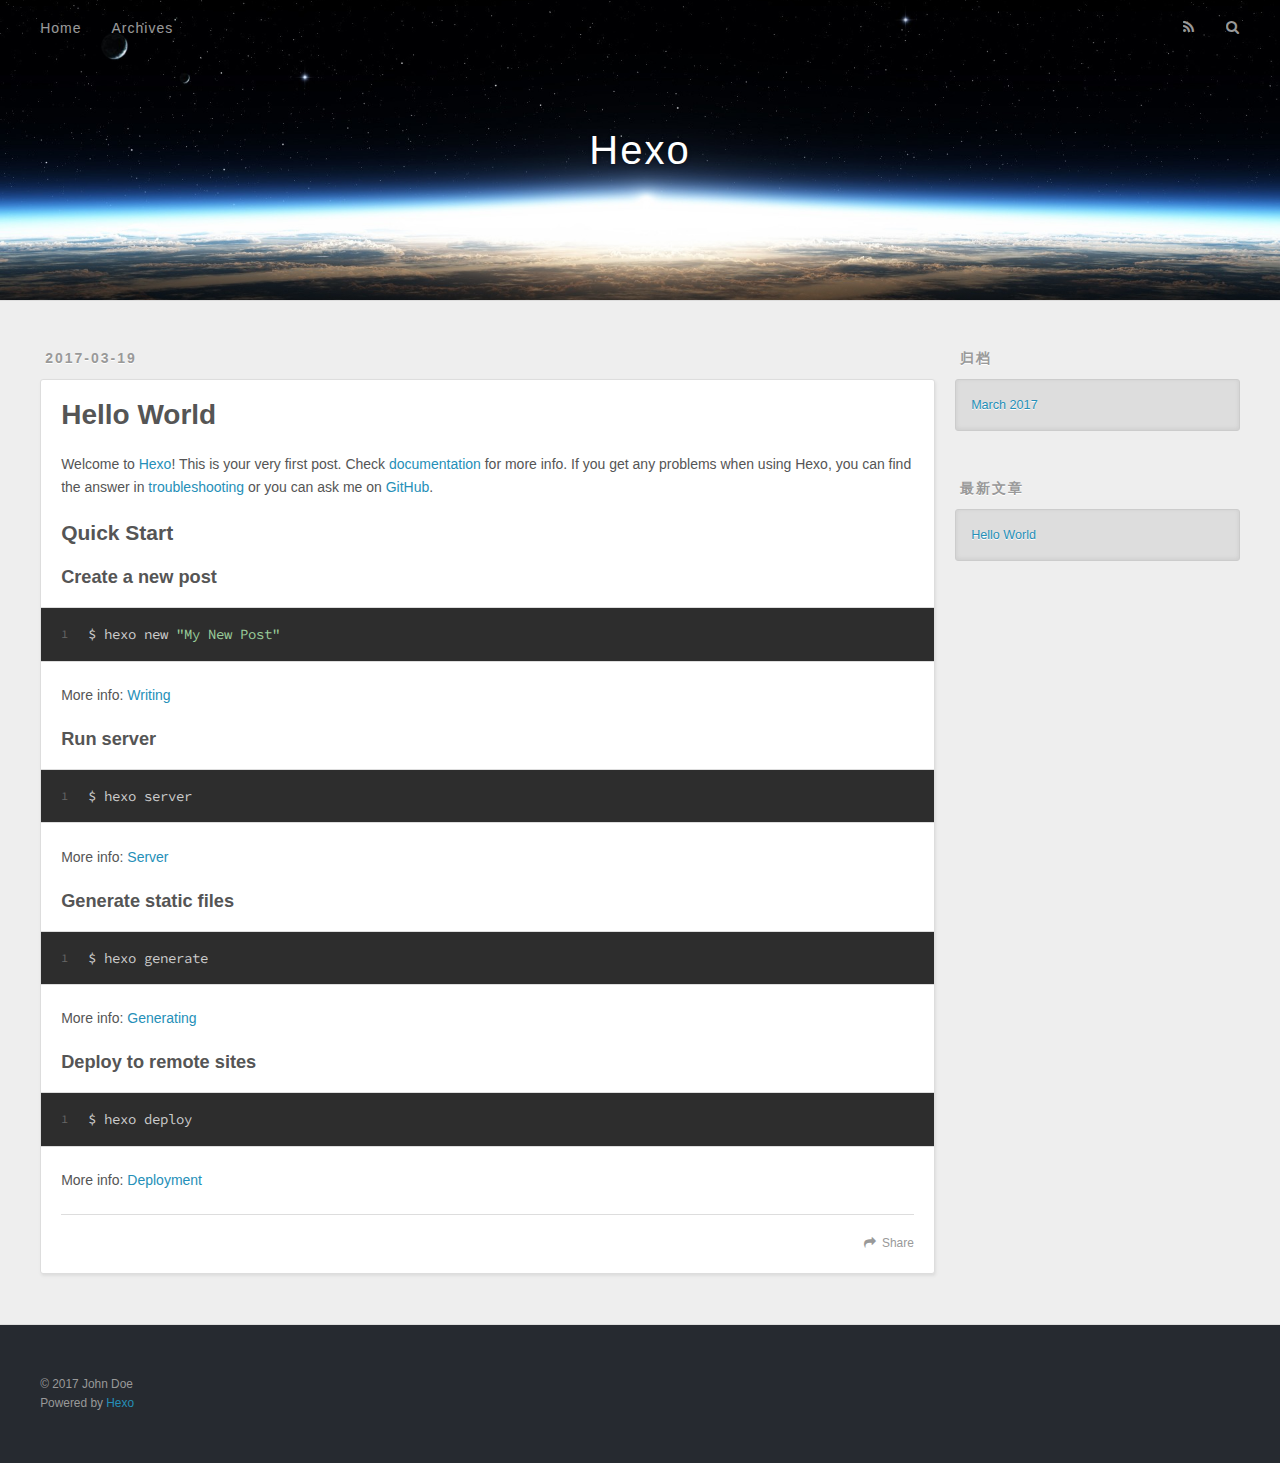
==== index.html @ 5d7b6368 "Site updated: 2017-03-19 23:17:56" ====
<!DOCTYPE html>
<html>
<head>
  <meta charset="utf-8">
  
  <title>Hexo</title>
  <meta name="viewport" content="width=device-width, initial-scale=1, maximum-scale=1">
  <meta property="og:type" content="website">
<meta property="og:title" content="Hexo">
<meta property="og:url" content="http://yoursite.com/index.html">
<meta property="og:site_name" content="Hexo">
<meta name="twitter:card" content="summary">
<meta name="twitter:title" content="Hexo">
  
    <link rel="alternate" href="/atom.xml" title="Hexo" type="application/atom+xml">
  
  
    <link rel="icon" href="/favicon.png">
  
  
    <link href="//fonts.googleapis.com/css?family=Source+Code+Pro" rel="stylesheet" type="text/css">
  
  <link rel="stylesheet" href="/css/style.css">
  

</head>

<body>
  <div id="container">
    <div id="wrap">
      <header id="header">
  <div id="banner"></div>
  <div id="header-outer" class="outer">
    <div id="header-title" class="inner">
      <h1 id="logo-wrap">
        <a href="/" id="logo">Hexo</a>
      </h1>
      
    </div>
    <div id="header-inner" class="inner">
      <nav id="main-nav">
        <a id="main-nav-toggle" class="nav-icon"></a>
        
          <a class="main-nav-link" href="/">Home</a>
        
          <a class="main-nav-link" href="/archives">Archives</a>
        
      </nav>
      <nav id="sub-nav">
        
          <a id="nav-rss-link" class="nav-icon" href="/atom.xml" title="RSS Feed"></a>
        
        <a id="nav-search-btn" class="nav-icon" title="搜索"></a>
      </nav>
      <div id="search-form-wrap">
        <form action="//google.com/search" method="get" accept-charset="UTF-8" class="search-form"><input type="search" name="q" results="0" class="search-form-input" placeholder="Search"><button type="submit" class="search-form-submit">&#xF002;</button><input type="hidden" name="sitesearch" value="http://yoursite.com"></form>
      </div>
    </div>
  </div>
</header>
      <div class="outer">
        <section id="main">
  
    <article id="post-hello-world" class="article article-type-post" itemscope itemprop="blogPost">
  <div class="article-meta">
    <a href="/2017/03/19/hello-world/" class="article-date">
  <time datetime="2017-03-19T14:56:17.515Z" itemprop="datePublished">2017-03-19</time>
</a>
    
  </div>
  <div class="article-inner">
    
    
      <header class="article-header">
        
  
    <h1 itemprop="name">
      <a class="article-title" href="/2017/03/19/hello-world/">Hello World</a>
    </h1>
  

      </header>
    
    <div class="article-entry" itemprop="articleBody">
      
        <p>Welcome to <a href="https://hexo.io/" target="_blank" rel="external">Hexo</a>! This is your very first post. Check <a href="https://hexo.io/docs/" target="_blank" rel="external">documentation</a> for more info. If you get any problems when using Hexo, you can find the answer in <a href="https://hexo.io/docs/troubleshooting.html" target="_blank" rel="external">troubleshooting</a> or you can ask me on <a href="https://github.com/hexojs/hexo/issues" target="_blank" rel="external">GitHub</a>.</p>
<h2 id="Quick-Start"><a href="#Quick-Start" class="headerlink" title="Quick Start"></a>Quick Start</h2><h3 id="Create-a-new-post"><a href="#Create-a-new-post" class="headerlink" title="Create a new post"></a>Create a new post</h3><figure class="highlight bash"><table><tr><td class="gutter"><pre><div class="line">1</div></pre></td><td class="code"><pre><div class="line">$ hexo new <span class="string">"My New Post"</span></div></pre></td></tr></table></figure>
<p>More info: <a href="https://hexo.io/docs/writing.html" target="_blank" rel="external">Writing</a></p>
<h3 id="Run-server"><a href="#Run-server" class="headerlink" title="Run server"></a>Run server</h3><figure class="highlight bash"><table><tr><td class="gutter"><pre><div class="line">1</div></pre></td><td class="code"><pre><div class="line">$ hexo server</div></pre></td></tr></table></figure>
<p>More info: <a href="https://hexo.io/docs/server.html" target="_blank" rel="external">Server</a></p>
<h3 id="Generate-static-files"><a href="#Generate-static-files" class="headerlink" title="Generate static files"></a>Generate static files</h3><figure class="highlight bash"><table><tr><td class="gutter"><pre><div class="line">1</div></pre></td><td class="code"><pre><div class="line">$ hexo generate</div></pre></td></tr></table></figure>
<p>More info: <a href="https://hexo.io/docs/generating.html" target="_blank" rel="external">Generating</a></p>
<h3 id="Deploy-to-remote-sites"><a href="#Deploy-to-remote-sites" class="headerlink" title="Deploy to remote sites"></a>Deploy to remote sites</h3><figure class="highlight bash"><table><tr><td class="gutter"><pre><div class="line">1</div></pre></td><td class="code"><pre><div class="line">$ hexo deploy</div></pre></td></tr></table></figure>
<p>More info: <a href="https://hexo.io/docs/deployment.html" target="_blank" rel="external">Deployment</a></p>

      
    </div>
    <footer class="article-footer">
      <a data-url="http://yoursite.com/2017/03/19/hello-world/" data-id="cj0gt4grt00000k4wr0evw5lr" class="article-share-link">Share</a>
      
      
    </footer>
  </div>
  
</article>


  

</section>
        
          <aside id="sidebar">
  
    

  
    

  
    
  
    
  <div class="widget-wrap">
    <h3 class="widget-title">归档</h3>
    <div class="widget">
      <ul class="archive-list"><li class="archive-list-item"><a class="archive-list-link" href="/archives/2017/03/">March 2017</a></li></ul>
    </div>
  </div>


  
    
  <div class="widget-wrap">
    <h3 class="widget-title">最新文章</h3>
    <div class="widget">
      <ul>
        
          <li>
            <a href="/2017/03/19/hello-world/">Hello World</a>
          </li>
        
      </ul>
    </div>
  </div>

  
</aside>
        
      </div>
      <footer id="footer">
  
  <div class="outer">
    <div id="footer-info" class="inner">
      &copy; 2017 John Doe<br>
      Powered by <a href="http://hexo.io/" target="_blank">Hexo</a>
    </div>
  </div>
</footer>
    </div>
    <nav id="mobile-nav">
  
    <a href="/" class="mobile-nav-link">Home</a>
  
    <a href="/archives" class="mobile-nav-link">Archives</a>
  
</nav>
    

<script src="//ajax.googleapis.com/ajax/libs/jquery/2.0.3/jquery.min.js"></script>


  <link rel="stylesheet" href="/fancybox/jquery.fancybox.css">
  <script src="/fancybox/jquery.fancybox.pack.js"></script>


<script src="/js/script.js"></script>

  </div>
</body>
</html>
---- css/style.css ----
body {
  width: 100%;
}
body:before,
body:after {
  content: "";
  display: table;
}
body:after {
  clear: both;
}
html,
body,
div,
span,
applet,
object,
iframe,
h1,
h2,
h3,
h4,
h5,
h6,
p,
blockquote,
pre,
a,
abbr,
acronym,
address,
big,
cite,
code,
del,
dfn,
em,
img,
ins,
kbd,
q,
s,
samp,
small,
strike,
strong,
sub,
sup,
tt,
var,
dl,
dt,
dd,
ol,
ul,
li,
fieldset,
form,
label,
legend,
table,
caption,
tbody,
tfoot,
thead,
tr,
th,
td {
  margin: 0;
  padding: 0;
  border: 0;
  outline: 0;
  font-weight: inherit;
  font-style: inherit;
  font-family: inherit;
  font-size: 100%;
  vertical-align: baseline;
}
body {
  line-height: 1;
  color: #000;
  background: #fff;
}
ol,
ul {
  list-style: none;
}
table {
  border-collapse: separate;
  border-spacing: 0;
  vertical-align: middle;
}
caption,
th,
td {
  text-align: left;
  font-weight: normal;
  vertical-align: middle;
}
a img {
  border: none;
}
input,
button {
  margin: 0;
  padding: 0;
}
input::-moz-focus-inner,
button::-moz-focus-inner {
  border: 0;
  padding: 0;
}
@font-face {
  font-family: FontAwesome;
  font-style: normal;
  font-weight: normal;
  src: url("fonts/fontawesome-webfont.eot?v=#4.0.3");
  src: url("fonts/fontawesome-webfont.eot?#iefix&v=#4.0.3") format("embedded-opentype"), url("fonts/fontawesome-webfont.woff?v=#4.0.3") format("woff"), url("fonts/fontawesome-webfont.ttf?v=#4.0.3") format("truetype"), url("fonts/fontawesome-webfont.svg#fontawesomeregular?v=#4.0.3") format("svg");
}
html,
body,
#container {
  height: 100%;
}
body {
  background: #eee;
  font: 14px "Helvetica Neue", Helvetica, Arial, sans-serif;
  -webkit-text-size-adjust: 100%;
}
.outer {
  max-width: 1220px;
  margin: 0 auto;
  padding: 0 20px;
}
.outer:before,
.outer:after {
  content: "";
  display: table;
}
.outer:after {
  clear: both;
}
.inner {
  display: inline;
  float: left;
  width: 98.33333333333333%;
  margin: 0 0.833333333333333%;
}
.left,
.alignleft {
  float: left;
}
.right,
.alignright {
  float: right;
}
.clear {
  clear: both;
}
#container {
  position: relative;
}
.mobile-nav-on {
  overflow: hidden;
}
#wrap {
  height: 100%;
  width: 100%;
  position: absolute;
  top: 0;
  left: 0;
  -webkit-transition: 0.2s ease-out;
  -moz-transition: 0.2s ease-out;
  -ms-transition: 0.2s ease-out;
  transition: 0.2s ease-out;
  z-index: 1;
  background: #eee;
}
.mobile-nav-on #wrap {
  left: 280px;
}
@media screen and (min-width: 768px) {
  #main {
    display: inline;
    float: left;
    width: 73.33333333333333%;
    margin: 0 0.833333333333333%;
  }
}
.article-date,
.article-category-link,
.archive-year,
.widget-title {
  text-decoration: none;
  text-transform: uppercase;
  letter-spacing: 2px;
  color: #999;
  margin-bottom: 1em;
  margin-left: 5px;
  line-height: 1em;
  text-shadow: 0 1px #fff;
  font-weight: bold;
}
.article-inner,
.archive-article-inner {
  background: #fff;
  -webkit-box-shadow: 1px 2px 3px #ddd;
  box-shadow: 1px 2px 3px #ddd;
  border: 1px solid #ddd;
  border-radius: 3px;
}
.article-entry h1,
.widget h1 {
  font-size: 2em;
}
.article-entry h2,
.widget h2 {
  font-size: 1.5em;
}
.article-entry h3,
.widget h3 {
  font-size: 1.3em;
}
.article-entry h4,
.widget h4 {
  font-size: 1.2em;
}
.article-entry h5,
.widget h5 {
  font-size: 1em;
}
.article-entry h6,
.widget h6 {
  font-size: 1em;
  color: #999;
}
.article-entry hr,
.widget hr {
  border: 1px dashed #ddd;
}
.article-entry strong,
.widget strong {
  font-weight: bold;
}
.article-entry em,
.widget em,
.article-entry cite,
.widget cite {
  font-style: italic;
}
.article-entry sup,
.widget sup,
.article-entry sub,
.widget sub {
  font-size: 0.75em;
  line-height: 0;
  position: relative;
  vertical-align: baseline;
}
.article-entry sup,
.widget sup {
  top: -0.5em;
}
.article-entry sub,
.widget sub {
  bottom: -0.2em;
}
.article-entry small,
.widget small {
  font-size: 0.85em;
}
.article-entry acronym,
.widget acronym,
.article-entry abbr,
.widget abbr {
  border-bottom: 1px dotted;
}
.article-entry ul,
.widget ul,
.article-entry ol,
.widget ol,
.article-entry dl,
.widget dl {
  margin: 0 20px;
  line-height: 1.6em;
}
.article-entry ul ul,
.widget ul ul,
.article-entry ol ul,
.widget ol ul,
.article-entry ul ol,
.widget ul ol,
.article-entry ol ol,
.widget ol ol {
  margin-top: 0;
  margin-bottom: 0;
}
.article-entry ul,
.widget ul {
  list-style: disc;
}
.article-entry ol,
.widget ol {
  list-style: decimal;
}
.article-entry dt,
.widget dt {
  font-weight: bold;
}
#header {
  height: 300px;
  position: relative;
  border-bottom: 1px solid #ddd;
}
#header:before,
#header:after {
  content: "";
  position: absolute;
  left: 0;
  right: 0;
  height: 40px;
}
#header:before {
  top: 0;
  background: -webkit-linear-gradient(rgba(0,0,0,0.2), transparent);
  background: -moz-linear-gradient(rgba(0,0,0,0.2), transparent);
  background: -ms-linear-gradient(rgba(0,0,0,0.2), transparent);
  background: linear-gradient(rgba(0,0,0,0.2), transparent);
}
#header:after {
  bottom: 0;
  background: -webkit-linear-gradient(transparent, rgba(0,0,0,0.2));
  background: -moz-linear-gradient(transparent, rgba(0,0,0,0.2));
  background: -ms-linear-gradient(transparent, rgba(0,0,0,0.2));
  background: linear-gradient(transparent, rgba(0,0,0,0.2));
}
#header-outer {
  height: 100%;
  position: relative;
}
#header-inner {
  position: relative;
  overflow: hidden;
}
#banner {
  position: absolute;
  top: 0;
  left: 0;
  width: 100%;
  height: 100%;
  background: url("images/banner.jpg") center #000;
  -webkit-background-size: cover;
  -moz-background-size: cover;
  background-size: cover;
  z-index: -1;
}
#header-title {
  text-align: center;
  height: 40px;
  position: absolute;
  top: 50%;
  left: 0;
  margin-top: -20px;
}
#logo,
#subtitle {
  text-decoration: none;
  color: #fff;
  font-weight: 300;
  text-shadow: 0 1px 4px rgba(0,0,0,0.3);
}
#logo {
  font-size: 40px;
  line-height: 40px;
  letter-spacing: 2px;
}
#subtitle {
  font-size: 16px;
  line-height: 16px;
  letter-spacing: 1px;
}
#subtitle-wrap {
  margin-top: 16px;
}
#main-nav {
  float: left;
  margin-left: -15px;
}
.nav-icon,
.main-nav-link {
  float: left;
  color: #fff;
  opacity: 0.6;
  text-decoration: none;
  text-shadow: 0 1px rgba(0,0,0,0.2);
  -webkit-transition: opacity 0.2s;
  -moz-transition: opacity 0.2s;
  -ms-transition: opacity 0.2s;
  transition: opacity 0.2s;
  display: block;
  padding: 20px 15px;
}
.nav-icon:hover,
.main-nav-link:hover {
  opacity: 1;
}
.nav-icon {
  font-family: FontAwesome;
  text-align: center;
  font-size: 14px;
  width: 14px;
  height: 14px;
  padding: 20px 15px;
  position: relative;
  cursor: pointer;
}
.main-nav-link {
  font-weight: 300;
  letter-spacing: 1px;
}
@media screen and (max-width: 479px) {
  .main-nav-link {
    display: none;
  }
}
#main-nav-toggle {
  display: none;
}
#main-nav-toggle:before {
  content: "\f0c9";
}
@media screen and (max-width: 479px) {
  #main-nav-toggle {
    display: block;
  }
}
#sub-nav {
  float: right;
  margin-right: -15px;
}
#nav-rss-link:before {
  content: "\f09e";
}
#nav-search-btn:before {
  content: "\f002";
}
#search-form-wrap {
  position: absolute;
  top: 15px;
  width: 150px;
  height: 30px;
  right: -150px;
  opacity: 0;
  -webkit-transition: 0.2s ease-out;
  -moz-transition: 0.2s ease-out;
  -ms-transition: 0.2s ease-out;
  transition: 0.2s ease-out;
}
#search-form-wrap.on {
  opacity: 1;
  right: 0;
}
@media screen and (max-width: 479px) {
  #search-form-wrap {
    width: 100%;
    right: -100%;
  }
}
.search-form {
  position: absolute;
  top: 0;
  left: 0;
  right: 0;
  background: #fff;
  padding: 5px 15px;
  border-radius: 15px;
  -webkit-box-shadow: 0 0 10px rgba(0,0,0,0.3);
  box-shadow: 0 0 10px rgba(0,0,0,0.3);
}
.search-form-input {
  border: none;
  background: none;
  color: #555;
  width: 100%;
  font: 13px "Helvetica Neue", Helvetica, Arial, sans-serif;
  outline: none;
}
.search-form-input::-webkit-search-results-decoration,
.search-form-input::-webkit-search-cancel-button {
  -webkit-appearance: none;
}
.search-form-submit {
  position: absolute;
  top: 50%;
  right: 10px;
  margin-top: -7px;
  font: 13px FontAwesome;
  border: none;
  background: none;
  color: #bbb;
  cursor: pointer;
}
.search-form-submit:hover,
.search-form-submit:focus {
  color: #777;
}
.article {
  margin: 50px 0;
}
.article-inner {
  overflow: hidden;
}
.article-meta:before,
.article-meta:after {
  content: "";
  display: table;
}
.article-meta:after {
  clear: both;
}
.article-date {
  float: left;
}
.article-category {
  float: left;
  line-height: 1em;
  color: #ccc;
  text-shadow: 0 1px #fff;
  margin-left: 8px;
}
.article-category:before {
  content: "\2022";
}
.article-category-link {
  margin: 0 12px 1em;
}
.article-header {
  padding: 20px 20px 0;
}
.article-title {
  text-decoration: none;
  font-size: 2em;
  font-weight: bold;
  color: #555;
  line-height: 1.1em;
  -webkit-transition: color 0.2s;
  -moz-transition: color 0.2s;
  -ms-transition: color 0.2s;
  transition: color 0.2s;
}
a.article-title:hover {
  color: #258fb8;
}
.article-entry {
  color: #555;
  padding: 0 20px;
}
.article-entry:before,
.article-entry:after {
  content: "";
  display: table;
}
.article-entry:after {
  clear: both;
}
.article-entry p,
.article-entry table {
  line-height: 1.6em;
  margin: 1.6em 0;
}
.article-entry h1,
.article-entry h2,
.article-entry h3,
.article-entry h4,
.article-entry h5,
.article-entry h6 {
  font-weight: bold;
}
.article-entry h1,
.article-entry h2,
.article-entry h3,
.article-entry h4,
.article-entry h5,
.article-entry h6 {
  line-height: 1.1em;
  margin: 1.1em 0;
}
.article-entry a {
  color: #258fb8;
  text-decoration: none;
}
.article-entry a:hover {
  text-decoration: underline;
}
.article-entry ul,
.article-entry ol,
.article-entry dl {
  margin-top: 1.6em;
  margin-bottom: 1.6em;
}
.article-entry img,
.article-entry video {
  max-width: 100%;
  height: auto;
  display: block;
  margin: auto;
}
.article-entry iframe {
  border: none;
}
.article-entry table {
  width: 100%;
  border-collapse: collapse;
  border-spacing: 0;
}
.article-entry th {
  font-weight: bold;
  border-bottom: 3px solid #ddd;
  padding-bottom: 0.5em;
}
.article-entry td {
  border-bottom: 1px solid #ddd;
  padding: 10px 0;
}
.article-entry blockquote {
  font-family: Georgia, "Times New Roman", serif;
  font-size: 1.4em;
  margin: 1.6em 20px;
  text-align: center;
}
.article-entry blockquote footer {
  font-size: 14px;
  margin: 1.6em 0;
  font-family: "Helvetica Neue", Helvetica, Arial, sans-serif;
}
.article-entry blockquote footer cite:before {
  content: "—";
  padding: 0 0.5em;
}
.article-entry .pullquote {
  text-align: left;
  width: 45%;
  margin: 0;
}
.article-entry .pullquote.left {
  margin-left: 0.5em;
  margin-right: 1em;
}
.article-entry .pullquote.right {
  margin-right: 0.5em;
  margin-left: 1em;
}
.article-entry .caption {
  color: #999;
  display: block;
  font-size: 0.9em;
  margin-top: 0.5em;
  position: relative;
  text-align: center;
}
.article-entry .video-container {
  position: relative;
  padding-top: 56.25%;
  height: 0;
  overflow: hidden;
}
.article-entry .video-container iframe,
.article-entry .video-container object,
.article-entry .video-container embed {
  position: absolute;
  top: 0;
  left: 0;
  width: 100%;
  height: 100%;
  margin-top: 0;
}
.article-more-link a {
  display: inline-block;
  line-height: 1em;
  padding: 6px 15px;
  border-radius: 15px;
  background: #eee;
  color: #999;
  text-shadow: 0 1px #fff;
  text-decoration: none;
}
.article-more-link a:hover {
  background: #258fb8;
  color: #fff;
  text-decoration: none;
  text-shadow: 0 1px #1e7293;
}
.article-footer {
  font-size: 0.85em;
  line-height: 1.6em;
  border-top: 1px solid #ddd;
  padding-top: 1.6em;
  margin: 0 20px 20px;
}
.article-footer:before,
.article-footer:after {
  content: "";
  display: table;
}
.article-footer:after {
  clear: both;
}
.article-footer a {
  color: #999;
  text-decoration: none;
}
.article-footer a:hover {
  color: #555;
}
.article-tag-list-item {
  float: left;
  margin-right: 10px;
}
.article-tag-list-link:before {
  content: "#";
}
.article-comment-link {
  float: right;
}
.article-comment-link:before {
  content: "\f075";
  font-family: FontAwesome;
  padding-right: 8px;
}
.article-share-link {
  cursor: pointer;
  float: right;
  margin-left: 20px;
}
.article-share-link:before {
  content: "\f064";
  font-family: FontAwesome;
  padding-right: 6px;
}
#article-nav {
  position: relative;
}
#article-nav:before,
#article-nav:after {
  content: "";
  display: table;
}
#article-nav:after {
  clear: both;
}
@media screen and (min-width: 768px) {
  #article-nav {
    margin: 50px 0;
  }
  #article-nav:before {
    width: 8px;
    height: 8px;
    position: absolute;
    top: 50%;
    left: 50%;
    margin-top: -4px;
    margin-left: -4px;
    content: "";
    border-radius: 50%;
    background: #ddd;
    -webkit-box-shadow: 0 1px 2px #fff;
    box-shadow: 0 1px 2px #fff;
  }
}
.article-nav-link-wrap {
  text-decoration: none;
  text-shadow: 0 1px #fff;
  color: #999;
  -webkit-box-sizing: border-box;
  -moz-box-sizing: border-box;
  box-sizing: border-box;
  margin-top: 50px;
  text-align: center;
  display: block;
}
.article-nav-link-wrap:hover {
  color: #555;
}
@media screen and (min-width: 768px) {
  .article-nav-link-wrap {
    width: 50%;
    margin-top: 0;
  }
}
@media screen and (min-width: 768px) {
  #article-nav-newer {
    float: left;
    text-align: right;
    padding-right: 20px;
  }
}
@media screen and (min-width: 768px) {
  #article-nav-older {
    float: right;
    text-align: left;
    padding-left: 20px;
  }
}
.article-nav-caption {
  text-transform: uppercase;
  letter-spacing: 2px;
  color: #ddd;
  line-height: 1em;
  font-weight: bold;
}
#article-nav-newer .article-nav-caption {
  margin-right: -2px;
}
.article-nav-title {
  font-size: 0.85em;
  line-height: 1.6em;
  margin-top: 0.5em;
}
.article-share-box {
  position: absolute;
  display: none;
  background: #fff;
  -webkit-box-shadow: 1px 2px 10px rgba(0,0,0,0.2);
  box-shadow: 1px 2px 10px rgba(0,0,0,0.2);
  border-radius: 3px;
  margin-left: -145px;
  overflow: hidden;
  z-index: 1;
}
.article-share-box.on {
  display: block;
}
.article-share-input {
  width: 100%;
  background: none;
  -webkit-box-sizing: border-box;
  -moz-box-sizing: border-box;
  box-sizing: border-box;
  font: 14px "Helvetica Neue", Helvetica, Arial, sans-serif;
  padding: 0 15px;
  color: #555;
  outline: none;
  border: 1px solid #ddd;
  border-radius: 3px 3px 0 0;
  height: 36px;
  line-height: 36px;
}
.article-share-links {
  background: #eee;
}
.article-share-links:before,
.article-share-links:after {
  content: "";
  display: table;
}
.article-share-links:after {
  clear: both;
}
.article-share-twitter,
.article-share-facebook,
.article-share-pinterest,
.article-share-google {
  width: 50px;
  height: 36px;
  display: block;
  float: left;
  position: relative;
  color: #999;
  text-shadow: 0 1px #fff;
}
.article-share-twitter:before,
.article-share-facebook:before,
.article-share-pinterest:before,
.article-share-google:before {
  font-size: 20px;
  font-family: FontAwesome;
  width: 20px;
  height: 20px;
  position: absolute;
  top: 50%;
  left: 50%;
  margin-top: -10px;
  margin-left: -10px;
  text-align: center;
}
.article-share-twitter:hover,
.article-share-facebook:hover,
.article-share-pinterest:hover,
.article-share-google:hover {
  color: #fff;
}
.article-share-twitter:before {
  content: "\f099";
}
.article-share-twitter:hover {
  background: #00aced;
  text-shadow: 0 1px #008abe;
}
.article-share-facebook:before {
  content: "\f09a";
}
.article-share-facebook:hover {
  background: #3b5998;
  text-shadow: 0 1px #2f477a;
}
.article-share-pinterest:before {
  content: "\f0d2";
}
.article-share-pinterest:hover {
  background: #cb2027;
  text-shadow: 0 1px #a21a1f;
}
.article-share-google:before {
  content: "\f0d5";
}
.article-share-google:hover {
  background: #dd4b39;
  text-shadow: 0 1px #be3221;
}
.article-gallery {
  background: #000;
  position: relative;
}
.article-gallery-photos {
  position: relative;
  overflow: hidden;
}
.article-gallery-img {
  display: none;
  max-width: 100%;
}
.article-gallery-img:first-child {
  display: block;
}
.article-gallery-img.loaded {
  position: absolute;
  display: block;
}
.article-gallery-img img {
  display: block;
  max-width: 100%;
  margin: 0 auto;
}
#comments {
  background: #fff;
  -webkit-box-shadow: 1px 2px 3px #ddd;
  box-shadow: 1px 2px 3px #ddd;
  padding: 20px;
  border: 1px solid #ddd;
  border-radius: 3px;
  margin: 50px 0;
}
#comments a {
  color: #258fb8;
}
.archives-wrap {
  margin: 50px 0;
}
.archives:before,
.archives:after {
  content: "";
  display: table;
}
.archives:after {
  clear: both;
}
.archive-year-wrap {
  margin-bottom: 1em;
}
.archives {
  -webkit-column-gap: 10px;
  -moz-column-gap: 10px;
  column-gap: 10px;
}
@media screen and (min-width: 480px) and (max-width: 767px) {
  .archives {
    -webkit-column-count: 2;
    -moz-column-count: 2;
    column-count: 2;
  }
}
@media screen and (min-width: 768px) {
  .archives {
    -webkit-column-count: 3;
    -moz-column-count: 3;
    column-count: 3;
  }
}
.archive-article {
  -webkit-column-break-inside: avoid;
  page-break-inside: avoid;
  overflow: hidden;
  break-inside: avoid-column;
}
.archive-article-inner {
  padding: 10px;
  margin-bottom: 15px;
}
.archive-article-title {
  text-decoration: none;
  font-weight: bold;
  color: #555;
  -webkit-transition: color 0.2s;
  -moz-transition: color 0.2s;
  -ms-transition: color 0.2s;
  transition: color 0.2s;
  line-height: 1.6em;
}
.archive-article-title:hover {
  color: #258fb8;
}
.archive-article-footer {
  margin-top: 1em;
}
.archive-article-date {
  color: #999;
  text-decoration: none;
  font-size: 0.85em;
  line-height: 1em;
  margin-bottom: 0.5em;
  display: block;
}
#page-nav {
  margin: 50px auto;
  background: #fff;
  -webkit-box-shadow: 1px 2px 3px #ddd;
  box-shadow: 1px 2px 3px #ddd;
  border: 1px solid #ddd;
  border-radius: 3px;
  text-align: center;
  color: #999;
  overflow: hidden;
}
#page-nav:before,
#page-nav:after {
  content: "";
  display: table;
}
#page-nav:after {
  clear: both;
}
#page-nav a,
#page-nav span {
  padding: 10px 20px;
  line-height: 1;
  height: 2ex;
}
#page-nav a {
  color: #999;
  text-decoration: none;
}
#page-nav a:hover {
  background: #999;
  color: #fff;
}
#page-nav .prev {
  float: left;
}
#page-nav .next {
  float: right;
}
#page-nav .page-number {
  display: inline-block;
}
@media screen and (max-width: 479px) {
  #page-nav .page-number {
    display: none;
  }
}
#page-nav .current {
  color: #555;
  font-weight: bold;
}
#page-nav .space {
  color: #ddd;
}
#footer {
  background: #262a30;
  padding: 50px 0;
  border-top: 1px solid #ddd;
  color: #999;
}
#footer a {
  color: #258fb8;
  text-decoration: none;
}
#footer a:hover {
  text-decoration: underline;
}
#footer-info {
  line-height: 1.6em;
  font-size: 0.85em;
}
.article-entry pre,
.article-entry .highlight {
  background: #2d2d2d;
  margin: 0 -20px;
  padding: 15px 20px;
  border-style: solid;
  border-color: #ddd;
  border-width: 1px 0;
  overflow: auto;
  color: #ccc;
  line-height: 22.400000000000002px;
}
.article-entry .highlight .gutter pre,
.article-entry .gist .gist-file .gist-data .line-numbers {
  color: #666;
  font-size: 0.85em;
}
.article-entry pre,
.article-entry code {
  font-family: "Source Code Pro", Consolas, Monaco, Menlo, Consolas, monospace;
}
.article-entry code {
  background: #eee;
  text-shadow: 0 1px #fff;
  padding: 0 0.3em;
}
.article-entry pre code {
  background: none;
  text-shadow: none;
  padding: 0;
}
.article-entry .highlight pre {
  border: none;
  margin: 0;
  padding: 0;
}
.article-entry .highlight table {
  margin: 0;
  width: auto;
}
.article-entry .highlight td {
  border: none;
  padding: 0;
}
.article-entry .highlight figcaption {
  font-size: 0.85em;
  color: #999;
  line-height: 1em;
  margin-bottom: 1em;
}
.article-entry .highlight figcaption:before,
.article-entry .highlight figcaption:after {
  content: "";
  display: table;
}
.article-entry .highlight figcaption:after {
  clear: both;
}
.article-entry .highlight figcaption a {
  float: right;
}
.article-entry .highlight .gutter pre {
  text-align: right;
  padding-right: 20px;
}
.article-entry .highlight .line {
  height: 22.400000000000002px;
}
.article-entry .highlight .line.marked {
  background: #515151;
}
.article-entry .gist {
  margin: 0 -20px;
  border-style: solid;
  border-color: #ddd;
  border-width: 1px 0;
  background: #2d2d2d;
  padding: 15px 20px 15px 0;
}
.article-entry .gist .gist-file {
  border: none;
  font-family: "Source Code Pro", Consolas, Monaco, Menlo, Consolas, monospace;
  margin: 0;
}
.article-entry .gist .gist-file .gist-data {
  background: none;
  border: none;
}
.article-entry .gist .gist-file .gist-data .line-numbers {
  background: none;
  border: none;
  padding: 0 20px 0 0;
}
.article-entry .gist .gist-file .gist-data .line-data {
  padding: 0 !important;
}
.article-entry .gist .gist-file .highlight {
  margin: 0;
  padding: 0;
  border: none;
}
.article-entry .gist .gist-file .gist-meta {
  background: #2d2d2d;
  color: #999;
  font: 0.85em "Helvetica Neue", Helvetica, Arial, sans-serif;
  text-shadow: 0 0;
  padding: 0;
  margin-top: 1em;
  margin-left: 20px;
}
.article-entry .gist .gist-file .gist-meta a {
  color: #258fb8;
  font-weight: normal;
}
.article-entry .gist .gist-file .gist-meta a:hover {
  text-decoration: underline;
}
pre .comment,
pre .title {
  color: #999;
}
pre .variable,
pre .attribute,
pre .tag,
pre .regexp,
pre .ruby .constant,
pre .xml .tag .title,
pre .xml .pi,
pre .xml .doctype,
pre .html .doctype,
pre .css .id,
pre .css .class,
pre .css .pseudo {
  color: #f2777a;
}
pre .number,
pre .preprocessor,
pre .built_in,
pre .literal,
pre .params,
pre .constant {
  color: #f99157;
}
pre .class,
pre .ruby .class .title,
pre .css .rules .attribute {
  color: #9c9;
}
pre .string,
pre .value,
pre .inheritance,
pre .header,
pre .ruby .symbol,
pre .xml .cdata {
  color: #9c9;
}
pre .css .hexcolor {
  color: #6cc;
}
pre .function,
pre .python .decorator,
pre .python .title,
pre .ruby .function .title,
pre .ruby .title .keyword,
pre .perl .sub,
pre .javascript .title,
pre .coffeescript .title {
  color: #69c;
}
pre .keyword,
pre .javascript .function {
  color: #c9c;
}
@media screen and (max-width: 479px) {
  #mobile-nav {
    position: absolute;
    top: 0;
    left: 0;
    width: 280px;
    height: 100%;
    background: #191919;
    border-right: 1px solid #fff;
  }
}
@media screen and (max-width: 479px) {
  .mobile-nav-link {
    display: block;
    color: #999;
    text-decoration: none;
    padding: 15px 20px;
    font-weight: bold;
  }
  .mobile-nav-link:hover {
    color: #fff;
  }
}
@media screen and (min-width: 768px) {
  #sidebar {
    display: inline;
    float: left;
    width: 23.333333333333332%;
    margin: 0 0.833333333333333%;
  }
}
.widget-wrap {
  margin: 50px 0;
}
.widget {
  color: #777;
  text-shadow: 0 1px #fff;
  background: #ddd;
  -webkit-box-shadow: 0 -1px 4px #ccc inset;
  box-shadow: 0 -1px 4px #ccc inset;
  border: 1px solid #ccc;
  padding: 15px;
  border-radius: 3px;
}
.widget a {
  color: #258fb8;
  text-decoration: none;
}
.widget a:hover {
  text-decoration: underline;
}
.widget ul ul,
.widget ol ul,
.widget dl ul,
.widget ul ol,
.widget ol ol,
.widget dl ol,
.widget ul dl,
.widget ol dl,
.widget dl dl {
  margin-left: 15px;
  list-style: disc;
}
.widget {
  line-height: 1.6em;
  word-wrap: break-word;
  font-size: 0.9em;
}
.widget ul,
.widget ol {
  list-style: none;
  margin: 0;
}
.widget ul ul,
.widget ol ul,
.widget ul ol,
.widget ol ol {
  margin: 0 20px;
}
.widget ul ul,
.widget ol ul {
  list-style: disc;
}
.widget ul ol,
.widget ol ol {
  list-style: decimal;
}
.category-list-count,
.tag-list-count,
.archive-list-count {
  padding-left: 5px;
  color: #999;
  font-size: 0.85em;
}
.category-list-count:before,
.tag-list-count:before,
.archive-list-count:before {
  content: "(";
}
.category-list-count:after,
.tag-list-count:after,
.archive-list-count:after {
  content: ")";
}
.tagcloud a {
  margin-right: 5px;
  display: inline-block;
}
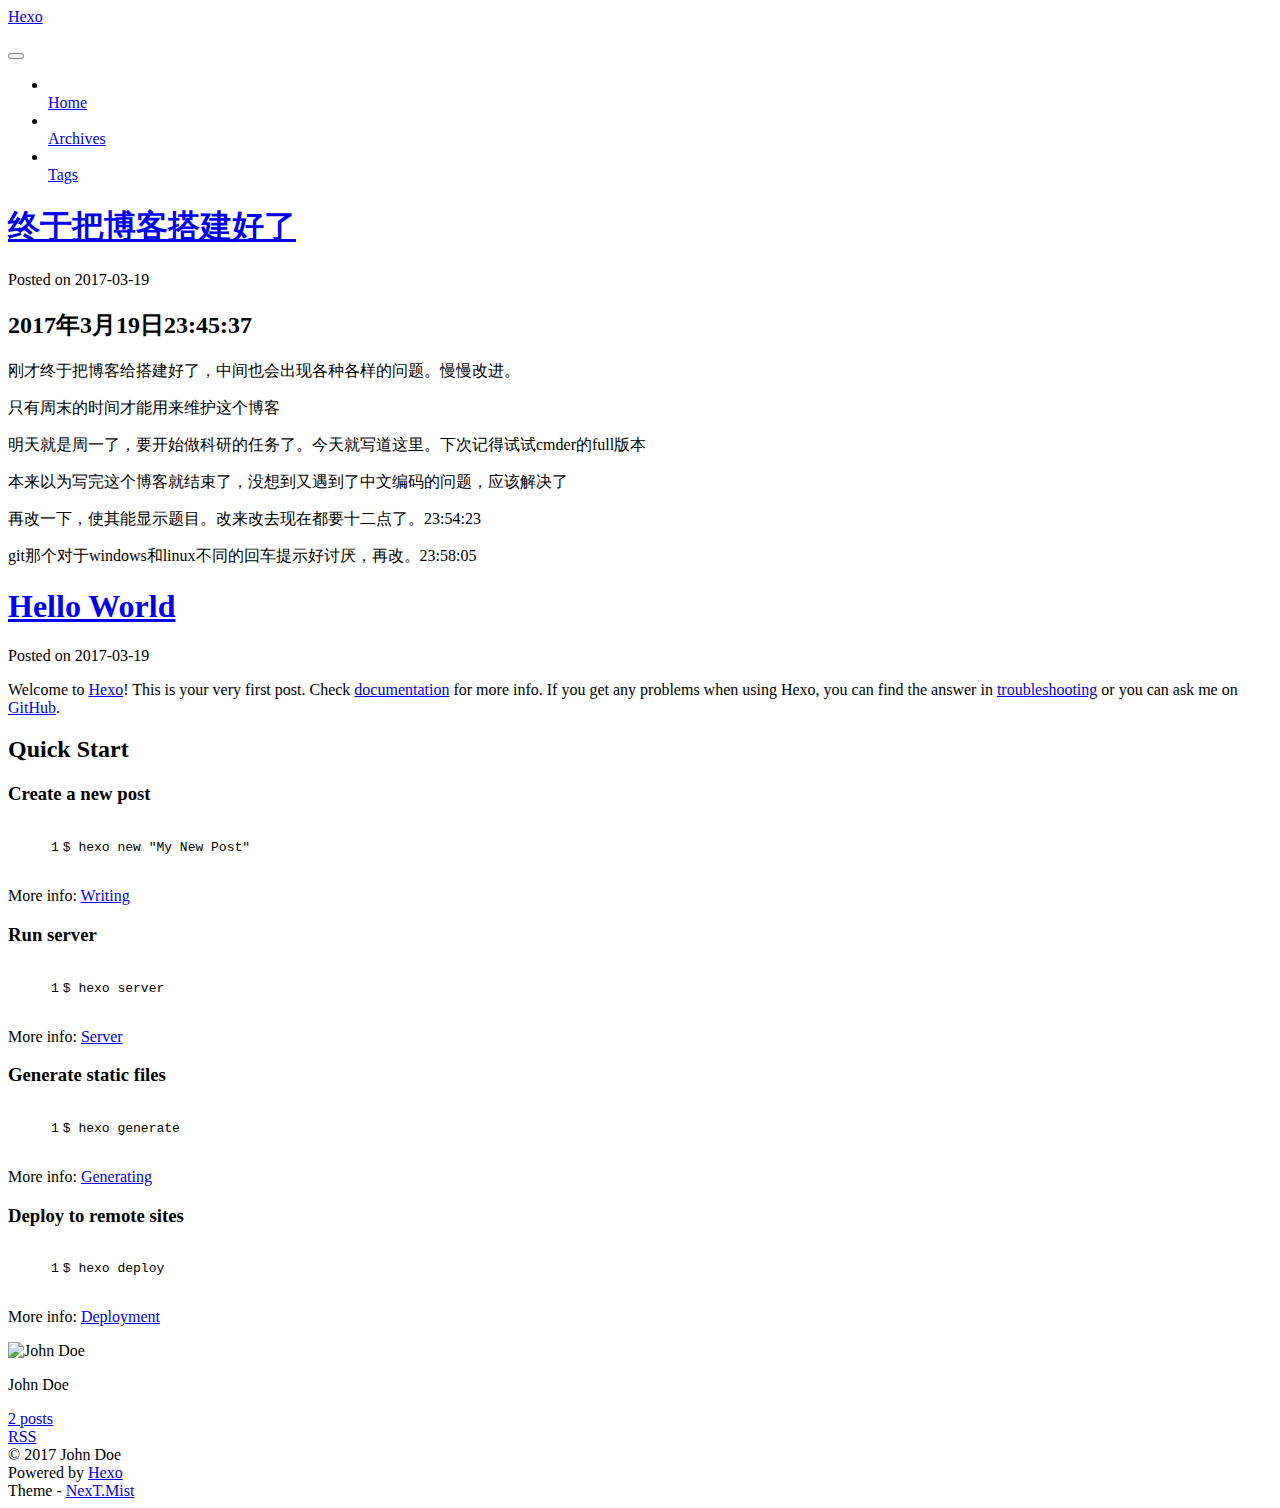
==== commit f281ac6f: "Site updated: 2017-03-19 23:58:35" ====
--- a/index.html
+++ b/index.html
@@ -1,89 +1,455 @@
-<!DOCTYPE html>
-<html>
+<!doctype html>
+
+
+
+  
+
+
+<html class="theme-next mist use-motion" lang="">
 <head>
-  <meta charset="utf-8">
-  
-  <title>Hexo</title>
-  <meta name="viewport" content="width=device-width, initial-scale=1, maximum-scale=1">
-  <meta property="og:type" content="website">
+  <meta charset="UTF-8"/>
+<meta http-equiv="X-UA-Compatible" content="IE=edge" />
+<meta name="viewport" content="width=device-width, initial-scale=1, maximum-scale=1"/>
+
+
+
+<meta http-equiv="Cache-Control" content="no-transform" />
+<meta http-equiv="Cache-Control" content="no-siteapp" />
+
+
+
+
+
+
+
+
+
+
+
+
+
+
+
+  
+  
+  <link href="/lib/fancybox/source/jquery.fancybox.css?v=2.1.5" rel="stylesheet" type="text/css" />
+
+
+
+
+  
+  
+  
+  
+
+  
+    
+    
+  
+
+  
+
+  
+
+  
+
+  
+
+  
+    
+    
+    <link href="//fonts.googleapis.com/css?family=Lato:300,300italic,400,400italic,700,700italic&subset=latin,latin-ext" rel="stylesheet" type="text/css">
+  
+
+
+
+
+
+
+<link href="/lib/font-awesome/css/font-awesome.min.css?v=4.6.2" rel="stylesheet" type="text/css" />
+
+<link href="/css/main.css?v=5.1.0" rel="stylesheet" type="text/css" />
+
+
+  <meta name="keywords" content="Hexo, NexT" />
+
+
+
+
+
+  <link rel="alternate" href="/atom.xml" title="Hexo" type="application/atom+xml" />
+
+
+
+
+  <link rel="shortcut icon" type="image/x-icon" href="/favicon.ico?v=5.1.0" />
+
+
+
+
+
+
+<meta property="og:type" content="website">
 <meta property="og:title" content="Hexo">
 <meta property="og:url" content="http://yoursite.com/index.html">
 <meta property="og:site_name" content="Hexo">
 <meta name="twitter:card" content="summary">
 <meta name="twitter:title" content="Hexo">
-  
-    <link rel="alternate" href="/atom.xml" title="Hexo" type="application/atom+xml">
-  
-  
-    <link rel="icon" href="/favicon.png">
-  
-  
-    <link href="//fonts.googleapis.com/css?family=Source+Code+Pro" rel="stylesheet" type="text/css">
-  
-  <link rel="stylesheet" href="/css/style.css">
-  
-
+
+
+
+<script type="text/javascript" id="hexo.configurations">
+  var NexT = window.NexT || {};
+  var CONFIG = {
+    root: '/',
+    scheme: 'Mist',
+    sidebar: {"position":"left","display":"post","offset":12,"offset_float":0,"b2t":false,"scrollpercent":false},
+    fancybox: true,
+    motion: true,
+    duoshuo: {
+      userId: '0',
+      author: 'Author'
+    },
+    algolia: {
+      applicationID: '',
+      apiKey: '',
+      indexName: '',
+      hits: {"per_page":10},
+      labels: {"input_placeholder":"Search for Posts","hits_empty":"We didn't find any results for the search: ${query}","hits_stats":"${hits} results found in ${time} ms"}
+    }
+  };
+</script>
+
+
+
+  <link rel="canonical" href="http://yoursite.com/"/>
+
+
+
+
+
+  <title> Hexo </title>
 </head>
 
-<body>
-  <div id="container">
-    <div id="wrap">
-      <header id="header">
-  <div id="banner"></div>
-  <div id="header-outer" class="outer">
-    <div id="header-title" class="inner">
-      <h1 id="logo-wrap">
-        <a href="/" id="logo">Hexo</a>
-      </h1>
-      
-    </div>
-    <div id="header-inner" class="inner">
-      <nav id="main-nav">
-        <a id="main-nav-toggle" class="nav-icon"></a>
-        
-          <a class="main-nav-link" href="/">Home</a>
-        
-          <a class="main-nav-link" href="/archives">Archives</a>
-        
-      </nav>
-      <nav id="sub-nav">
-        
-          <a id="nav-rss-link" class="nav-icon" href="/atom.xml" title="RSS Feed"></a>
-        
-        <a id="nav-search-btn" class="nav-icon" title="搜索"></a>
-      </nav>
-      <div id="search-form-wrap">
-        <form action="//google.com/search" method="get" accept-charset="UTF-8" class="search-form"><input type="search" name="q" results="0" class="search-form-input" placeholder="Search"><button type="submit" class="search-form-submit">&#xF002;</button><input type="hidden" name="sitesearch" value="http://yoursite.com"></form>
-      </div>
-    </div>
+<body itemscope itemtype="http://schema.org/WebPage" lang="">
+
+  
+
+
+
+
+
+
+
+
+
+
+
+
+
+
+  
+  
+    
+  
+
+  <div class="container one-collumn sidebar-position-left 
+   page-home 
+ ">
+    <div class="headband"></div>
+
+    <header id="header" class="header" itemscope itemtype="http://schema.org/WPHeader">
+      <div class="header-inner"><div class="site-brand-wrapper">
+  <div class="site-meta ">
+    
+
+    <div class="custom-logo-site-title">
+      <a href="/"  class="brand" rel="start">
+        <span class="logo-line-before"><i></i></span>
+        <span class="site-title">Hexo</span>
+        <span class="logo-line-after"><i></i></span>
+      </a>
+    </div>
+      
+        <p class="site-subtitle"></p>
+      
   </div>
-</header>
-      <div class="outer">
-        <section id="main">
-  
-    <article id="post-hello-world" class="article article-type-post" itemscope itemprop="blogPost">
-  <div class="article-meta">
-    <a href="/2017/03/19/hello-world/" class="article-date">
-  <time datetime="2017-03-19T14:56:17.515Z" itemprop="datePublished">2017-03-19</time>
-</a>
-    
+
+  <div class="site-nav-toggle">
+    <button>
+      <span class="btn-bar"></span>
+      <span class="btn-bar"></span>
+      <span class="btn-bar"></span>
+    </button>
   </div>
-  <div class="article-inner">
-    
-    
-      <header class="article-header">
-        
-  
-    <h1 itemprop="name">
-      <a class="article-title" href="/2017/03/19/hello-world/">Hello World</a>
-    </h1>
-  
-
+</div>
+
+<nav class="site-nav">
+  
+
+  
+    <ul id="menu" class="menu">
+      
+        
+        <li class="menu-item menu-item-home">
+          <a href="/" rel="section">
+            
+              <i class="menu-item-icon fa fa-fw fa-home"></i> <br />
+            
+            Home
+          </a>
+        </li>
+      
+        
+        <li class="menu-item menu-item-archives">
+          <a href="/archives" rel="section">
+            
+              <i class="menu-item-icon fa fa-fw fa-archive"></i> <br />
+            
+            Archives
+          </a>
+        </li>
+      
+        
+        <li class="menu-item menu-item-tags">
+          <a href="/tags" rel="section">
+            
+              <i class="menu-item-icon fa fa-fw fa-tags"></i> <br />
+            
+            Tags
+          </a>
+        </li>
+      
+
+      
+    </ul>
+  
+
+  
+</nav>
+
+
+
+ </div>
+    </header>
+
+    <main id="main" class="main">
+      <div class="main-inner">
+        <div class="content-wrap">
+          <div id="content" class="content">
+            
+  <section id="posts" class="posts-expand">
+    
+      
+
+  
+
+  
+  
+  
+
+  <article class="post post-type-normal " itemscope itemtype="http://schema.org/Article">
+    <link itemprop="mainEntityOfPage" href="http://yoursite.com/2017/03/19/终于搭建好了/">
+
+    <span hidden itemprop="author" itemscope itemtype="http://schema.org/Person">
+      <meta itemprop="name" content="John Doe">
+      <meta itemprop="description" content="">
+      <meta itemprop="image" content="/images/avatar.gif">
+    </span>
+
+    <span hidden itemprop="publisher" itemscope itemtype="http://schema.org/Organization">
+      <meta itemprop="name" content="Hexo">
+    </span>
+
+    
+      <header class="post-header">
+
+        
+        
+          <h1 class="post-title" itemprop="name headline">
+            
+            
+              
+                
+                <a class="post-title-link" href="/2017/03/19/终于搭建好了/" itemprop="url">
+                  终于把博客搭建好了
+                </a>
+              
+            
+          </h1>
+        
+
+        <div class="post-meta">
+          <span class="post-time">
+            
+              <span class="post-meta-item-icon">
+                <i class="fa fa-calendar-o"></i>
+              </span>
+              
+                <span class="post-meta-item-text">Posted on</span>
+              
+              <time title="Post created" itemprop="dateCreated datePublished" datetime="2017-03-19T23:44:50+08:00">
+                2017-03-19
+              </time>
+            
+
+            
+
+            
+          </span>
+
+          
+
+          
+            
+          
+
+          
+          
+
+          
+
+          
+
+          
+
+        </div>
       </header>
     
-    <div class="article-entry" itemprop="articleBody">
-      
-        <p>Welcome to <a href="https://hexo.io/" target="_blank" rel="external">Hexo</a>! This is your very first post. Check <a href="https://hexo.io/docs/" target="_blank" rel="external">documentation</a> for more info. If you get any problems when using Hexo, you can find the answer in <a href="https://hexo.io/docs/troubleshooting.html" target="_blank" rel="external">troubleshooting</a> or you can ask me on <a href="https://github.com/hexojs/hexo/issues" target="_blank" rel="external">GitHub</a>.</p>
+
+
+    <div class="post-body" itemprop="articleBody">
+
+      
+      
+
+      
+        
+          
+            <h2 id="2017年3月19日23-45-37"><a href="#2017年3月19日23-45-37" class="headerlink" title="2017年3月19日23:45:37"></a>2017年3月19日23:45:37</h2><p>刚才终于把博客给搭建好了，中间也会出现各种各样的问题。慢慢改进。</p>
+<p>只有周末的时间才能用来维护这个博客</p>
+<p>明天就是周一了，要开始做科研的任务了。今天就写道这里。下次记得试试cmder的full版本</p>
+<p>本来以为写完这个博客就结束了，没想到又遇到了中文编码的问题，应该解决了</p>
+<p>再改一下，使其能显示题目。改来改去现在都要十二点了。23:54:23</p>
+<p>git那个对于windows和linux不同的回车提示好讨厌，再改。23:58:05</p>
+
+          
+        
+      
+    </div>
+
+    <div>
+      
+    </div>
+
+    <div>
+      
+    </div>
+
+
+    <footer class="post-footer">
+      
+
+      
+
+      
+
+      
+      
+        <div class="post-eof"></div>
+      
+    </footer>
+  </article>
+
+
+    
+      
+
+  
+
+  
+  
+  
+
+  <article class="post post-type-normal " itemscope itemtype="http://schema.org/Article">
+    <link itemprop="mainEntityOfPage" href="http://yoursite.com/2017/03/19/hello-world/">
+
+    <span hidden itemprop="author" itemscope itemtype="http://schema.org/Person">
+      <meta itemprop="name" content="John Doe">
+      <meta itemprop="description" content="">
+      <meta itemprop="image" content="/images/avatar.gif">
+    </span>
+
+    <span hidden itemprop="publisher" itemscope itemtype="http://schema.org/Organization">
+      <meta itemprop="name" content="Hexo">
+    </span>
+
+    
+      <header class="post-header">
+
+        
+        
+          <h1 class="post-title" itemprop="name headline">
+            
+            
+              
+                
+                <a class="post-title-link" href="/2017/03/19/hello-world/" itemprop="url">
+                  Hello World
+                </a>
+              
+            
+          </h1>
+        
+
+        <div class="post-meta">
+          <span class="post-time">
+            
+              <span class="post-meta-item-icon">
+                <i class="fa fa-calendar-o"></i>
+              </span>
+              
+                <span class="post-meta-item-text">Posted on</span>
+              
+              <time title="Post created" itemprop="dateCreated datePublished" datetime="2017-03-19T22:56:17+08:00">
+                2017-03-19
+              </time>
+            
+
+            
+
+            
+          </span>
+
+          
+
+          
+            
+          
+
+          
+          
+
+          
+
+          
+
+          
+
+        </div>
+      </header>
+    
+
+
+    <div class="post-body" itemprop="articleBody">
+
+      
+      
+
+      
+        
+          
+            <p>Welcome to <a href="https://hexo.io/" target="_blank" rel="external">Hexo</a>! This is your very first post. Check <a href="https://hexo.io/docs/" target="_blank" rel="external">documentation</a> for more info. If you get any problems when using Hexo, you can find the answer in <a href="https://hexo.io/docs/troubleshooting.html" target="_blank" rel="external">troubleshooting</a> or you can ask me on <a href="https://github.com/hexojs/hexo/issues" target="_blank" rel="external">GitHub</a>.</p>
 <h2 id="Quick-Start"><a href="#Quick-Start" class="headerlink" title="Quick Start"></a>Quick Start</h2><h3 id="Create-a-new-post"><a href="#Create-a-new-post" class="headerlink" title="Create a new post"></a>Create a new post</h3><figure class="highlight bash"><table><tr><td class="gutter"><pre><div class="line">1</div></pre></td><td class="code"><pre><div class="line">$ hexo new <span class="string">"My New Post"</span></div></pre></td></tr></table></figure>
 <p>More info: <a href="https://hexo.io/docs/writing.html" target="_blank" rel="external">Writing</a></p>
 <h3 id="Run-server"><a href="#Run-server" class="headerlink" title="Run server"></a>Run server</h3><figure class="highlight bash"><table><tr><td class="gutter"><pre><div class="line">1</div></pre></td><td class="code"><pre><div class="line">$ hexo server</div></pre></td></tr></table></figure>
@@ -93,88 +459,274 @@
 <h3 id="Deploy-to-remote-sites"><a href="#Deploy-to-remote-sites" class="headerlink" title="Deploy to remote sites"></a>Deploy to remote sites</h3><figure class="highlight bash"><table><tr><td class="gutter"><pre><div class="line">1</div></pre></td><td class="code"><pre><div class="line">$ hexo deploy</div></pre></td></tr></table></figure>
 <p>More info: <a href="https://hexo.io/docs/deployment.html" target="_blank" rel="external">Deployment</a></p>
 
-      
-    </div>
-    <footer class="article-footer">
-      <a data-url="http://yoursite.com/2017/03/19/hello-world/" data-id="cj0gt4grt00000k4wr0evw5lr" class="article-share-link">Share</a>
-      
+          
+        
+      
+    </div>
+
+    <div>
+      
+    </div>
+
+    <div>
+      
+    </div>
+
+
+    <footer class="post-footer">
+      
+
+      
+
+      
+
+      
+      
+        <div class="post-eof"></div>
       
     </footer>
+  </article>
+
+
+    
+  </section>
+
+  
+
+          
+          </div>
+          
+
+
+          
+
+        </div>
+        
+          
+  
+  <div class="sidebar-toggle">
+    <div class="sidebar-toggle-line-wrap">
+      <span class="sidebar-toggle-line sidebar-toggle-line-first"></span>
+      <span class="sidebar-toggle-line sidebar-toggle-line-middle"></span>
+      <span class="sidebar-toggle-line sidebar-toggle-line-last"></span>
+    </div>
   </div>
-  
-</article>
-
-
-  
-
-</section>
-        
-          <aside id="sidebar">
-  
-    
-
-  
-    
-
-  
-    
-  
-    
-  <div class="widget-wrap">
-    <h3 class="widget-title">归档</h3>
-    <div class="widget">
-      <ul class="archive-list"><li class="archive-list-item"><a class="archive-list-link" href="/archives/2017/03/">March 2017</a></li></ul>
-    </div>
+
+  <aside id="sidebar" class="sidebar">
+    <div class="sidebar-inner">
+
+      
+
+      
+
+      <section class="site-overview sidebar-panel sidebar-panel-active">
+        <div class="site-author motion-element" itemprop="author" itemscope itemtype="http://schema.org/Person">
+          <img class="site-author-image" itemprop="image"
+               src="/images/avatar.gif"
+               alt="John Doe" />
+          <p class="site-author-name" itemprop="name">John Doe</p>
+           
+              <p class="site-description motion-element" itemprop="description"></p>
+          
+        </div>
+        <nav class="site-state motion-element">
+        
+          
+            <div class="site-state-item site-state-posts">
+              <a href="/archives">
+                <span class="site-state-item-count">2</span>
+                <span class="site-state-item-name">posts</span>
+              </a>
+            </div>
+          
+
+          
+
+          
+
+        </nav>
+
+        
+          <div class="feed-link motion-element">
+            <a href="/atom.xml" rel="alternate">
+              <i class="fa fa-rss"></i>
+              RSS
+            </a>
+          </div>
+        
+
+        <div class="links-of-author motion-element">
+          
+        </div>
+
+        
+        
+
+        
+        
+
+        
+
+
+      </section>
+
+      
+
+      
+
+    </div>
+  </aside>
+
+
+        
+      </div>
+    </main>
+
+    <footer id="footer" class="footer">
+      <div class="footer-inner">
+        <div class="copyright" >
+  
+  &copy; 
+  <span itemprop="copyrightYear">2017</span>
+  <span class="with-love">
+    <i class="fa fa-heart"></i>
+  </span>
+  <span class="author" itemprop="copyrightHolder">John Doe</span>
+</div>
+
+
+<div class="powered-by">
+  Powered by <a class="theme-link" href="https://hexo.io">Hexo</a>
+</div>
+
+<div class="theme-info">
+  Theme -
+  <a class="theme-link" href="https://github.com/iissnan/hexo-theme-next">
+    NexT.Mist
+  </a>
+</div>
+
+
+        
+
+        
+      </div>
+    </footer>
+
+    
+      <div class="back-to-top">
+        <i class="fa fa-arrow-up"></i>
+        
+      </div>
+    
+    
   </div>
 
-
-  
-    
-  <div class="widget-wrap">
-    <h3 class="widget-title">最新文章</h3>
-    <div class="widget">
-      <ul>
-        
-          <li>
-            <a href="/2017/03/19/hello-world/">Hello World</a>
-          </li>
-        
-      </ul>
-    </div>
-  </div>
-
-  
-</aside>
-        
-      </div>
-      <footer id="footer">
-  
-  <div class="outer">
-    <div id="footer-info" class="inner">
-      &copy; 2017 John Doe<br>
-      Powered by <a href="http://hexo.io/" target="_blank">Hexo</a>
-    </div>
-  </div>
-</footer>
-    </div>
-    <nav id="mobile-nav">
-  
-    <a href="/" class="mobile-nav-link">Home</a>
-  
-    <a href="/archives" class="mobile-nav-link">Archives</a>
-  
-</nav>
-    
-
-<script src="//ajax.googleapis.com/ajax/libs/jquery/2.0.3/jquery.min.js"></script>
-
-
-  <link rel="stylesheet" href="/fancybox/jquery.fancybox.css">
-  <script src="/fancybox/jquery.fancybox.pack.js"></script>
-
-
-<script src="/js/script.js"></script>
-
-  </div>
+  
+
+<script type="text/javascript">
+  if (Object.prototype.toString.call(window.Promise) !== '[object Function]') {
+    window.Promise = null;
+  }
+</script>
+
+
+
+
+
+
+
+
+
+  
+
+
+
+
+  
+  <script type="text/javascript" src="/lib/jquery/index.js?v=2.1.3"></script>
+
+  
+  <script type="text/javascript" src="/lib/fastclick/lib/fastclick.min.js?v=1.0.6"></script>
+
+  
+  <script type="text/javascript" src="/lib/jquery_lazyload/jquery.lazyload.js?v=1.9.7"></script>
+
+  
+  <script type="text/javascript" src="/lib/velocity/velocity.min.js?v=1.2.1"></script>
+
+  
+  <script type="text/javascript" src="/lib/velocity/velocity.ui.min.js?v=1.2.1"></script>
+
+  
+  <script type="text/javascript" src="/lib/fancybox/source/jquery.fancybox.pack.js?v=2.1.5"></script>
+
+
+  
+
+
+  <script type="text/javascript" src="/js/src/utils.js?v=5.1.0"></script>
+
+  <script type="text/javascript" src="/js/src/motion.js?v=5.1.0"></script>
+
+
+
+  
+  
+
+  
+
+  
+
+
+  <script type="text/javascript" src="/js/src/bootstrap.js?v=5.1.0"></script>
+
+
+
+  
+
+
+
+  
+
+
+
+
+	
+
+
+
+
+
+  
+
+
+
+
+
+  
+
+
+
+
+
+  
+
+
+
+  
+  
+
+  
+
+  
+
+  
+
+  
+
+
+  
+
 </body>
-</html>+</html>
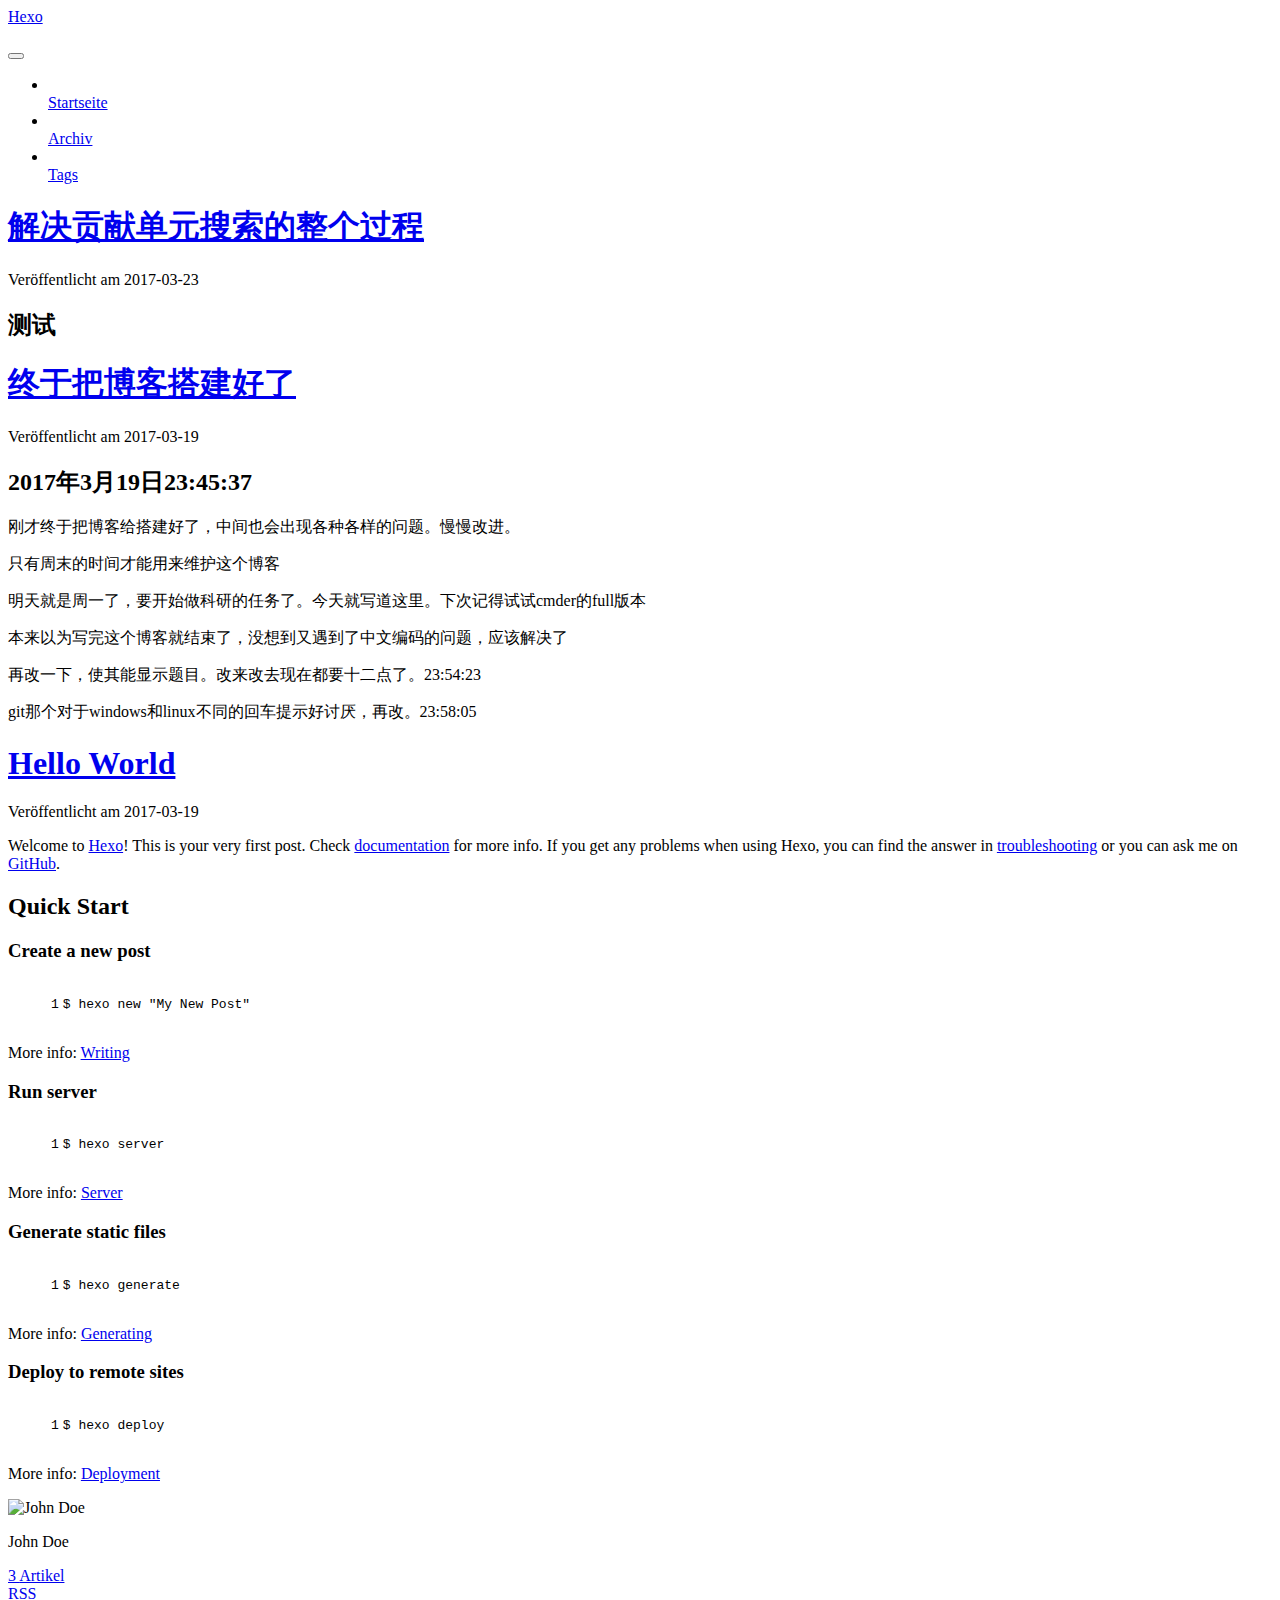
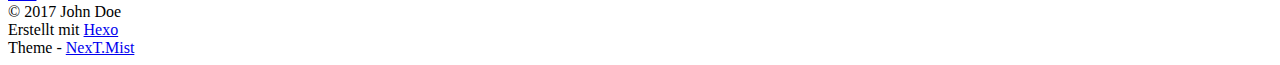
==== commit ae322778: "Site updated: 2017-03-23 11:19:32" ====
--- a/index.html
+++ b/index.html
@@ -196,7 +196,7 @@
             
               <i class="menu-item-icon fa fa-fw fa-home"></i> <br />
             
-            Home
+            Startseite
           </a>
         </li>
       
@@ -206,7 +206,7 @@
             
               <i class="menu-item-icon fa fa-fw fa-archive"></i> <br />
             
-            Archives
+            Archiv
           </a>
         </li>
       
@@ -249,7 +249,7 @@
   
 
   <article class="post post-type-normal " itemscope itemtype="http://schema.org/Article">
-    <link itemprop="mainEntityOfPage" href="http://yoursite.com/2017/03/19/终于搭建好了/">
+    <link itemprop="mainEntityOfPage" href="http://yoursite.com/2017/03/23/解决贡献单元搜索问题的整个过程/">
 
     <span hidden itemprop="author" itemscope itemtype="http://schema.org/Person">
       <meta itemprop="name" content="John Doe">
@@ -271,6 +271,123 @@
             
               
                 
+                <a class="post-title-link" href="/2017/03/23/解决贡献单元搜索问题的整个过程/" itemprop="url">
+                  解决贡献单元搜索的整个过程
+                </a>
+              
+            
+          </h1>
+        
+
+        <div class="post-meta">
+          <span class="post-time">
+            
+              <span class="post-meta-item-icon">
+                <i class="fa fa-calendar-o"></i>
+              </span>
+              
+                <span class="post-meta-item-text">Veröffentlicht am</span>
+              
+              <time title="Post created" itemprop="dateCreated datePublished" datetime="2017-03-23T10:54:31+08:00">
+                2017-03-23
+              </time>
+            
+
+            
+
+            
+          </span>
+
+          
+
+          
+            
+          
+
+          
+          
+
+          
+
+          
+
+          
+
+        </div>
+      </header>
+    
+
+
+    <div class="post-body" itemprop="articleBody">
+
+      
+      
+
+      
+        
+          
+            <h2 id="测试"><a href="#测试" class="headerlink" title="测试"></a>测试</h2>
+          
+        
+      
+    </div>
+
+    <div>
+      
+    </div>
+
+    <div>
+      
+    </div>
+
+
+    <footer class="post-footer">
+      
+
+      
+
+      
+
+      
+      
+        <div class="post-eof"></div>
+      
+    </footer>
+  </article>
+
+
+    
+      
+
+  
+
+  
+  
+  
+
+  <article class="post post-type-normal " itemscope itemtype="http://schema.org/Article">
+    <link itemprop="mainEntityOfPage" href="http://yoursite.com/2017/03/19/终于搭建好了/">
+
+    <span hidden itemprop="author" itemscope itemtype="http://schema.org/Person">
+      <meta itemprop="name" content="John Doe">
+      <meta itemprop="description" content="">
+      <meta itemprop="image" content="/images/avatar.gif">
+    </span>
+
+    <span hidden itemprop="publisher" itemscope itemtype="http://schema.org/Organization">
+      <meta itemprop="name" content="Hexo">
+    </span>
+
+    
+      <header class="post-header">
+
+        
+        
+          <h1 class="post-title" itemprop="name headline">
+            
+            
+              
+                
                 <a class="post-title-link" href="/2017/03/19/终于搭建好了/" itemprop="url">
                   终于把博客搭建好了
                 </a>
@@ -286,7 +403,7 @@
                 <i class="fa fa-calendar-o"></i>
               </span>
               
-                <span class="post-meta-item-text">Posted on</span>
+                <span class="post-meta-item-text">Veröffentlicht am</span>
               
               <time title="Post created" itemprop="dateCreated datePublished" datetime="2017-03-19T23:44:50+08:00">
                 2017-03-19
@@ -409,7 +526,7 @@
                 <i class="fa fa-calendar-o"></i>
               </span>
               
-                <span class="post-meta-item-text">Posted on</span>
+                <span class="post-meta-item-text">Veröffentlicht am</span>
               
               <time title="Post created" itemprop="dateCreated datePublished" datetime="2017-03-19T22:56:17+08:00">
                 2017-03-19
@@ -534,8 +651,8 @@
           
             <div class="site-state-item site-state-posts">
               <a href="/archives">
-                <span class="site-state-item-count">2</span>
-                <span class="site-state-item-name">posts</span>
+                <span class="site-state-item-count">3</span>
+                <span class="site-state-item-name">Artikel</span>
               </a>
             </div>
           
@@ -596,7 +713,7 @@
 
 
 <div class="powered-by">
-  Powered by <a class="theme-link" href="https://hexo.io">Hexo</a>
+  Erstellt mit  <a class="theme-link" href="https://hexo.io">Hexo</a>
 </div>
 
 <div class="theme-info">
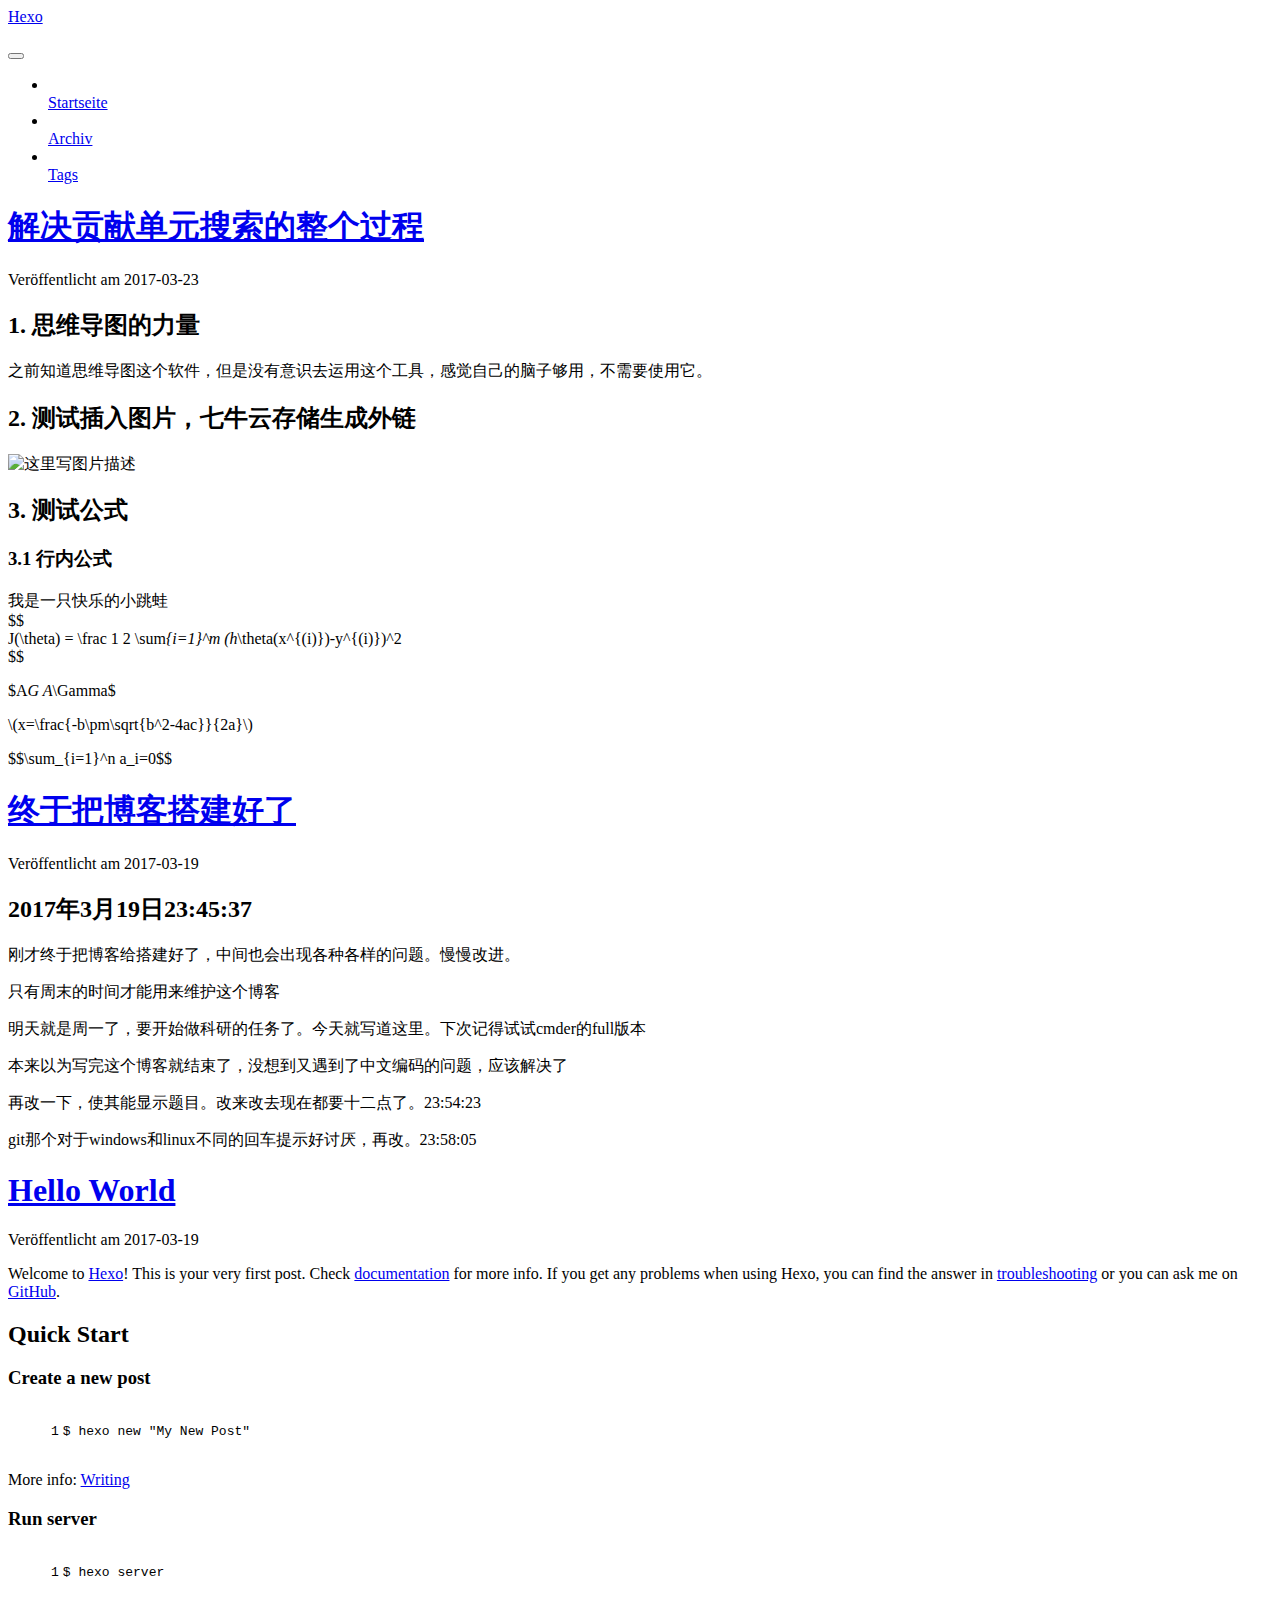
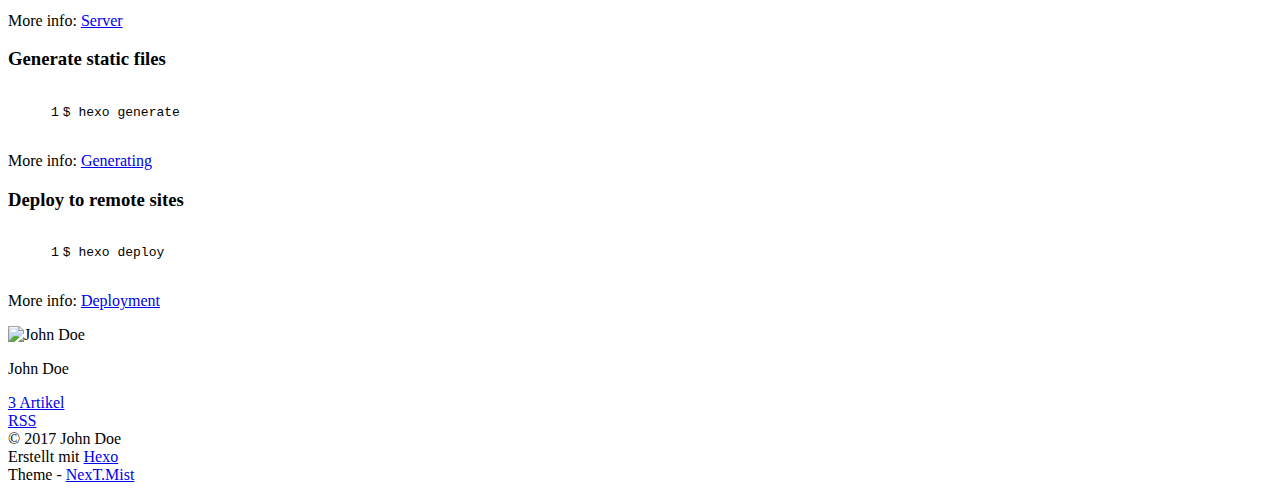
==== commit 23af7a93: "Site updated: 2017-03-23 14:50:28" ====
--- a/index.html
+++ b/index.html
@@ -326,7 +326,13 @@
       
         
           
-            <h2 id="测试"><a href="#测试" class="headerlink" title="测试"></a>测试</h2>
+            <h2 id="1-思维导图的力量"><a href="#1-思维导图的力量" class="headerlink" title="1. 思维导图的力量"></a>1. 思维导图的力量</h2><p>之前知道思维导图这个软件，但是没有意识去运用这个工具，感觉自己的脑子够用，不需要使用它。</p>
+<h2 id="2-测试插入图片，七牛云存储生成外链"><a href="#2-测试插入图片，七牛云存储生成外链" class="headerlink" title="2. 测试插入图片，七牛云存储生成外链"></a>2. 测试插入图片，七牛云存储生成外链</h2><p><img src="http://on90oqgbe.bkt.clouddn.com/head%20portrait.jpg" alt="这里写图片描述"></p>
+<h2 id="3-测试公式"><a href="#3-测试公式" class="headerlink" title="3. 测试公式"></a>3. 测试公式</h2><h3 id="3-1-行内公式"><a href="#3-1-行内公式" class="headerlink" title="3.1 行内公式"></a>3.1 行内公式</h3><p>我是一只快乐的小跳蛙<br>$$<br>J(\theta) = \frac 1 2 \sum<em>{i=1}^m (h</em>\theta(x^{(i)})-y^{(i)})^2<br>$$</p>
+<p>$A<em>G A</em>\Gamma$</p>
+<p>\(x=\frac{-b\pm\sqrt{b^2-4ac}}{2a}\)</p>
+<p>$$\sum_{i=1}^n a_i=0$$</p>
+
           
         
       
@@ -835,6 +841,28 @@
   
 
   
+  
+    <script type="text/x-mathjax-config">
+      MathJax.Hub.Config({
+        tex2jax: {
+          inlineMath: [ ['$','$'], ["\\(","\\)"]  ],
+          processEscapes: true,
+          skipTags: ['script', 'noscript', 'style', 'textarea', 'pre', 'code']
+        }
+      });
+    </script>
+
+    <script type="text/x-mathjax-config">
+      MathJax.Hub.Queue(function() {
+        var all = MathJax.Hub.getAllJax(), i;
+        for (i=0; i < all.length; i += 1) {
+          all[i].SourceElement().parentNode.className += ' has-jax';
+        }
+      });
+    </script>
+    <script type="text/javascript" src="//cdn.mathjax.org/mathjax/latest/MathJax.js?config=TeX-AMS-MML_HTMLorMML"></script>
+  
+
 
   
 
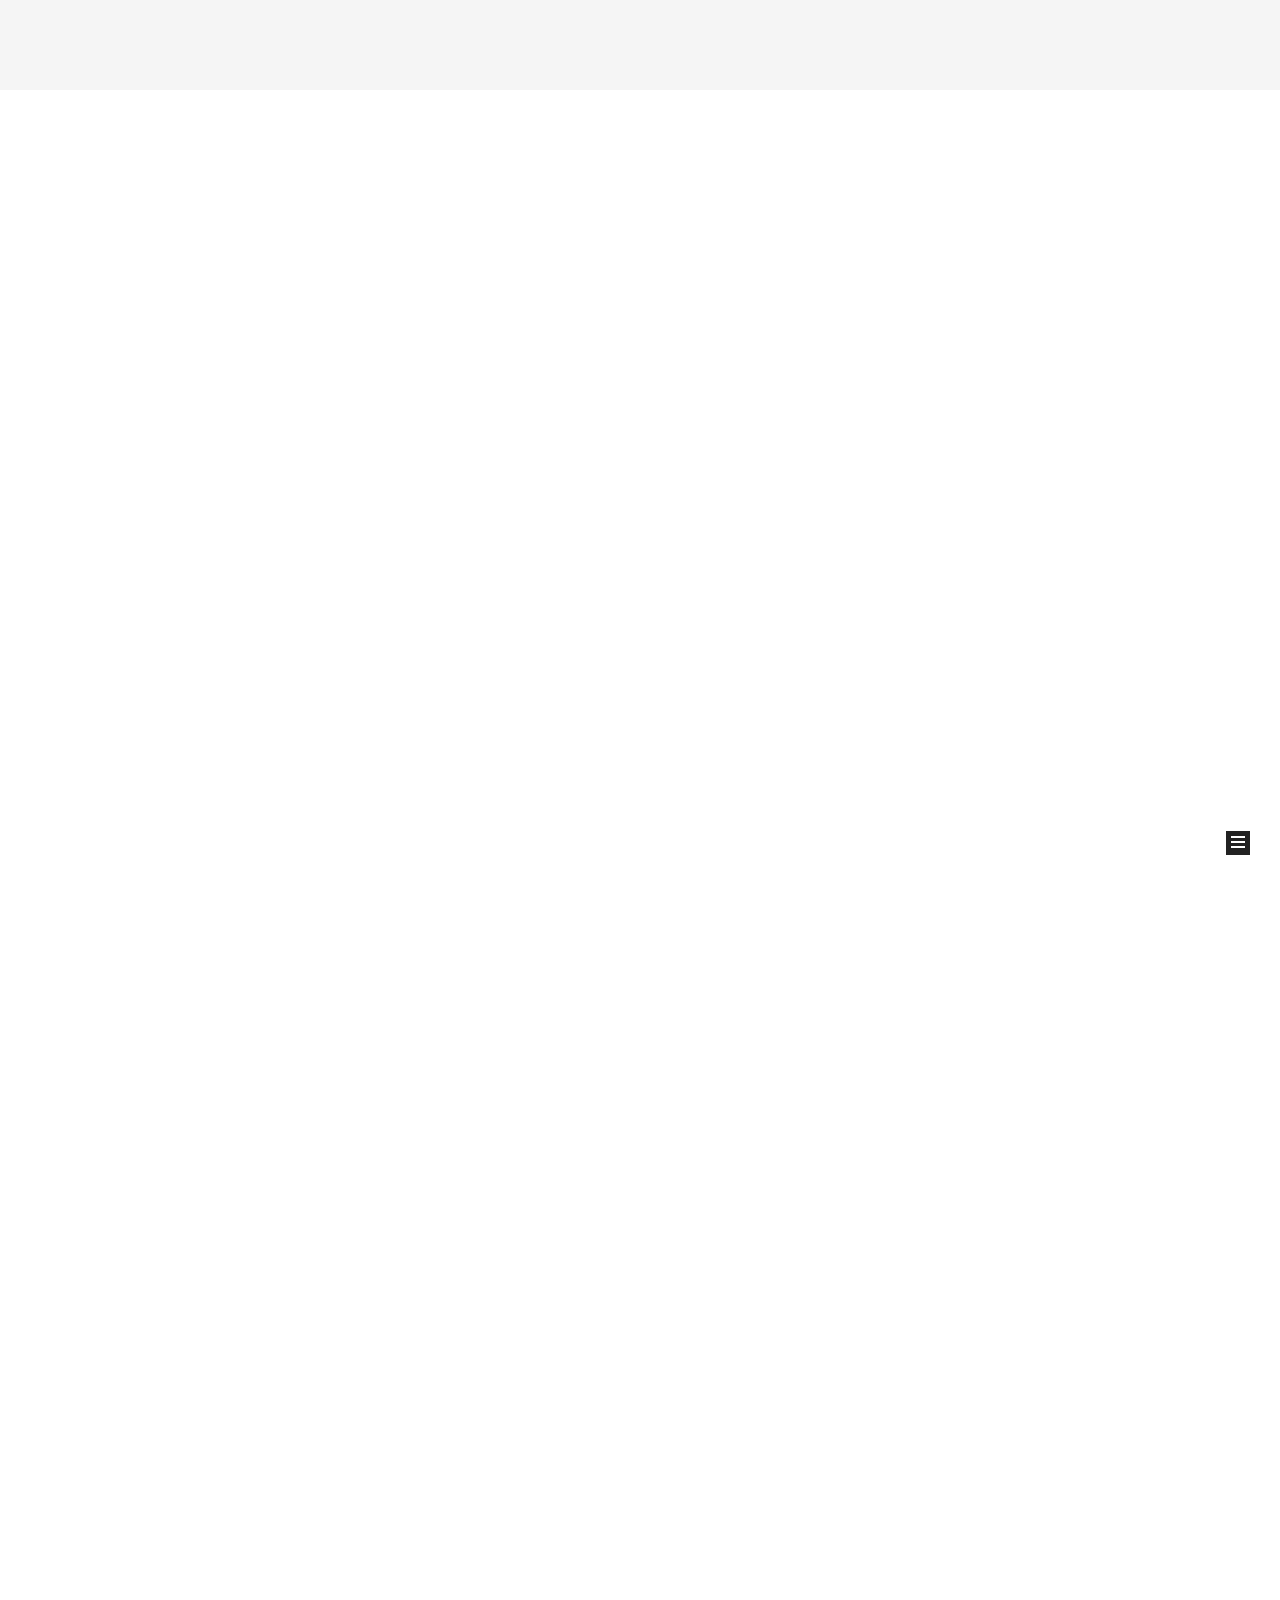
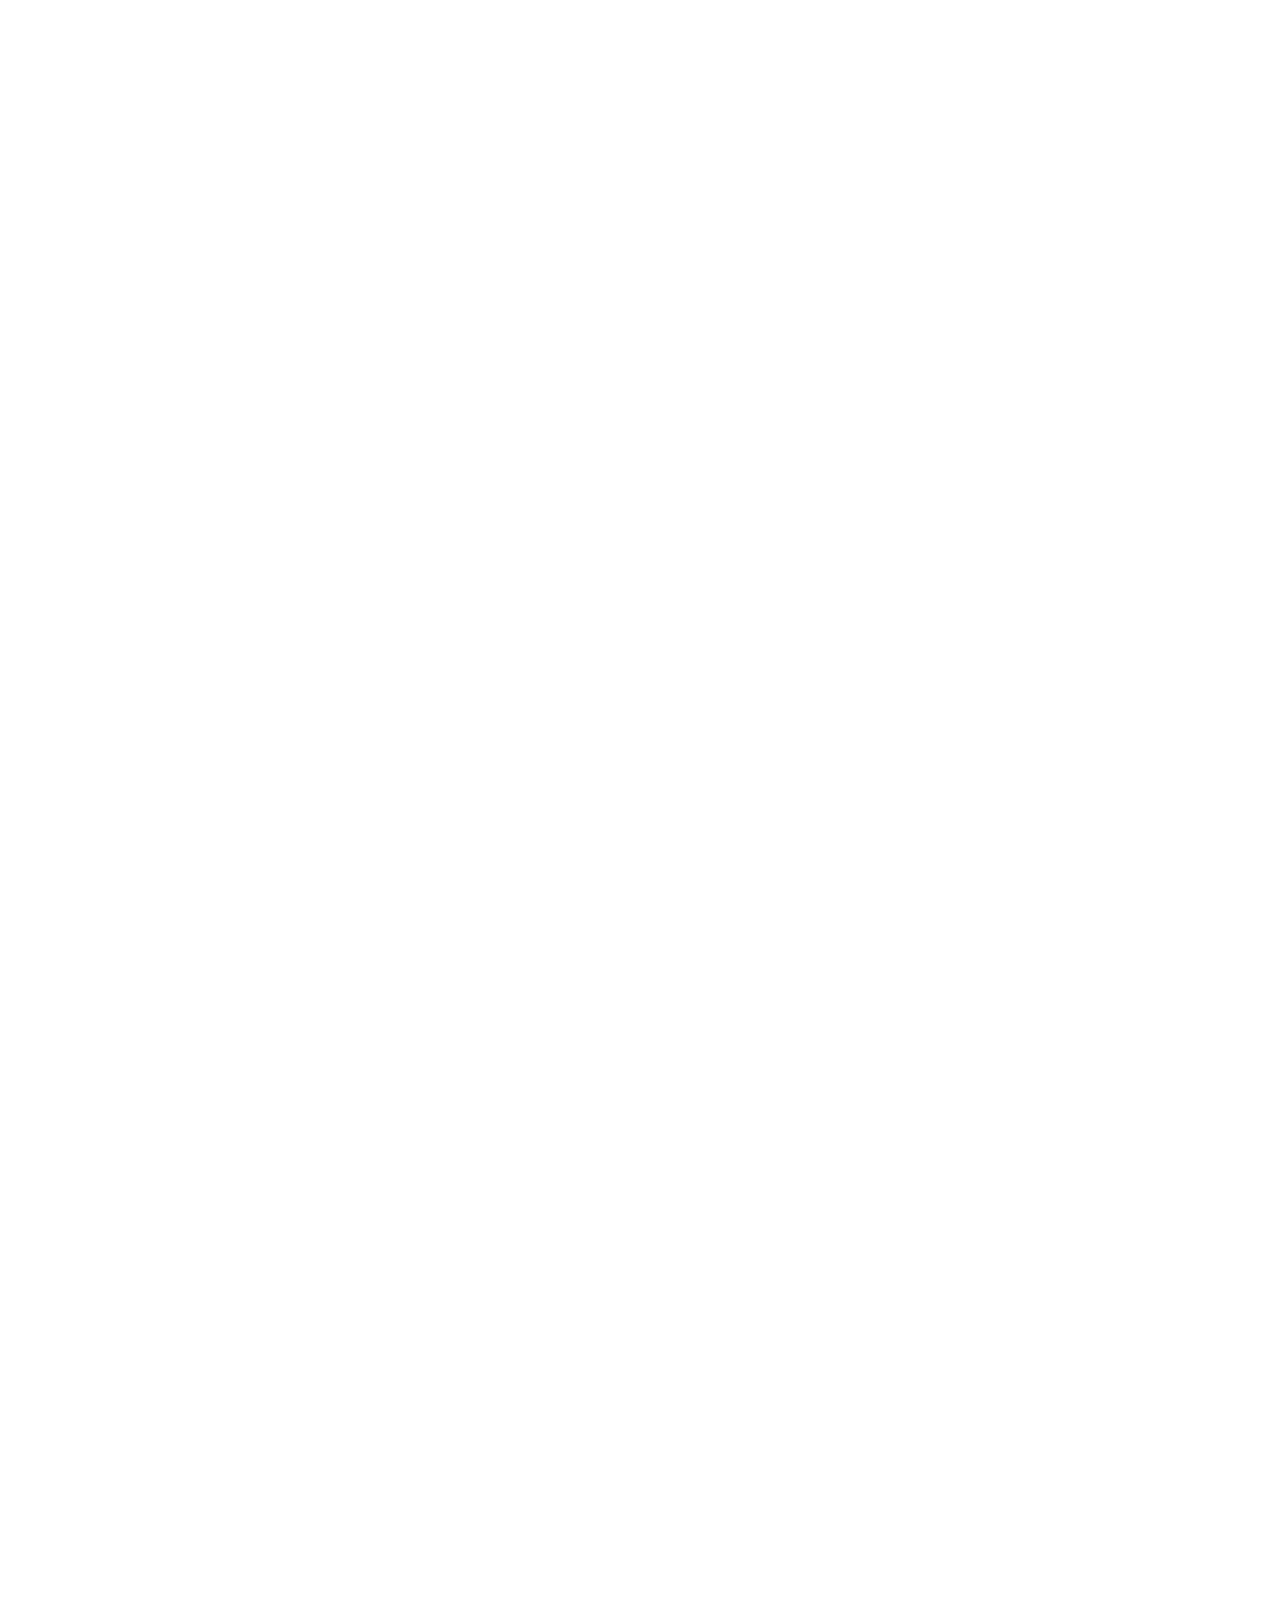
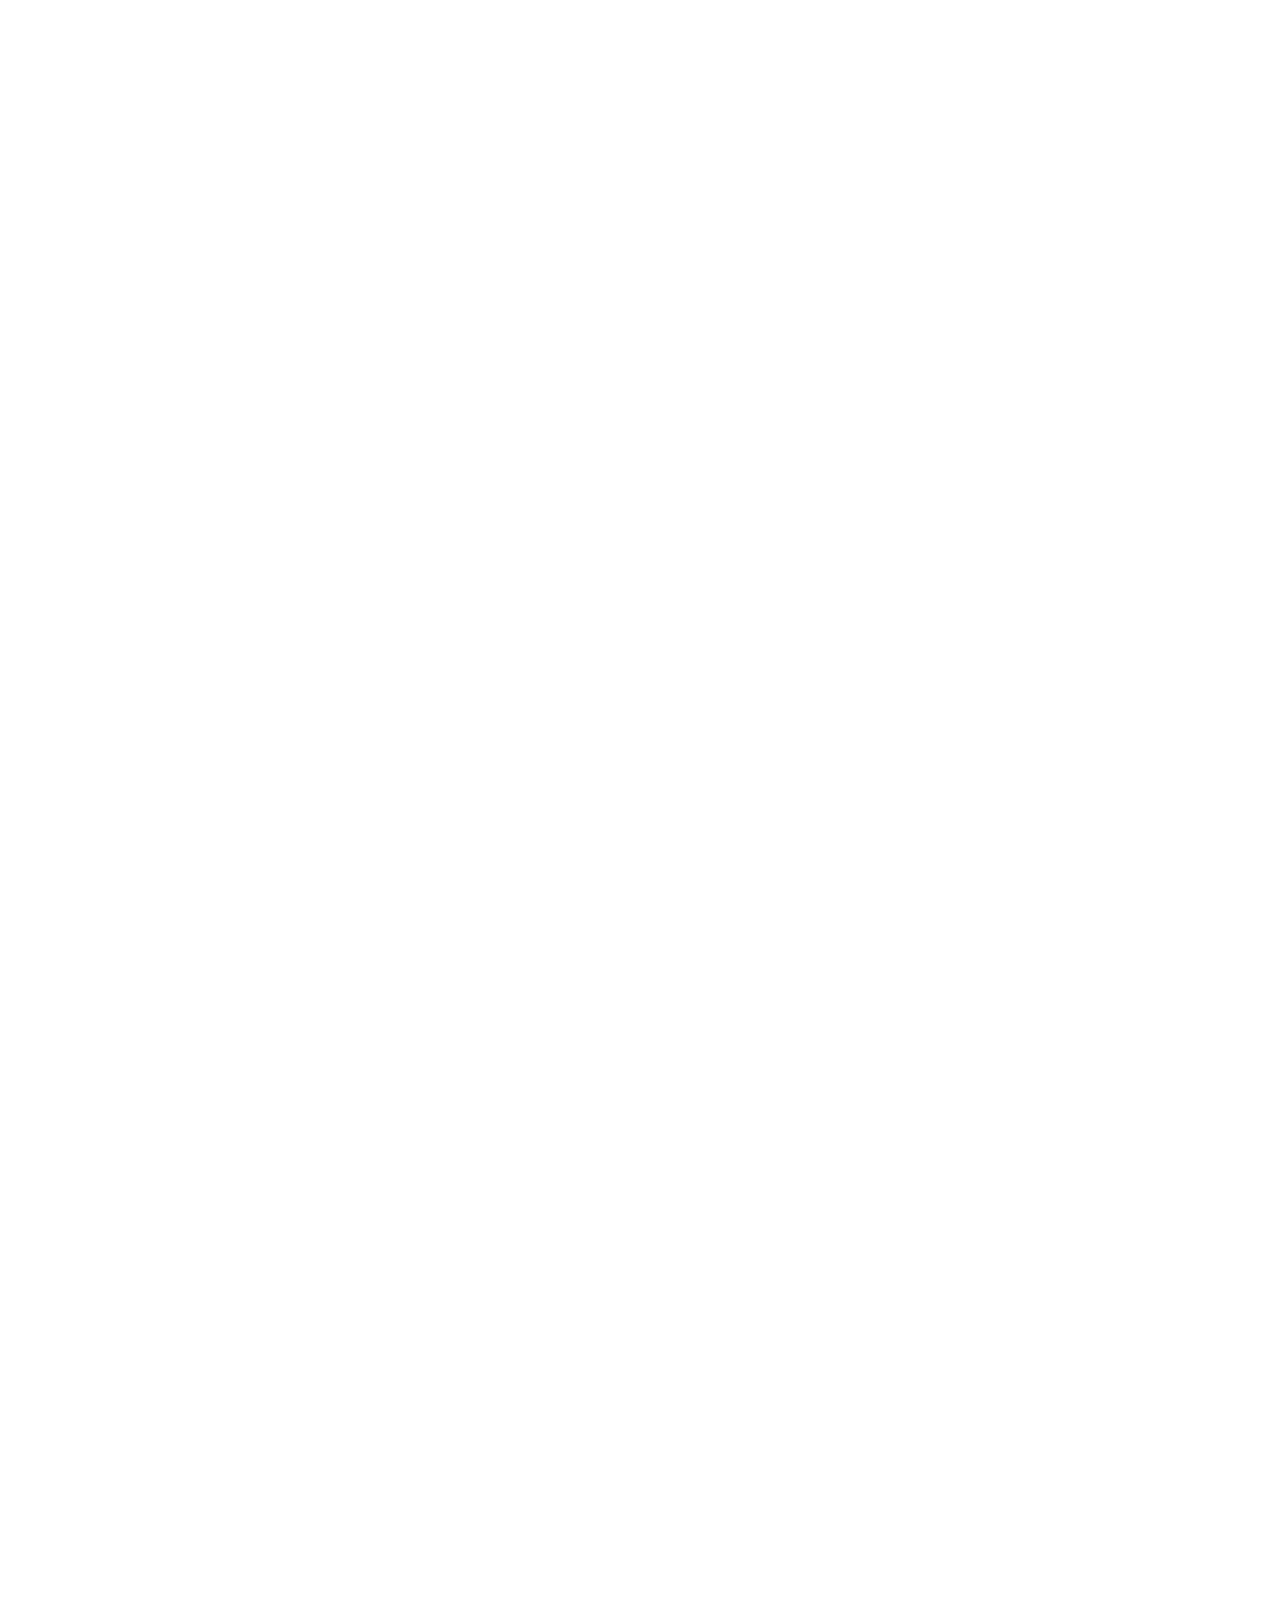
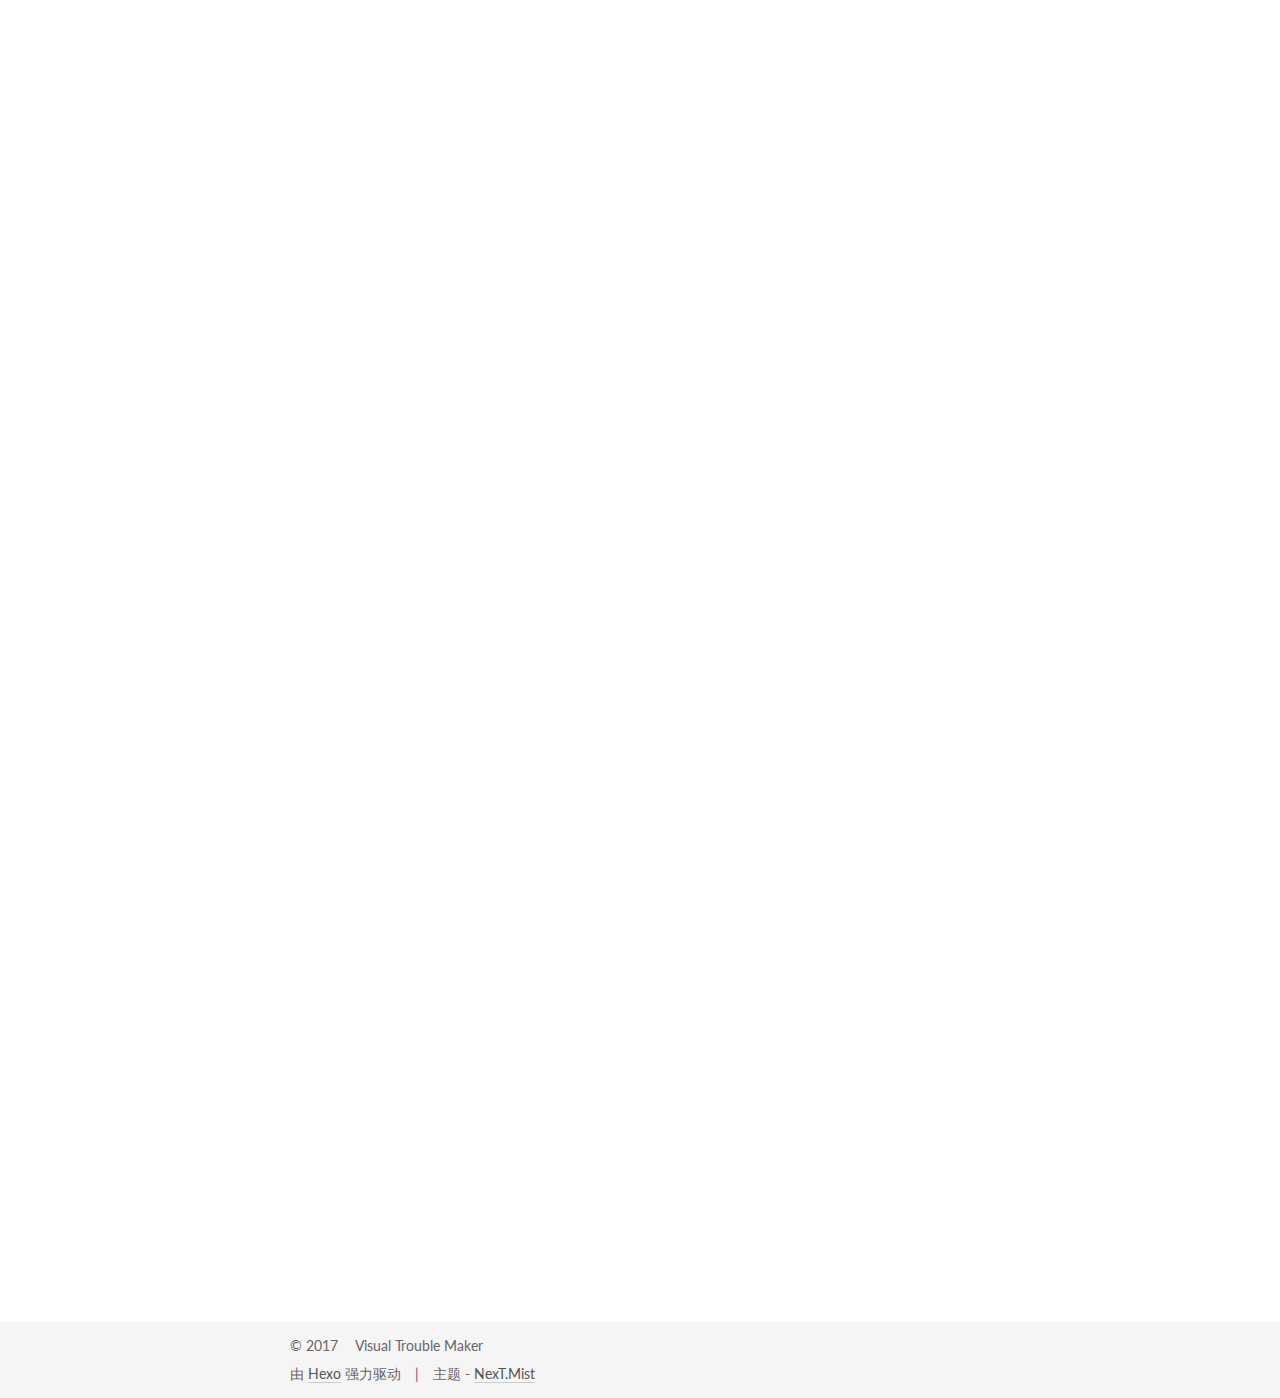
==== commit d9155d47: "Site updated: 2017-03-27 10:18:50" ====
--- a/index.html
+++ b/index.html
@@ -5,7 +5,7 @@
   
 
 
-<html class="theme-next mist use-motion" lang="">
+<html class="theme-next mist use-motion" lang="zh-Hans">
 <head>
   <meta charset="UTF-8"/>
 <meta http-equiv="X-UA-Compatible" content="IE=edge" />
@@ -77,7 +77,7 @@
 
 
 
-  <link rel="alternate" href="/atom.xml" title="Hexo" type="application/atom+xml" />
+  <link rel="alternate" href="/atom.xml" title="Trouble Is A Friend" type="application/atom+xml" />
 
 
 
@@ -89,12 +89,15 @@
 
 
 
+<meta name="description" content="身体和灵魂 总有一个要在路上">
 <meta property="og:type" content="website">
-<meta property="og:title" content="Hexo">
+<meta property="og:title" content="Trouble Is A Friend">
 <meta property="og:url" content="http://yoursite.com/index.html">
-<meta property="og:site_name" content="Hexo">
+<meta property="og:site_name" content="Trouble Is A Friend">
+<meta property="og:description" content="身体和灵魂 总有一个要在路上">
 <meta name="twitter:card" content="summary">
-<meta name="twitter:title" content="Hexo">
+<meta name="twitter:title" content="Trouble Is A Friend">
+<meta name="twitter:description" content="身体和灵魂 总有一个要在路上">
 
 
 
@@ -108,7 +111,7 @@
     motion: true,
     duoshuo: {
       userId: '0',
-      author: 'Author'
+      author: '博主'
     },
     algolia: {
       applicationID: '',
@@ -128,10 +131,10 @@
 
 
 
-  <title> Hexo </title>
+  <title> Trouble Is A Friend </title>
 </head>
 
-<body itemscope itemtype="http://schema.org/WebPage" lang="">
+<body itemscope itemtype="http://schema.org/WebPage" lang="zh-Hans">
 
   
 
@@ -166,7 +169,7 @@
     <div class="custom-logo-site-title">
       <a href="/"  class="brand" rel="start">
         <span class="logo-line-before"><i></i></span>
-        <span class="site-title">Hexo</span>
+        <span class="site-title">Trouble Is A Friend</span>
         <span class="logo-line-after"><i></i></span>
       </a>
     </div>
@@ -196,17 +199,37 @@
             
               <i class="menu-item-icon fa fa-fw fa-home"></i> <br />
             
-            Startseite
+            首页
           </a>
         </li>
       
         
+        <li class="menu-item menu-item-categories">
+          <a href="/categories" rel="section">
+            
+              <i class="menu-item-icon fa fa-fw fa-th"></i> <br />
+            
+            分类
+          </a>
+        </li>
+      
+        
+        <li class="menu-item menu-item-about">
+          <a href="/about" rel="section">
+            
+              <i class="menu-item-icon fa fa-fw fa-user"></i> <br />
+            
+            关于
+          </a>
+        </li>
+      
+        
         <li class="menu-item menu-item-archives">
           <a href="/archives" rel="section">
             
               <i class="menu-item-icon fa fa-fw fa-archive"></i> <br />
             
-            Archiv
+            归档
           </a>
         </li>
       
@@ -216,7 +239,27 @@
             
               <i class="menu-item-icon fa fa-fw fa-tags"></i> <br />
             
-            Tags
+            标签
+          </a>
+        </li>
+      
+        
+        <li class="menu-item menu-item-sitemap">
+          <a href="/sitemap.xml" rel="section">
+            
+              <i class="menu-item-icon fa fa-fw fa-sitemap"></i> <br />
+            
+            站点地图
+          </a>
+        </li>
+      
+        
+        <li class="menu-item menu-item-commonweal">
+          <a href="/404.html" rel="section">
+            
+              <i class="menu-item-icon fa fa-fw fa-heartbeat"></i> <br />
+            
+            公益404
           </a>
         </li>
       
@@ -249,16 +292,452 @@
   
 
   <article class="post post-type-normal " itemscope itemtype="http://schema.org/Article">
+    <link itemprop="mainEntityOfPage" href="http://yoursite.com/2017/03/25/比较有用的网站/">
+
+    <span hidden itemprop="author" itemscope itemtype="http://schema.org/Person">
+      <meta itemprop="name" content="Visual Trouble Maker">
+      <meta itemprop="description" content="">
+      <meta itemprop="image" content="http://on90oqgbe.bkt.clouddn.com/head%20portrait.jpg">
+    </span>
+
+    <span hidden itemprop="publisher" itemscope itemtype="http://schema.org/Organization">
+      <meta itemprop="name" content="Trouble Is A Friend">
+    </span>
+
+    
+      <header class="post-header">
+
+        
+        
+          <h1 class="post-title" itemprop="name headline">
+            
+            
+              
+                
+                <a class="post-title-link" href="/2017/03/25/比较有用的网站/" itemprop="url">
+                  比较有用的网站
+                </a>
+              
+            
+          </h1>
+        
+
+        <div class="post-meta">
+          <span class="post-time">
+            
+              <span class="post-meta-item-icon">
+                <i class="fa fa-calendar-o"></i>
+              </span>
+              
+                <span class="post-meta-item-text">发表于</span>
+              
+              <time title="创建于" itemprop="dateCreated datePublished" datetime="2017-03-25T23:43:09+08:00">
+                2017-03-25
+              </time>
+            
+
+            
+
+            
+          </span>
+
+          
+
+          
+            
+          
+
+          
+          
+
+          
+
+          
+
+          
+
+        </div>
+      </header>
+    
+
+
+    <div class="post-body" itemprop="articleBody">
+
+      
+      
+
+      
+        
+          
+            <h2 id="破解软件介绍">1. 破解软件介绍</h2>
+<h3 id="有破解">有破解：</h3>
+<ol style="list-style-type: decimal">
+<li><a href="http://www.novahax.com/" target="_blank" rel="external">http://www.novahax.com/ 类似于殁漂遥，英文的，看见了manictime的有用信息</a></li>
+<li><a href="http://www.mpt34m.net/index.html" target="_blank" rel="external">http://www.mpt34m.net/index.html 看见了manictime的有用信息，但是注册网站后要等站长同意。</a></li>
+<li><a href="http://www.qiuquan.cc/" target="_blank" rel="external">http://www.qiuquan.cc/ 有破解</a></li>
+<li><a href="http://www.wuleba.com/" target="_blank" rel="external">http://www.wuleba.com/ 吾乐吧软件站</a></li>
+<li><a href="http://www.bzdiao.com/" target="_blank" rel="external">http://www.bzdiao.com/ 软件小子</a></li>
+<li><a href="http://www.rjno1.com/" target="_blank" rel="external">http://www.rjno1.com/ 软件No.1</a></li>
+<li><a href="http://www.dntk.org/" target="_blank" rel="external">http://www.dntk.org/ 电脑天空</a></li>
+<li><a href="http://www.byshang.cn/" target="_blank" rel="external">http://www.byshang.cn/ 百尚，界面有点像0daydown，可以来这找找0daydown上的软件。</a></li>
+<li><a href="https://www.jayxon.com/" target="_blank" rel="external">https://www.jayxon.com/ 博客</a></li>
+<li><a href="http://hrtsea.com/" target="_blank" rel="external">http://hrtsea.com/ 类似殁漂遥</a></li>
+<li><a href="http://18972943568.blog.163.com/" target="_blank" rel="external">http://18972943568.blog.163.com/ 九头鸟 博客</a></li>
+<li><a href="http://slmg.blog.163.com/" target="_blank" rel="external">http://slmg.blog.163.com/ 山里苗哥的博客</a></li>
+<li><a href="http://www.laibude.com/" target="_blank" rel="external">http://www.laibude.com/ QQ小清新补丁</a></li>
+<li><a href="http://www.lrshare.com/" target="_blank" rel="external">http://www.lrshare.com/ 绿色分享吧</a></li>
+<li><a href="http://www.lite6.com/" target="_blank" rel="external">http://www.lite6.com/ 软件阁</a></li>
+<li><a href="http://iyoung.blog.163.com/" target="_blank" rel="external">http://iyoung.blog.163.com/ 博客</a></li>
+<li><a href="http://www.eqishare.com/" target="_blank" rel="external">http://www.eqishare.com/ 晒而社区</a></li>
+<li><a href="https://getitfree.cn/" target="_blank" rel="external">https://getitfree.cn/ 正版中国 这个网站很有特色，会有限时的正版激活码</a></li>
+<li><a href="http://www.zdfans.com" target="_blank" rel="external">http://www.zdfans.com 网站现在正在被攻击，所以现在不好用</a></li>
+<li><a href="https://www.appcgn.com/" target="_blank" rel="external">https://www.appcgn.com/ 软件缘 类似于0daydown的界面</a></li>
+<li><a href="http://www.bokeboke.net/" target="_blank" rel="external">http://www.bokeboke.net/ 爱软客</a></li>
+<li><a href="http://www.flighty.cn/" target="_blank" rel="external">http://www.flighty.cn/ 轻狂志</a></li>
+<li><a href="http://www.youserials.com/" target="_blank" rel="external">http://www.youserials.com/ 搜索各种产品序列号</a></li>
+<li><a href="https://www.repaik.com/forum.php" target="_blank" rel="external">https://www.repaik.com/forum.php 睿派克技术论坛</a></li>
+</ol>
+<h3 id="仅推荐无破解">仅推荐，无破解：</h3>
+<ol style="list-style-type: decimal">
+<li><a href="http://www.iwanpc.com/" target="_blank" rel="external">http://www.iwanpc.com/ 爱玩电脑</a></li>
+<li><a href="http://www.appinn.com/" target="_blank" rel="external">http://www.appinn.com/ 小众软件，只是推荐，不是破解</a></li>
+<li><a href="http://xbeta.info/" target="_blank" rel="external">http://xbeta.info/ 善用佳软</a></li>
+<li><a href="http://www.showeb20.com/" target="_blank" rel="external">http://www.showeb20.com/ 分享网络2.0，好久没更新了</a></li>
+<li><a href="http://www.iplaysoft.com/" target="_blank" rel="external">http://www.iplaysoft.com/ 异次元软件</a></li>
+<li><a href="https://www.portablesoft.org/" target="_blank" rel="external">https://www.portablesoft.org/ 精品绿色便携软件</a></li>
+<li><a href="http://www.portableappc.com/" target="_blank" rel="external">http://www.portableappc.com/ 好久没更新了</a></li>
+<li><a href="http://www.playnext.cn/" target="_blank" rel="external">http://www.playnext.cn/ 好久没更新了</a></li>
+<li><a href="http://maolihui.com/" target="_blank" rel="external">http://maolihui.com/ 软件现在不更新了，段子不少</a></li>
+</ol>
+<h2 id="效率网站">2. 效率网站</h2>
+<ol style="list-style-type: decimal">
+<li><a href="http://www.mifengtd.cn/" target="_blank" rel="external">http://www.mifengtd.cn/ 褪墨，专注于时间管理</a></li>
+<li><a href="http://www.gtdlife.com/" target="_blank" rel="external">http://www.gtdlife.com/ 小强的时间管理博客</a></li>
+</ol>
+<h2 id="资讯">3.资讯</h2>
+<ol style="list-style-type: decimal">
+<li><a href="http://www.bukop.com/" target="_blank" rel="external">http://www.bukop.com/ 全球各种最新的商业模式，让你见识多多</a></li>
+</ol>
+
+          
+        
+      
+    </div>
+
+    <div>
+      
+    </div>
+
+    <div>
+      
+    </div>
+
+
+    <footer class="post-footer">
+      
+
+      
+
+      
+
+      
+      
+        <div class="post-eof"></div>
+      
+    </footer>
+  </article>
+
+
+    
+      
+
+  
+
+  
+  
+  
+
+  <article class="post post-type-normal " itemscope itemtype="http://schema.org/Article">
+    <link itemprop="mainEntityOfPage" href="http://yoursite.com/2017/03/24/catia安装包的识别和catia的安装/">
+
+    <span hidden itemprop="author" itemscope itemtype="http://schema.org/Person">
+      <meta itemprop="name" content="Visual Trouble Maker">
+      <meta itemprop="description" content="">
+      <meta itemprop="image" content="http://on90oqgbe.bkt.clouddn.com/head%20portrait.jpg">
+    </span>
+
+    <span hidden itemprop="publisher" itemscope itemtype="http://schema.org/Organization">
+      <meta itemprop="name" content="Trouble Is A Friend">
+    </span>
+
+    
+      <header class="post-header">
+
+        
+        
+          <h1 class="post-title" itemprop="name headline">
+            
+            
+              
+                
+                <a class="post-title-link" href="/2017/03/24/catia安装包的识别和catia的安装/" itemprop="url">
+                  catia安装包的识别和catia的安装
+                </a>
+              
+            
+          </h1>
+        
+
+        <div class="post-meta">
+          <span class="post-time">
+            
+              <span class="post-meta-item-icon">
+                <i class="fa fa-calendar-o"></i>
+              </span>
+              
+                <span class="post-meta-item-text">发表于</span>
+              
+              <time title="创建于" itemprop="dateCreated datePublished" datetime="2017-03-24T23:20:36+08:00">
+                2017-03-24
+              </time>
+            
+
+            
+
+            
+          </span>
+
+          
+
+          
+            
+          
+
+          
+          
+
+          
+
+          
+
+          
+
+        </div>
+      </header>
+    
+
+
+    <div class="post-body" itemprop="articleBody">
+
+      
+      
+
+      
+        
+          
+            <h2 id="catia-v5-p1-p2-p3的区别">catia v5 p1 p2 p3的区别</h2>
+<p>“p”——platform是平台的意思，指的是工作中设置的工作环境和界面，由p1到p3依次由低到高，适用于不同的工作环境和行业，一般人员用p2，p3主要面对高端和专业用户，对机子的要求也最高。</p>
+<p>P1、p2和p3应用平台都是在相同的数据模型中操作，并使用相同的设计方法，具有相同的用户界面。P3包含P2的所有功能，P2包含P1的所有功能。</p>
+<h2 id="一个安装包的详细说明">一个安装包的详细说明</h2>
+<p>其实软件公司的版本号都是有个标准的。以DS CATIA P3 V5-6 R2016 GA WIN64-SSQ为例：</p>
+<ul>
+<li>DS：达索公司（Dassault Systemes）</li>
+<li>CATIA：Computer Aided Three-Dimensional Interface Application</li>
+<li>V5-6 R2016：软件版本</li>
+<li>GA：General Availability，就是公开发售的发行版，不带service pack。</li>
+<li>P3：功能版本，区别于P1，P2，P3最高级</li>
+<li>SSQ：SolidSQUAD（破解组织）</li>
+<li>V(version)相当于系列号(或总版本号,有算法等根本上的改动才会用这个)，就如： V4，V5，代表catia的大版本。</li>
+<li>R(Release)相当于版本号 如：R9~R17。代表catia不同大版本下的小的修订版。</li>
+<li>SP是针对不同版本打出的补丁如SP1,SP2(Service Pack)</li>
+<li>HF，hotfix，热补丁或者热修复</li>
+</ul>
+<p>DS CATIA P3 V5-6 R2016 GA WIN64-SSQ 这个版本只有SP1和SP2。现在还没有HF。</p>
+<h2 id="问题">问题：</h2>
+<h3 id="catia-v5-6r2014-全新安装到sp5需要从sp1一直安装到sp5吗">1. CATIA V5-6R2014 全新安装到SP5,需要从SP1一直安装到SP5吗？</h3>
+<p>SP的版本只需要安装最新的就可以了，HF版本需要先安装对应的SP版本。</p>
+<h3 id="catia-许可无法连接解决办法">2. CATIA 许可无法连接解决办法</h3>
+<p>首先，先排除是否是DS license server出错导致的，打开许可服务器，双击我们建立的服务器连接，如果正常，就不是服务器的问题，如果弹出错误，就是许可问题了，可以尝试重启，看是否正常，再不行就重装许可吧。最好保证DS license server开机启动</p>
+<h3 id="catia-dsls">3. CATIA DSLS</h3>
+<p>計算機-&gt;管理-&gt;服務和應用程式-&gt;服務。找到DSL開頭的。設置開機自動啟動。这个过程并不需要重新安装DSLS，设置开机自动自动后，在DSLS再次连接即可。</p>
+<h2 id="安装">安装</h2>
+<p>具体安装步骤：<a href="http://www.docin.com/p-1760149371.html" target="_blank" rel="external">CATIA V5-6R2016安装破解教程</a></p>
+<ol style="list-style-type: decimal">
+<li>先安装catia本体，安装完可以在开始菜单里catia目录下找到“软件管理”</li>
+<li>安装文档（可选中英文）</li>
+<li>破解catia本体</li>
+<li>安装SP，可以在“软件管理”中提交SP，需要再次破解，利用SP包的破解dll</li>
+<li>安装HF，无需破解，会发现安装SP和HF后，“软件管理”均有变化</li>
+</ol>
+
+          
+        
+      
+    </div>
+
+    <div>
+      
+    </div>
+
+    <div>
+      
+    </div>
+
+
+    <footer class="post-footer">
+      
+
+      
+
+      
+
+      
+      
+        <div class="post-eof"></div>
+      
+    </footer>
+  </article>
+
+
+    
+      
+
+  
+
+  
+  
+  
+
+  <article class="post post-type-normal " itemscope itemtype="http://schema.org/Article">
+    <link itemprop="mainEntityOfPage" href="http://yoursite.com/2017/03/23/完美解决了hexo中使用数学公式的问题/">
+
+    <span hidden itemprop="author" itemscope itemtype="http://schema.org/Person">
+      <meta itemprop="name" content="Visual Trouble Maker">
+      <meta itemprop="description" content="">
+      <meta itemprop="image" content="http://on90oqgbe.bkt.clouddn.com/head%20portrait.jpg">
+    </span>
+
+    <span hidden itemprop="publisher" itemscope itemtype="http://schema.org/Organization">
+      <meta itemprop="name" content="Trouble Is A Friend">
+    </span>
+
+    
+      <header class="post-header">
+
+        
+        
+          <h1 class="post-title" itemprop="name headline">
+            
+            
+              
+                
+                <a class="post-title-link" href="/2017/03/23/完美解决了hexo中使用数学公式的问题/" itemprop="url">
+                  完美解决了HEXO中使用数学公式的问题
+                </a>
+              
+            
+          </h1>
+        
+
+        <div class="post-meta">
+          <span class="post-time">
+            
+              <span class="post-meta-item-icon">
+                <i class="fa fa-calendar-o"></i>
+              </span>
+              
+                <span class="post-meta-item-text">发表于</span>
+              
+              <time title="创建于" itemprop="dateCreated datePublished" datetime="2017-03-23T22:39:51+08:00">
+                2017-03-23
+              </time>
+            
+
+            
+
+            
+          </span>
+
+          
+
+          
+            
+          
+
+          
+          
+
+          
+
+          
+
+          
+
+        </div>
+      </header>
+    
+
+
+    <div class="post-body" itemprop="articleBody">
+
+      
+      
+
+      
+        
+          
+            <h2 id="方法一在一些网站生成图片格式的公式之后插入">方法一：在一些网站生成图片格式的公式之后插入</h2>
+<p>缺点：加载太多的图片，费流量，影响速度。显示效果和网速有很大的关系。 ## 方法二：pandoc</p>
+
+          
+        
+      
+    </div>
+
+    <div>
+      
+    </div>
+
+    <div>
+      
+    </div>
+
+
+    <footer class="post-footer">
+      
+
+      
+
+      
+
+      
+      
+        <div class="post-eof"></div>
+      
+    </footer>
+  </article>
+
+
+    
+      
+
+  
+
+  
+  
+  
+
+  <article class="post post-type-normal " itemscope itemtype="http://schema.org/Article">
     <link itemprop="mainEntityOfPage" href="http://yoursite.com/2017/03/23/解决贡献单元搜索问题的整个过程/">
 
     <span hidden itemprop="author" itemscope itemtype="http://schema.org/Person">
-      <meta itemprop="name" content="John Doe">
+      <meta itemprop="name" content="Visual Trouble Maker">
       <meta itemprop="description" content="">
-      <meta itemprop="image" content="/images/avatar.gif">
+      <meta itemprop="image" content="http://on90oqgbe.bkt.clouddn.com/head%20portrait.jpg">
     </span>
 
     <span hidden itemprop="publisher" itemscope itemtype="http://schema.org/Organization">
-      <meta itemprop="name" content="Hexo">
+      <meta itemprop="name" content="Trouble Is A Friend">
     </span>
 
     
@@ -286,9 +765,9 @@
                 <i class="fa fa-calendar-o"></i>
               </span>
               
-                <span class="post-meta-item-text">Veröffentlicht am</span>
-              
-              <time title="Post created" itemprop="dateCreated datePublished" datetime="2017-03-23T10:54:31+08:00">
+                <span class="post-meta-item-text">发表于</span>
+              
+              <time title="创建于" itemprop="dateCreated datePublished" datetime="2017-03-23T10:54:31+08:00">
                 2017-03-23
               </time>
             
@@ -326,12 +805,17 @@
       
         
           
-            <h2 id="1-思维导图的力量"><a href="#1-思维导图的力量" class="headerlink" title="1. 思维导图的力量"></a>1. 思维导图的力量</h2><p>之前知道思维导图这个软件，但是没有意识去运用这个工具，感觉自己的脑子够用，不需要使用它。</p>
-<h2 id="2-测试插入图片，七牛云存储生成外链"><a href="#2-测试插入图片，七牛云存储生成外链" class="headerlink" title="2. 测试插入图片，七牛云存储生成外链"></a>2. 测试插入图片，七牛云存储生成外链</h2><p><img src="http://on90oqgbe.bkt.clouddn.com/head%20portrait.jpg" alt="这里写图片描述"></p>
-<h2 id="3-测试公式"><a href="#3-测试公式" class="headerlink" title="3. 测试公式"></a>3. 测试公式</h2><h3 id="3-1-行内公式"><a href="#3-1-行内公式" class="headerlink" title="3.1 行内公式"></a>3.1 行内公式</h3><p>我是一只快乐的小跳蛙<br>$$<br>J(\theta) = \frac 1 2 \sum<em>{i=1}^m (h</em>\theta(x^{(i)})-y^{(i)})^2<br>$$</p>
-<p>$A<em>G A</em>\Gamma$</p>
-<p>\(x=\frac{-b\pm\sqrt{b^2-4ac}}{2a}\)</p>
-<p>$$\sum_{i=1}^n a_i=0$$</p>
+            <h2 id="思维导图的力量">1. 思维导图的力量</h2>
+<p>之前知道思维导图这个软件，但是没有意识去运用这个工具，感觉自己的脑子够用，不需要使用它。 ## 2. 测试插入图片，七牛云存储生成外链 <img src="http://on90oqgbe.bkt.clouddn.com/head%20portrait.jpg" alt="这里写图片描述"> ## 3. 测试公式 ### 3.1 行内公式 我是一只快乐的小跳蛙 <span class="math inline">\(J(\theta) = \frac 1 2 \sum_{i=1}^m (h_\theta(x^{(i)})-y^{(i)})^2\)</span></p>
+<p>出错的原因是markdown和mathjax冲突，两个下划线之间的符号会被解析成斜体</p>
+<p><span class="math display">\[J(\theta) = \frac 1 2 \sum\_{i=1}^m (h\_\theta(x^{(i)})-y^{(i)})^2\]</span></p>
+<p><span class="math inline">\(A_G A_\Gamma\)</span></p>
+<p><span class="math inline">\(A\_G A\_\Gamma\)</span></p>
+<p>\(x=\)</p>
+<p>行内公式可以采用两种方式： - <span class="math inline">\(公式\)</span> - \(公式\)</p>
+<p><span class="math display">\[\sum_{i=1}^n a_i=0\]</span></p>
+<p><span class="math inline">\(E=mc^2\)</span></p>
+<p><span class="math display">\[\frac{\partial u}{\partial t}+u\frac{\partial u}{\partial t}+v\frac{\partial u}{\partial y}=-\frac{1}{\rho}\frac{\partial P}{\partial x}+v\left ( \frac{\partial^2 u}{\partial x^2} +\frac{\partial^2 u}{\partial y^2}\right )+F\]</span></p>
 
           
         
@@ -375,13 +859,13 @@
     <link itemprop="mainEntityOfPage" href="http://yoursite.com/2017/03/19/终于搭建好了/">
 
     <span hidden itemprop="author" itemscope itemtype="http://schema.org/Person">
-      <meta itemprop="name" content="John Doe">
+      <meta itemprop="name" content="Visual Trouble Maker">
       <meta itemprop="description" content="">
-      <meta itemprop="image" content="/images/avatar.gif">
+      <meta itemprop="image" content="http://on90oqgbe.bkt.clouddn.com/head%20portrait.jpg">
     </span>
 
     <span hidden itemprop="publisher" itemscope itemtype="http://schema.org/Organization">
-      <meta itemprop="name" content="Hexo">
+      <meta itemprop="name" content="Trouble Is A Friend">
     </span>
 
     
@@ -409,9 +893,9 @@
                 <i class="fa fa-calendar-o"></i>
               </span>
               
-                <span class="post-meta-item-text">Veröffentlicht am</span>
-              
-              <time title="Post created" itemprop="dateCreated datePublished" datetime="2017-03-19T23:44:50+08:00">
+                <span class="post-meta-item-text">发表于</span>
+              
+              <time title="创建于" itemprop="dateCreated datePublished" datetime="2017-03-19T23:44:50+08:00">
                 2017-03-19
               </time>
             
@@ -449,12 +933,13 @@
       
         
           
-            <h2 id="2017年3月19日23-45-37"><a href="#2017年3月19日23-45-37" class="headerlink" title="2017年3月19日23:45:37"></a>2017年3月19日23:45:37</h2><p>刚才终于把博客给搭建好了，中间也会出现各种各样的问题。慢慢改进。</p>
-<p>只有周末的时间才能用来维护这个博客</p>
-<p>明天就是周一了，要开始做科研的任务了。今天就写道这里。下次记得试试cmder的full版本</p>
-<p>本来以为写完这个博客就结束了，没想到又遇到了中文编码的问题，应该解决了</p>
-<p>再改一下，使其能显示题目。改来改去现在都要十二点了。23:54:23</p>
-<p>git那个对于windows和linux不同的回车提示好讨厌，再改。23:58:05</p>
+            <h2 id="年3月19日234537">2017年3月19日23:45:37</h2>
+<p>刚才终于把博客给搭建好了，中间也会出现各种各样的问题。慢慢改进。</p>
+<p>只有周末的时间才能用来维护这个博客</p>
+<p>明天就是周一了，要开始做科研的任务了。今天就写道这里。下次记得试试cmder的full版本</p>
+<p>本来以为写完这个博客就结束了，没想到又遇到了中文编码的问题，应该解决了</p>
+<p>再改一下，使其能显示题目。改来改去现在都要十二点了。23:54:23</p>
+<p>git那个对于windows和linux不同的回车提示好讨厌，再改。23:58:05</p>
 
           
         
@@ -498,13 +983,13 @@
     <link itemprop="mainEntityOfPage" href="http://yoursite.com/2017/03/19/hello-world/">
 
     <span hidden itemprop="author" itemscope itemtype="http://schema.org/Person">
-      <meta itemprop="name" content="John Doe">
+      <meta itemprop="name" content="Visual Trouble Maker">
       <meta itemprop="description" content="">
-      <meta itemprop="image" content="/images/avatar.gif">
+      <meta itemprop="image" content="http://on90oqgbe.bkt.clouddn.com/head%20portrait.jpg">
     </span>
 
     <span hidden itemprop="publisher" itemscope itemtype="http://schema.org/Organization">
-      <meta itemprop="name" content="Hexo">
+      <meta itemprop="name" content="Trouble Is A Friend">
     </span>
 
     
@@ -532,9 +1017,9 @@
                 <i class="fa fa-calendar-o"></i>
               </span>
               
-                <span class="post-meta-item-text">Veröffentlicht am</span>
-              
-              <time title="Post created" itemprop="dateCreated datePublished" datetime="2017-03-19T22:56:17+08:00">
+                <span class="post-meta-item-text">发表于</span>
+              
+              <time title="创建于" itemprop="dateCreated datePublished" datetime="2017-03-19T22:56:17+08:00">
                 2017-03-19
               </time>
             
@@ -572,15 +1057,20 @@
       
         
           
-            <p>Welcome to <a href="https://hexo.io/" target="_blank" rel="external">Hexo</a>! This is your very first post. Check <a href="https://hexo.io/docs/" target="_blank" rel="external">documentation</a> for more info. If you get any problems when using Hexo, you can find the answer in <a href="https://hexo.io/docs/troubleshooting.html" target="_blank" rel="external">troubleshooting</a> or you can ask me on <a href="https://github.com/hexojs/hexo/issues" target="_blank" rel="external">GitHub</a>.</p>
-<h2 id="Quick-Start"><a href="#Quick-Start" class="headerlink" title="Quick Start"></a>Quick Start</h2><h3 id="Create-a-new-post"><a href="#Create-a-new-post" class="headerlink" title="Create a new post"></a>Create a new post</h3><figure class="highlight bash"><table><tr><td class="gutter"><pre><div class="line">1</div></pre></td><td class="code"><pre><div class="line">$ hexo new <span class="string">"My New Post"</span></div></pre></td></tr></table></figure>
-<p>More info: <a href="https://hexo.io/docs/writing.html" target="_blank" rel="external">Writing</a></p>
-<h3 id="Run-server"><a href="#Run-server" class="headerlink" title="Run server"></a>Run server</h3><figure class="highlight bash"><table><tr><td class="gutter"><pre><div class="line">1</div></pre></td><td class="code"><pre><div class="line">$ hexo server</div></pre></td></tr></table></figure>
-<p>More info: <a href="https://hexo.io/docs/server.html" target="_blank" rel="external">Server</a></p>
-<h3 id="Generate-static-files"><a href="#Generate-static-files" class="headerlink" title="Generate static files"></a>Generate static files</h3><figure class="highlight bash"><table><tr><td class="gutter"><pre><div class="line">1</div></pre></td><td class="code"><pre><div class="line">$ hexo generate</div></pre></td></tr></table></figure>
-<p>More info: <a href="https://hexo.io/docs/generating.html" target="_blank" rel="external">Generating</a></p>
-<h3 id="Deploy-to-remote-sites"><a href="#Deploy-to-remote-sites" class="headerlink" title="Deploy to remote sites"></a>Deploy to remote sites</h3><figure class="highlight bash"><table><tr><td class="gutter"><pre><div class="line">1</div></pre></td><td class="code"><pre><div class="line">$ hexo deploy</div></pre></td></tr></table></figure>
-<p>More info: <a href="https://hexo.io/docs/deployment.html" target="_blank" rel="external">Deployment</a></p>
+            <p>Welcome to <a href="https://hexo.io/" target="_blank" rel="external">Hexo</a>! This is your very first post. Check <a href="https://hexo.io/docs/" target="_blank" rel="external">documentation</a> for more info. If you get any problems when using Hexo, you can find the answer in <a href="https://hexo.io/docs/troubleshooting.html" target="_blank" rel="external">troubleshooting</a> or you can ask me on <a href="https://github.com/hexojs/hexo/issues" target="_blank" rel="external">GitHub</a>.</p>
+<h2 id="quick-start">Quick Start</h2>
+<h3 id="create-a-new-post">Create a new post</h3>
+<figure class="highlight bash"><table><tr><td class="gutter"><pre><div class="line">1</div></pre></td><td class="code"><pre><div class="line">$ hexo new <span class="string">"My New Post"</span></div></pre></td></tr></table></figure>
+<p>More info: <a href="https://hexo.io/docs/writing.html" target="_blank" rel="external">Writing</a></p>
+<h3 id="run-server">Run server</h3>
+<figure class="highlight bash"><table><tr><td class="gutter"><pre><div class="line">1</div></pre></td><td class="code"><pre><div class="line">$ hexo server</div></pre></td></tr></table></figure>
+<p>More info: <a href="https://hexo.io/docs/server.html" target="_blank" rel="external">Server</a></p>
+<h3 id="generate-static-files">Generate static files</h3>
+<figure class="highlight bash"><table><tr><td class="gutter"><pre><div class="line">1</div></pre></td><td class="code"><pre><div class="line">$ hexo generate</div></pre></td></tr></table></figure>
+<p>More info: <a href="https://hexo.io/docs/generating.html" target="_blank" rel="external">Generating</a></p>
+<h3 id="deploy-to-remote-sites">Deploy to remote sites</h3>
+<figure class="highlight bash"><table><tr><td class="gutter"><pre><div class="line">1</div></pre></td><td class="code"><pre><div class="line">$ hexo deploy</div></pre></td></tr></table></figure>
+<p>More info: <a href="https://hexo.io/docs/deployment.html" target="_blank" rel="external">Deployment</a></p>
 
           
         
@@ -645,11 +1135,11 @@
       <section class="site-overview sidebar-panel sidebar-panel-active">
         <div class="site-author motion-element" itemprop="author" itemscope itemtype="http://schema.org/Person">
           <img class="site-author-image" itemprop="image"
-               src="/images/avatar.gif"
-               alt="John Doe" />
-          <p class="site-author-name" itemprop="name">John Doe</p>
+               src="http://on90oqgbe.bkt.clouddn.com/head%20portrait.jpg"
+               alt="Visual Trouble Maker" />
+          <p class="site-author-name" itemprop="name">Visual Trouble Maker</p>
            
-              <p class="site-description motion-element" itemprop="description"></p>
+              <p class="site-description motion-element" itemprop="description">身体和灵魂 总有一个要在路上</p>
           
         </div>
         <nav class="site-state motion-element">
@@ -657,8 +1147,8 @@
           
             <div class="site-state-item site-state-posts">
               <a href="/archives">
-                <span class="site-state-item-count">3</span>
-                <span class="site-state-item-name">Artikel</span>
+                <span class="site-state-item-count">6</span>
+                <span class="site-state-item-name">日志</span>
               </a>
             </div>
           
@@ -714,16 +1204,16 @@
   <span class="with-love">
     <i class="fa fa-heart"></i>
   </span>
-  <span class="author" itemprop="copyrightHolder">John Doe</span>
+  <span class="author" itemprop="copyrightHolder">Visual Trouble Maker</span>
 </div>
 
 
 <div class="powered-by">
-  Erstellt mit  <a class="theme-link" href="https://hexo.io">Hexo</a>
+  由 <a class="theme-link" href="https://hexo.io">Hexo</a> 强力驱动
 </div>
 
 <div class="theme-info">
-  Theme -
+  主题 -
   <a class="theme-link" href="https://github.com/iissnan/hexo-theme-next">
     NexT.Mist
   </a>
@@ -764,6 +1254,8 @@
   
 
 
+  
+
 
 
   
@@ -783,6 +1275,9 @@
 
   
   <script type="text/javascript" src="/lib/fancybox/source/jquery.fancybox.pack.js?v=2.1.5"></script>
+
+  
+  <script type="text/javascript" src="/lib/canvas-nest/canvas-nest.min.js"></script>
 
 
   
--- a/css/main.css
+++ b/css/main.css
@@ -0,0 +1,2787 @@
+/* normalize.css v3.0.2 | MIT License | git.io/normalize */
+html {
+  font-family: sans-serif; /* 1 */
+  -ms-text-size-adjust: 100%; /* 2 */
+  -webkit-text-size-adjust: 100%; /* 2 */
+}
+body {
+  margin: 0;
+}
+article,
+aside,
+details,
+figcaption,
+figure,
+footer,
+header,
+hgroup,
+main,
+menu,
+nav,
+section,
+summary {
+  display: block;
+}
+audio,
+canvas,
+progress,
+video {
+  display: inline-block; /* 1 */
+  vertical-align: baseline; /* 2 */
+}
+audio:not([controls]) {
+  display: none;
+  height: 0;
+}
+[hidden],
+template {
+  display: none;
+}
+a {
+  background-color: transparent;
+}
+a:active,
+a:hover {
+  outline: 0;
+}
+abbr[title] {
+  border-bottom: 1px dotted;
+}
+b,
+strong {
+  font-weight: bold;
+}
+dfn {
+  font-style: italic;
+}
+h1 {
+  font-size: 2em;
+  margin: 0.67em 0;
+}
+mark {
+  background: #ff0;
+  color: #000;
+}
+small {
+  font-size: 80%;
+}
+sub,
+sup {
+  font-size: 75%;
+  line-height: 0;
+  position: relative;
+  vertical-align: baseline;
+}
+sup {
+  top: -0.5em;
+}
+sub {
+  bottom: -0.25em;
+}
+img {
+  border: 0;
+}
+svg:not(:root) {
+  overflow: hidden;
+}
+figure {
+  margin: 1em 40px;
+}
+hr {
+  -moz-box-sizing: content-box;
+  box-sizing: content-box;
+  height: 0;
+}
+pre {
+  overflow: auto;
+}
+code,
+kbd,
+pre,
+samp {
+  font-family: monospace, monospace;
+  font-size: 1em;
+}
+button,
+input,
+optgroup,
+select,
+textarea {
+  color: inherit; /* 1 */
+  font: inherit; /* 2 */
+  margin: 0; /* 3 */
+}
+button {
+  overflow: visible;
+}
+button,
+select {
+  text-transform: none;
+}
+button,
+html input[type="button"],
+input[type="reset"],
+input[type="submit"] {
+  -webkit-appearance: button; /* 2 */
+  cursor: pointer; /* 3 */
+}
+button[disabled],
+html input[disabled] {
+  cursor: default;
+}
+button::-moz-focus-inner,
+input::-moz-focus-inner {
+  border: 0;
+  padding: 0;
+}
+input {
+  line-height: normal;
+}
+input[type="checkbox"],
+input[type="radio"] {
+  box-sizing: border-box; /* 1 */
+  padding: 0; /* 2 */
+}
+input[type="number"]::-webkit-inner-spin-button,
+input[type="number"]::-webkit-outer-spin-button {
+  height: auto;
+}
+input[type="search"] {
+  -webkit-appearance: textfield; /* 1 */
+  -moz-box-sizing: content-box;
+  -webkit-box-sizing: content-box; /* 2 */
+  box-sizing: content-box;
+}
+input[type="search"]::-webkit-search-cancel-button,
+input[type="search"]::-webkit-search-decoration {
+  -webkit-appearance: none;
+}
+fieldset {
+  border: 1px solid #c0c0c0;
+  margin: 0 2px;
+  padding: 0.35em 0.625em 0.75em;
+}
+legend {
+  border: 0; /* 1 */
+  padding: 0; /* 2 */
+}
+textarea {
+  overflow: auto;
+}
+optgroup {
+  font-weight: bold;
+}
+table {
+  border-collapse: collapse;
+  border-spacing: 0;
+}
+td,
+th {
+  padding: 0;
+}
+::selection {
+  background: #262a30;
+  color: #fff;
+}
+body {
+  position: relative;
+  font-family: 'Lato', "PingFang SC", "Microsoft YaHei", sans-serif;
+  font-size: 14px;
+  line-height: 2;
+  color: #555;
+  background: #fff;
+}
+@media (max-width: 767px) {
+  body {
+    padding-right: 0 !important;
+  }
+}
+@media (min-width: 768px) and (max-width: 991px) {
+  body {
+    padding-right: 0 !important;
+  }
+}
+@media (min-width: 1600px) {
+  body {
+    font-size: 16px;
+  }
+}
+h1,
+h2,
+h3,
+h4,
+h5,
+h6 {
+  margin: 0;
+  padding: 0;
+  font-weight: bold;
+  line-height: 1.5;
+  font-family: 'Lato', "PingFang SC", "Microsoft YaHei", sans-serif;
+}
+h2,
+h3,
+h4,
+h5,
+h6 {
+  margin: 20px 0 15px;
+}
+h1 {
+  font-size: 24px;
+}
+@media (max-width: 767px) {
+  h1 {
+    font-size: 20px;
+  }
+}
+h2 {
+  font-size: 22px;
+}
+@media (max-width: 767px) {
+  h2 {
+    font-size: 18px;
+  }
+}
+h3 {
+  font-size: 20px;
+}
+@media (max-width: 767px) {
+  h3 {
+    font-size: 16px;
+  }
+}
+h4 {
+  font-size: 18px;
+}
+@media (max-width: 767px) {
+  h4 {
+    font-size: 14px;
+  }
+}
+h5 {
+  font-size: 16px;
+}
+@media (max-width: 767px) {
+  h5 {
+    font-size: 12px;
+  }
+}
+h6 {
+  font-size: 14px;
+}
+@media (max-width: 767px) {
+  h6 {
+    font-size: 10px;
+  }
+}
+p {
+  margin: 0 0 25px 0;
+}
+a {
+  color: #555;
+  text-decoration: none;
+  border-bottom: 1px solid #999;
+  word-wrap: break-word;
+}
+a:hover {
+  color: #222;
+  border-bottom-color: #222;
+}
+blockquote {
+  margin: 0;
+  padding: 0;
+}
+img {
+  display: block;
+  margin: auto;
+  max-width: 100%;
+  height: auto;
+}
+hr {
+  margin: 40px 0;
+  height: 3px;
+  border: none;
+  background-color: #ddd;
+  background-image: repeating-linear-gradient(-45deg, #fff, #fff 4px, transparent 4px, transparent 8px);
+}
+blockquote {
+  padding: 0 15px;
+  color: #666;
+  border-left: 4px solid #ddd;
+}
+blockquote cite::before {
+  content: "-";
+  padding: 0 5px;
+}
+dt {
+  font-weight: 700;
+}
+dd {
+  margin: 0;
+  padding: 0;
+}
+.text-left {
+  text-align: left;
+}
+.text-center {
+  text-align: center;
+}
+.text-right {
+  text-align: right;
+}
+.text-justify {
+  text-align: justify;
+}
+.text-nowrap {
+  white-space: nowrap;
+}
+.text-lowercase {
+  text-transform: lowercase;
+}
+.text-uppercase {
+  text-transform: uppercase;
+}
+.text-capitalize {
+  text-transform: capitalize;
+}
+.center-block {
+  display: block;
+  margin-left: auto;
+  margin-right: auto;
+}
+.clearfix:before,
+.clearfix:after {
+  content: " ";
+  display: table;
+}
+.clearfix:after {
+  clear: both;
+}
+.pullquote {
+  width: 45%;
+}
+.pullquote.left {
+  float: left;
+  margin-left: 5px;
+  margin-right: 10px;
+}
+.pullquote.right {
+  float: right;
+  margin-left: 10px;
+  margin-right: 5px;
+}
+.affix.affix.affix {
+  position: fixed;
+}
+.translation {
+  margin-top: -20px;
+  font-size: 14px;
+  color: #999;
+}
+.scrollbar-measure {
+  width: 100px;
+  height: 100px;
+  overflow: scroll;
+  position: absolute;
+  top: -9999px;
+}
+.use-motion .motion-element {
+  opacity: 0;
+}
+table {
+  margin: 20px 0;
+  width: 100%;
+  border-collapse: collapse;
+  border-spacing: 0;
+  border: 1px solid #ddd;
+  font-size: 14px;
+  table-layout: fixed;
+  word-wrap: break-all;
+}
+table>tbody>tr:nth-of-type(odd) {
+  background-color: #f9f9f9;
+}
+table>tbody>tr:hover {
+  background-color: #f5f5f5;
+}
+caption,
+th,
+td {
+  padding: 8px;
+  text-align: left;
+  vertical-align: middle;
+  font-weight: normal;
+}
+th,
+td {
+  border-bottom: 3px solid #ddd;
+  border-right: 1px solid #eee;
+}
+th {
+  padding-bottom: 10px;
+  font-weight: 700;
+}
+td {
+  border-bottom-width: 1px;
+}
+html,
+body {
+  height: 100%;
+}
+.container {
+  position: relative;
+  min-height: 100%;
+}
+.header-inner {
+  margin: 0 auto;
+  padding: 100px 0 70px;
+  width: 700px;
+}
+@media (min-width: 1600px) {
+  .container .header-inner {
+    width: 900px;
+  }
+}
+.main {
+  padding-bottom: 150px;
+}
+.main-inner {
+  margin: 0 auto;
+  width: 700px;
+}
+@media (min-width: 1600px) {
+  .container .main-inner {
+    width: 900px;
+  }
+}
+.footer {
+  position: absolute;
+  left: 0;
+  bottom: 0;
+  width: 100%;
+  min-height: 50px;
+}
+.footer-inner {
+  box-sizing: border-box;
+  margin: 20px auto;
+  width: 700px;
+}
+@media (min-width: 1600px) {
+  .container .footer-inner {
+    width: 900px;
+  }
+}
+pre,
+.highlight {
+  overflow: auto;
+  margin: 20px 0;
+  padding: 0;
+  font-size: 13px;
+  color: #ccc;
+  background: #2d2d2d;
+  line-height: 1.6;
+}
+pre,
+code {
+  font-family: consolas, Menlo, "PingFang SC", "Microsoft YaHei", monospace;
+}
+code {
+  padding: 2px 4px;
+  word-wrap: break-word;
+  color: #555;
+  background: #eee;
+  border-radius: 3px;
+  font-size: 13px;
+}
+pre code {
+  padding: 0;
+  color: #ccc;
+  background: none;
+  text-shadow: none;
+}
+.highlight {
+  border-radius: 1px;
+}
+.highlight pre {
+  border: none;
+  margin: 0;
+  padding: 10px 0;
+}
+.highlight table {
+  margin: 0;
+  width: auto;
+  border: none;
+}
+.highlight td {
+  border: none;
+  padding: 0;
+}
+.highlight figcaption {
+  font-size: 1em;
+  color: #ccc;
+  line-height: 1em;
+  margin-bottom: 1em;
+}
+.highlight figcaption:before,
+.highlight figcaption:after {
+  content: " ";
+  display: table;
+}
+.highlight figcaption:after {
+  clear: both;
+}
+.highlight figcaption a {
+  float: right;
+  color: #ccc;
+}
+.highlight figcaption a:hover {
+  border-bottom-color: #ccc;
+}
+.highlight .gutter pre {
+  padding-left: 10px;
+  padding-right: 10px;
+  color: #999;
+  text-align: right;
+  background-color: #1b1b1b;
+}
+.highlight .code pre {
+  padding-left: 10px;
+  padding-right: 10px;
+  background-color: #2d2d2d;
+}
+.highlight .line {
+  height: 20px;
+}
+.gutter {
+  -webkit-user-select: none;
+  -moz-user-select: none;
+  -ms-user-select: none;
+  user-select: none;
+}
+.gist table {
+  width: auto;
+}
+.gist table td {
+  border: none;
+}
+pre .deletion {
+  background: #008000;
+}
+pre .addition {
+  background: #800000;
+}
+pre .meta {
+  color: #c9c;
+}
+pre .comment {
+  color: #999;
+}
+pre .variable,
+pre .attribute,
+pre .tag,
+pre .regexp,
+pre .ruby .constant,
+pre .xml .tag .title,
+pre .xml .pi,
+pre .xml .doctype,
+pre .html .doctype,
+pre .css .id,
+pre .css .class,
+pre .css .pseudo {
+  color: #f2777a;
+}
+pre .number,
+pre .preprocessor,
+pre .built_in,
+pre .literal,
+pre .params,
+pre .constant,
+pre .command {
+  color: #f99157;
+}
+pre .ruby .class .title,
+pre .css .rules .attribute,
+pre .string,
+pre .value,
+pre .inheritance,
+pre .header,
+pre .ruby .symbol,
+pre .xml .cdata,
+pre .special,
+pre .number,
+pre .formula {
+  color: #9c9;
+}
+pre .title,
+pre .css .hexcolor {
+  color: #6cc;
+}
+pre .function,
+pre .python .decorator,
+pre .python .title,
+pre .ruby .function .title,
+pre .ruby .title .keyword,
+pre .perl .sub,
+pre .javascript .title,
+pre .coffeescript .title {
+  color: #69c;
+}
+pre .keyword,
+pre .javascript .function {
+  color: #c9c;
+}
+.full-image.full-image.full-image {
+  border: none;
+  max-width: 100%;
+  width: auto;
+  margin: 20px auto;
+}
+@media (min-width: 992px) {
+  .full-image.full-image.full-image {
+    max-width: none;
+    width: 110%;
+    margin: 25px -5%;
+  }
+}
+.blockquote-center,
+.page-home .post-type-quote blockquote,
+.page-post-detail .post-type-quote blockquote {
+  position: relative;
+  margin: 40px 0;
+  padding: 0;
+  border-left: none;
+  text-align: center;
+}
+.blockquote-center::before,
+.page-home .post-type-quote blockquote::before,
+.page-post-detail .post-type-quote blockquote::before,
+.blockquote-center::after,
+.page-home .post-type-quote blockquote::after,
+.page-post-detail .post-type-quote blockquote::after {
+  position: absolute;
+  content: ' ';
+  display: block;
+  width: 100%;
+  height: 24px;
+  opacity: 0.2;
+  background-repeat: no-repeat;
+  background-position: 0 -6px;
+  background-size: 22px 22px;
+}
+.blockquote-center::before,
+.page-home .post-type-quote blockquote::before,
+.page-post-detail .post-type-quote blockquote::before {
+  top: -20px;
+  background-image: url("../images/quote-l.svg");
+  border-top: 1px solid #ccc;
+}
+.blockquote-center::after,
+.page-home .post-type-quote blockquote::after,
+.page-post-detail .post-type-quote blockquote::after {
+  bottom: -20px;
+  background-image: url("../images/quote-r.svg");
+  border-bottom: 1px solid #ccc;
+  background-position: 100% 8px;
+}
+.blockquote-center p,
+.page-home .post-type-quote blockquote p,
+.page-post-detail .post-type-quote blockquote p,
+.blockquote-center div,
+.page-home .post-type-quote blockquote div,
+.page-post-detail .post-type-quote blockquote div {
+  text-align: center;
+}
+.post .post-body .group-picture img {
+  box-sizing: border-box;
+  padding: 0 3px;
+  border: none;
+}
+.post .group-picture-row {
+  overflow: hidden;
+  margin-top: 6px;
+}
+.post .group-picture-row:first-child {
+  margin-top: 0;
+}
+.post .group-picture-column {
+  float: left;
+}
+.page-post-detail .post-body .group-picture-column {
+  float: none;
+  margin-top: 10px;
+  width: auto !important;
+}
+.page-post-detail .post-body .group-picture-column img {
+  margin: 0 auto;
+}
+.page-archive .group-picture-container {
+  overflow: hidden;
+}
+.page-archive .group-picture-row {
+  float: left;
+}
+.page-archive .group-picture-row:first-child {
+  margin-top: 6px;
+}
+.page-archive .group-picture-column {
+  max-width: 150px;
+  max-height: 150px;
+}
+.note {
+  padding: 20px;
+  margin: 20px 0;
+  border: 1px solid #eee;
+  border-left-width: 5px;
+  border-radius: 3px;
+}
+.note h2,
+.note h3,
+.note h4,
+.note h5,
+.note h6 {
+  margin-top: 0;
+  margin-bottom: 5px;
+}
+.note p:last-child {
+  margin-bottom: 0;
+}
+.note code {
+  border-radius: 3px;
+}
+.note+.note {
+  margin-top: -5px;
+}
+.default {
+  border-left-color: #777;
+}
+.default h2,
+.default h3,
+.default h4,
+.default h5,
+.default h6 {
+  color: #777;
+}
+.primary {
+  border-left-color: #428bca;
+}
+.primary h2,
+.primary h3,
+.primary h4,
+.primary h5,
+.primary h6 {
+  color: #428bca;
+}
+.success {
+  border-left-color: #5cb85c;
+}
+.success h2,
+.success h3,
+.success h4,
+.success h5,
+.success h6 {
+  color: #5cb85c;
+}
+.danger {
+  border-left-color: #d9534f;
+}
+.danger h2,
+.danger h3,
+.danger h4,
+.danger h5,
+.danger h6 {
+  color: #d9534f;
+}
+.warning {
+  border-left-color: #f0ad4e;
+}
+.warning h2,
+.warning h3,
+.warning h4,
+.warning h5,
+.warning h6 {
+  color: #f0ad4e;
+}
+.info {
+  border-left-color: #5bc0de;
+}
+.info h2,
+.info h3,
+.info h4,
+.info h5,
+.info h6 {
+  color: #5bc0de;
+}
+.exturl {
+  background-color: transparent;
+  cursor: pointer;
+  border-bottom: 1px solid #999;
+}
+.exturl .fa {
+  font-size: 14px;
+}
+.exturl:active,
+.exturl:hover {
+  outline: 0;
+  color: #222;
+  border-bottom-color: #222;
+}
+.btn {
+  display: inline-block;
+  padding: 0 20px;
+  font-size: 14px;
+  color: #fff;
+  background: #222;
+  border: 2px solid #222;
+  text-decoration: none;
+  border-radius: 0;
+  transition-property: background-color;
+  transition-duration: 0.2s;
+  transition-timing-function: ease-in-out;
+  transition-delay: 0s;
+}
+.btn:hover,
+.post-button .btn:hover {
+  border-color: #222;
+  color: #222;
+  background: #fff;
+}
+.btn-bar {
+  display: block;
+  width: 22px;
+  height: 2px;
+  background: #555;
+  border-radius: 1px;
+}
+.btn-bar+.btn-bar {
+  margin-top: 4px;
+}
+.pagination {
+  margin: 120px 0 40px;
+  text-align: center;
+  border-top: 1px solid #eee;
+}
+.page-number-basic,
+.pagination .prev,
+.pagination .next,
+.pagination .page-number,
+.pagination .space {
+  display: inline-block;
+  position: relative;
+  top: -1px;
+  margin: 0 10px;
+  padding: 0 10px;
+  line-height: 30px;
+}
+@media (max-width: 767px) {
+  .page-number-basic,
+  .pagination .prev,
+  .pagination .next,
+  .pagination .page-number,
+  .pagination .space {
+    margin: 0 5px;
+  }
+}
+.pagination .prev,
+.pagination .next,
+.pagination .page-number {
+  border-bottom: 0;
+  border-top: 1px solid #eee;
+  transition-property: border-color;
+  transition-duration: 0.2s;
+  transition-timing-function: ease-in-out;
+  transition-delay: 0s;
+}
+.pagination .prev:hover,
+.pagination .next:hover,
+.pagination .page-number:hover {
+  border-top-color: #222;
+}
+.pagination .space {
+  padding: 0;
+  margin: 0;
+}
+.pagination .prev {
+  margin-left: 0;
+}
+.pagination .next {
+  margin-right: 0;
+}
+.pagination .page-number.current {
+  color: #fff;
+  background: #ccc;
+  border-top-color: #ccc;
+}
+@media (max-width: 767px) {
+  .pagination {
+    border-top: none;
+  }
+  .pagination .prev,
+  .pagination .next,
+  .pagination .page-number {
+    margin-bottom: 10px;
+    border-top: 0;
+    border-bottom: 1px solid #eee;
+  }
+  .pagination .prev:hover,
+  .pagination .next:hover,
+  .pagination .page-number:hover {
+    border-bottom-color: #222;
+  }
+}
+.comments {
+  margin: 60px 20px 0;
+}
+.tag-cloud {
+  text-align: center;
+}
+.tag-cloud a {
+  display: inline-block;
+  margin: 10px;
+}
+.back-to-top {
+  box-sizing: border-box;
+  position: fixed;
+  bottom: -100px;
+  right: 30px;
+  z-index: 1050;
+  padding: 0 6px;
+  width: 24px;
+  background: #222;
+  font-size: 12px;
+  opacity: 1;
+  color: #fff;
+  cursor: pointer;
+  text-align: center;
+  -webkit-transform: translateZ(0);
+  transition-property: bottom;
+  transition-duration: 0.2s;
+  transition-timing-function: ease-in-out;
+  transition-delay: 0s;
+}
+@media (max-width: 767px) {
+  .back-to-top {
+    display: none;
+  }
+}
+@media (min-width: 768px) and (max-width: 991px) {
+  .back-to-top {
+    display: none;
+  }
+}
+.back-to-top.back-to-top-on {
+  bottom: 19px;
+}
+.header {
+  background: #fff;
+}
+.header-inner {
+  position: relative;
+}
+.headband {
+  height: 3px;
+  background: #222;
+}
+.site-meta {
+  margin: 0;
+  text-align: left;
+}
+@media (max-width: 767px) {
+  .site-meta {
+    text-align: center;
+  }
+}
+.brand {
+  position: relative;
+  display: inline-block;
+  padding: 0 40px;
+  color: #222;
+  background: #222;
+  border-bottom: none;
+}
+.brand:hover {
+  color: #222;
+}
+.logo {
+  display: inline-block;
+  margin-right: 5px;
+  line-height: 36px;
+  vertical-align: top;
+}
+.site-title {
+  display: inline-block;
+  vertical-align: top;
+  line-height: 36px;
+  font-size: 20px;
+  font-weight: normal;
+  font-family: 'Lato', "PingFang SC", "Microsoft YaHei", sans-serif;
+}
+.site-subtitle {
+  margin-top: 10px;
+  font-size: 13px;
+  color: #999;
+}
+.use-motion .brand {
+  opacity: 0;
+}
+.use-motion .logo,
+.use-motion .site-title,
+.use-motion .site-subtitle {
+  opacity: 0;
+  position: relative;
+  top: -10px;
+}
+.site-nav-toggle {
+  display: none;
+  position: absolute;
+  top: 10px;
+  left: 10px;
+}
+@media (max-width: 767px) {
+  .site-nav-toggle {
+    display: block;
+  }
+}
+.site-nav-toggle button {
+  margin-top: 2px;
+  padding: 9px 10px;
+  background: transparent;
+  border: none;
+}
+@media (max-width: 767px) {
+  .site-nav {
+    display: none;
+    margin: 0 -10px;
+    padding: 0 10px;
+    clear: both;
+    border-top: 1px solid #ddd;
+  }
+}
+@media (min-width: 768px) and (max-width: 991px) {
+  .site-nav {
+    display: block !important;
+  }
+}
+@media (min-width: 992px) {
+  .site-nav {
+    display: block !important;
+  }
+}
+.menu {
+  margin-top: 20px;
+  padding-left: 0;
+  text-align: center;
+}
+.menu .menu-item {
+  display: inline-block;
+  margin: 0 10px;
+  list-style: none;
+}
+@media screen and (max-width: 767px) {
+  .menu .menu-item {
+    margin-top: 10px;
+  }
+}
+.menu .menu-item a {
+  display: block;
+  font-size: 13px;
+  line-height: inherit;
+  border-bottom: 1px solid transparent;
+  transition-property: border-color;
+  transition-duration: 0.2s;
+  transition-timing-function: ease-in-out;
+  transition-delay: 0s;
+}
+.menu .menu-item a:hover {
+  border-bottom-color: #222;
+}
+.menu .menu-item .fa {
+  margin-right: 5px;
+}
+.use-motion .menu-item {
+  opacity: 0;
+}
+.post-body {
+  font-family: 'Lato', "PingFang SC", "Microsoft YaHei", sans-serif;
+}
+@media (max-width: 767px) {
+  .post-body {
+    word-break: break-word;
+  }
+}
+.post-body .fancybox img {
+  display: block !important;
+  margin: 0 auto;
+  cursor: pointer;
+  cursor: zoom-in;
+  cursor: -webkit-zoom-in;
+}
+.post-body .image-caption,
+.post-body .figure .caption {
+  margin: 10px auto 15px;
+  text-align: center;
+  font-size: 14px;
+  color: #999;
+  font-weight: bold;
+  line-height: 1;
+}
+.post-sticky-flag {
+  display: inline-block;
+  font-size: 16px;
+  -ms-transform: rotate(30deg);
+  -webkit-transform: rotate(30deg);
+  -moz-transform: rotate(30deg);
+  -ms-transform: rotate(30deg);
+  -o-transform: rotate(30deg);
+  transform: rotate(30deg);
+}
+.posts-expand {
+  padding-top: 40px;
+}
+@media (max-width: 767px) {
+  .posts-expand {
+    margin: 0 20px;
+  }
+  .post-body pre,
+  .post-body .highlight {
+    padding: 10px;
+  }
+  .post-body pre .gutter pre,
+  .post-body .highlight .gutter pre {
+    padding-right: 10px;
+  }
+}
+@media (min-width: 992px) {
+  .posts-expand .post-body {
+    text-align: justify;
+  }
+}
+.posts-expand .post-body h2,
+.posts-expand .post-body h3,
+.posts-expand .post-body h4,
+.posts-expand .post-body h5,
+.posts-expand .post-body h6 {
+  padding-top: 10px;
+}
+.posts-expand .post-body h2 .header-anchor,
+.posts-expand .post-body h3 .header-anchor,
+.posts-expand .post-body h4 .header-anchor,
+.posts-expand .post-body h5 .header-anchor,
+.posts-expand .post-body h6 .header-anchor {
+  float: right;
+  margin-left: 10px;
+  color: #ccc;
+  border-bottom-style: none;
+  visibility: hidden;
+}
+.posts-expand .post-body h2 .header-anchor:hover,
+.posts-expand .post-body h3 .header-anchor:hover,
+.posts-expand .post-body h4 .header-anchor:hover,
+.posts-expand .post-body h5 .header-anchor:hover,
+.posts-expand .post-body h6 .header-anchor:hover {
+  color: inherit;
+}
+.posts-expand .post-body h2:hover .header-anchor,
+.posts-expand .post-body h3:hover .header-anchor,
+.posts-expand .post-body h4:hover .header-anchor,
+.posts-expand .post-body h5:hover .header-anchor,
+.posts-expand .post-body h6:hover .header-anchor {
+  visibility: visible;
+}
+.posts-expand .post-body ul li {
+  list-style: circle;
+}
+.posts-expand .post-body img {
+  box-sizing: border-box;
+  margin: auto;
+  padding: 3px;
+  border: 1px solid #ddd;
+}
+.posts-expand .fancybox img {
+  margin: 0 auto;
+}
+@media (max-width: 767px) {
+  .posts-collapse {
+    margin: 0 20px;
+  }
+  .posts-collapse .post-title,
+  .posts-collapse .post-meta {
+    display: block;
+    width: auto;
+    text-align: left;
+  }
+}
+.posts-collapse {
+  position: relative;
+  z-index: 1010;
+  margin-left: 0;
+}
+.posts-collapse::after {
+  content: " ";
+  position: absolute;
+  top: 20px;
+  left: 0;
+  margin-left: -2px;
+  width: 4px;
+  height: 100%;
+  background: #f5f5f5;
+  z-index: -1;
+}
+@media (max-width: 767px) {
+  .posts-collapse {
+    margin: 0 20px;
+  }
+}
+.posts-collapse .collection-title {
+  position: relative;
+  margin: 60px 0;
+}
+.posts-collapse .collection-title h2 {
+  margin-left: 20px;
+}
+.posts-collapse .collection-title small {
+  color: #bbb;
+}
+.posts-collapse .collection-title::before {
+  content: " ";
+  position: absolute;
+  left: 0;
+  top: 50%;
+  margin-left: -4px;
+  margin-top: -4px;
+  width: 8px;
+  height: 8px;
+  background: #bbb;
+  border-radius: 50%;
+}
+.posts-collapse .post {
+  margin: 30px 0;
+}
+.posts-collapse .post-header {
+  position: relative;
+  transition-duration: 0.2s;
+  transition-timing-function: ease-in-out;
+  transition-delay: 0s;
+  transition-property: border;
+  border-bottom: 1px dashed #ccc;
+}
+.posts-collapse .post-header::before {
+  content: " ";
+  position: absolute;
+  left: 0;
+  top: 12px;
+  width: 6px;
+  height: 6px;
+  margin-left: -4px;
+  background: #bbb;
+  border-radius: 50%;
+  border: 1px solid #fff;
+  transition-duration: 0.2s;
+  transition-timing-function: ease-in-out;
+  transition-delay: 0s;
+  transition-property: background;
+}
+.posts-collapse .post-header:hover {
+  border-bottom-color: #666;
+}
+.posts-collapse .post-header:hover::before {
+  background: #222;
+}
+.posts-collapse .post-meta {
+  position: absolute;
+  font-size: 12px;
+  left: 20px;
+  top: 5px;
+}
+.posts-collapse .post-comments-count {
+  display: none;
+}
+.posts-collapse .post-title {
+  margin-left: 60px;
+  font-size: 16px;
+  font-weight: normal;
+  line-height: inherit;
+}
+.posts-collapse .post-title::after {
+  margin-left: 3px;
+  opacity: 0.6;
+}
+.posts-collapse .post-title a {
+  color: #666;
+  border-bottom: none;
+}
+.page-home .post-type-quote .post-header,
+.page-post-detail .post-type-quote .post-header,
+.page-home .post-type-quote .post-tags,
+.page-post-detail .post-type-quote .post-tags {
+  display: none;
+}
+.posts-expand .post-title {
+  font-size: 26px;
+  text-align: center;
+  word-break: break-word;
+  font-weight: 400;
+}
+@media (max-width: 767px) {
+  .posts-expand .post-title {
+    font-size: 22px;
+  }
+}
+.posts-expand .post-title-link {
+  display: inline-block;
+  position: relative;
+  color: #555;
+  border-bottom: none;
+  line-height: 1.2;
+  vertical-align: top;
+}
+.posts-expand .post-title-link::before {
+  content: "";
+  position: absolute;
+  width: 100%;
+  height: 2px;
+  bottom: 0;
+  left: 0;
+  background-color: #000;
+  visibility: hidden;
+  -webkit-transform: scaleX(0);
+  -moz-transform: scaleX(0);
+  -ms-transform: scaleX(0);
+  -o-transform: scaleX(0);
+  transform: scaleX(0);
+  transition-duration: 0.2s;
+  transition-timing-function: ease-in-out;
+  transition-delay: 0s;
+}
+.posts-expand .post-title-link:hover::before {
+  visibility: visible;
+  -webkit-transform: scaleX(1);
+  -moz-transform: scaleX(1);
+  -ms-transform: scaleX(1);
+  -o-transform: scaleX(1);
+  transform: scaleX(1);
+}
+.posts-expand .post-title-link .fa {
+  font-size: 16px;
+}
+.posts-expand .post-meta {
+  margin: 3px 0 60px 0;
+  color: #999;
+  font-family: 'Lato', "PingFang SC", "Microsoft YaHei", sans-serif;
+  font-size: 12px;
+  text-align: center;
+}
+.posts-expand .post-meta .post-category-list {
+  display: inline-block;
+  margin: 0;
+  padding: 3px;
+}
+.posts-expand .post-meta .post-category-list-link {
+  color: #999;
+}
+.posts-expand .post-meta .post-description {
+  font-size: 14px;
+  margin-top: 2px;
+}
+.post-meta-divider {
+  margin: 0 0.5em;
+}
+.post-meta-item-icon {
+  margin-right: 3px;
+}
+@media (min-width: 768px) and (max-width: 991px) {
+  .post-meta-item-icon {
+    display: inline-block;
+  }
+}
+@media (max-width: 767px) {
+  .post-meta-item-icon {
+    display: inline-block;
+  }
+}
+@media (min-width: 768px) and (max-width: 991px) {
+  .post-meta-item-text {
+    display: none;
+  }
+}
+@media (max-width: 767px) {
+  .post-meta-item-text {
+    display: none;
+  }
+}
+@media (max-width: 767px) {
+  .posts-expand .post-comments-count {
+    display: none;
+  }
+}
+.social-like {
+  font-size: 14px;
+  height: 20px;
+  text-align: center;
+  border-top: 1px solid #eee;
+  padding-top: 9px;
+  margin-top: 45px;
+  display: flex;
+  justify-content: center;
+}
+.vk_like {
+  width: 85px;
+  height: 21px;
+  padding-top: 7px;
+  align-self: center;
+}
+.fb_like {
+  height: 30px;
+  align-self: center;
+}
+.post-button {
+  margin-top: 50px;
+}
+.post-button .btn {
+  color: #555;
+  font-size: 14px;
+  background: transparent;
+  border-radius: 0;
+  line-height: 2;
+  margin: 0 4px 8px 4px;
+}
+.post-button .fa-fw {
+  width: 1.285714285714286em;
+  text-align: left;
+}
+.posts-expand .post-tags {
+  margin-top: 40px;
+  text-align: center;
+}
+.posts-expand .post-tags a {
+  display: inline-block;
+  margin-right: 10px;
+  font-size: 13px;
+}
+.post-nav {
+  display: table;
+  margin-top: 15px;
+  width: 100%;
+  border-top: 1px solid #eee;
+}
+.post-nav-divider {
+  display: table-cell;
+  width: 10%;
+}
+.post-nav-item {
+  display: table-cell;
+  padding: 10px 0 0 0;
+  width: 45%;
+  vertical-align: top;
+}
+.post-nav-item a {
+  position: relative;
+  display: block;
+  line-height: 25px;
+  font-size: 14px;
+  color: #555;
+  border-bottom: none;
+}
+.post-nav-item a:hover {
+  color: #222;
+  border-bottom: none;
+}
+.post-nav-item a:active {
+  top: 2px;
+}
+.post-nav-item .fa {
+  position: absolute;
+  top: 8px;
+  left: 0;
+  font-size: 12px;
+}
+.post-nav-next a {
+  padding-left: 15px;
+}
+.post-nav-prev {
+  text-align: right;
+}
+.post-nav-prev a {
+  padding-right: 15px;
+}
+.post-nav-prev .fa {
+  right: 0;
+  left: auto;
+}
+.posts-expand .post-eof {
+  display: block;
+  margin: 80px auto 60px;
+  width: 8%;
+  height: 1px;
+  background: #ccc;
+  text-align: center;
+}
+.post:last-child .post-eof.post-eof.post-eof {
+  display: none;
+}
+.post-gallery {
+  display: table;
+  table-layout: fixed;
+  width: 100%;
+  border-collapse: separate;
+}
+.post-gallery-row {
+  display: table-row;
+}
+.post-gallery .post-gallery-img {
+  display: table-cell;
+  text-align: center;
+  vertical-align: middle;
+  border: none;
+}
+.post-gallery .post-gallery-img img {
+  max-width: 100%;
+  max-height: 100%;
+  border: none;
+}
+.fancybox-close,
+.fancybox-close:hover {
+  border: none;
+}
+.sidebar {
+  position: fixed;
+  right: 0;
+  top: 0;
+  bottom: 0;
+  width: 0;
+  z-index: 1040;
+  box-shadow: inset 0 2px 6px #000;
+  background: #222;
+  -webkit-transform: translateZ(0);
+}
+.sidebar a {
+  color: #999;
+  border-bottom-color: #555;
+}
+.sidebar a:hover {
+  color: #eee;
+}
+@media (min-width: 768px) and (max-width: 991px) {
+  .sidebar {
+    display: none !important;
+  }
+}
+@media (max-width: 767px) {
+  .sidebar {
+    display: none !important;
+  }
+}
+.sidebar-inner {
+  position: relative;
+  padding: 20px 10px;
+  color: #999;
+  text-align: center;
+}
+.sidebar-toggle {
+  position: fixed;
+  right: 30px;
+  bottom: 45px;
+  width: 14px;
+  height: 14px;
+  padding: 5px;
+  background: #222;
+  line-height: 0;
+  z-index: 1050;
+  cursor: pointer;
+  -webkit-transform: translateZ(0);
+}
+@media (min-width: 768px) and (max-width: 991px) {
+  .sidebar-toggle {
+    display: none;
+  }
+}
+@media (max-width: 767px) {
+  .sidebar-toggle {
+    display: none;
+  }
+}
+.sidebar-toggle-line {
+  position: relative;
+  display: inline-block;
+  vertical-align: top;
+  height: 2px;
+  width: 100%;
+  background: #fff;
+  margin-top: 3px;
+}
+.sidebar-toggle-line:first-child {
+  margin-top: 0;
+}
+.site-author-image {
+  display: block;
+  margin: 0 auto;
+  padding: 2px;
+  max-width: 96px;
+  height: auto;
+  border: 2px solid #333;
+}
+.site-author-name {
+  margin: 5px 0 0;
+  text-align: center;
+  color: #f5f5f5;
+  font-weight: normal;
+}
+.site-description {
+  margin-top: 5px;
+  text-align: center;
+  font-size: 14px;
+  color: #999;
+}
+.site-state {
+  overflow: hidden;
+  line-height: 1.4;
+  white-space: nowrap;
+  text-align: center;
+}
+.site-state-item {
+  display: inline-block;
+  padding: 0 15px;
+  border-left: 1px solid #333;
+}
+.site-state-item:first-child {
+  border-left: none;
+}
+.site-state-item a {
+  border-bottom: none;
+}
+.site-state-item-count {
+  display: block;
+  text-align: center;
+  color: inherit;
+  font-weight: 600;
+  font-size: 18px;
+}
+.site-state-item-name {
+  font-size: 13px;
+  color: inherit;
+}
+.feed-link {
+  margin-top: 20px;
+}
+.feed-link a {
+  display: inline-block;
+  padding: 0 15px;
+  color: #fc6423;
+  border: 1px solid #fc6423;
+  border-radius: 4px;
+}
+.feed-link a i {
+  color: #fc6423;
+  font-size: 14px;
+}
+.feed-link a:hover {
+  color: #fff;
+  background: #fc6423;
+}
+.feed-link a:hover i {
+  color: #fff;
+}
+.links-of-author {
+  margin-top: 20px;
+}
+.links-of-author a {
+  display: inline-block;
+  vertical-align: middle;
+  margin-right: 10px;
+  margin-bottom: 10px;
+  border-bottom-color: #555;
+  font-size: 13px;
+}
+.links-of-author a:before {
+  display: inline-block;
+  vertical-align: middle;
+  margin-right: 3px;
+  content: " ";
+  width: 4px;
+  height: 4px;
+  border-radius: 50%;
+  background: #ffb01b;
+}
+.links-of-blogroll {
+  font-size: 13px;
+}
+.links-of-blogroll-title {
+  margin-top: 20px;
+  font-size: 14px;
+  font-weight: 600;
+}
+.links-of-blogroll-list {
+  margin: 0;
+  padding: 0;
+}
+.links-of-blogroll-item {
+  padding: 2px 10px;
+}
+.sidebar-nav {
+  margin: 0 0 20px;
+  padding-left: 0;
+}
+.sidebar-nav li {
+  display: inline-block;
+  cursor: pointer;
+  border-bottom: 1px solid transparent;
+  font-size: 14px;
+  color: #555;
+}
+.sidebar-nav li:hover {
+  color: #f5f5f5;
+}
+.page-post-detail .sidebar-nav-toc {
+  padding: 0 5px;
+}
+.page-post-detail .sidebar-nav-overview {
+  margin-left: 10px;
+}
+.sidebar-nav .sidebar-nav-active {
+  color: #87daff;
+  border-bottom-color: #87daff;
+}
+.sidebar-nav .sidebar-nav-active:hover {
+  color: #87daff;
+}
+.sidebar-panel {
+  display: none;
+}
+.sidebar-panel-active {
+  display: block;
+}
+.post-toc-empty {
+  font-size: 14px;
+  color: #666;
+}
+.post-toc-wrap {
+  overflow: hidden;
+}
+.post-toc {
+  overflow: auto;
+}
+.post-toc ol {
+  margin: 0;
+  padding: 0 2px 5px 10px;
+  text-align: left;
+  list-style: none;
+  font-size: 14px;
+}
+.post-toc ol > ol {
+  padding-left: 0;
+}
+.post-toc ol a {
+  transition-duration: 0.2s;
+  transition-timing-function: ease-in-out;
+  transition-delay: 0s;
+  transition-property: all;
+  color: #999;
+  border-bottom-color: #555;
+}
+.post-toc ol a:hover {
+  color: #ccc;
+  border-bottom-color: #ccc;
+}
+.post-toc .nav-item {
+  overflow: hidden;
+  text-overflow: ellipsis;
+  white-space: nowrap;
+  line-height: 1.8;
+}
+.post-toc .nav .nav-child {
+  display: none;
+}
+.post-toc .nav .active > .nav-child {
+  display: block;
+}
+.post-toc .nav .active-current > .nav-child {
+  display: block;
+}
+.post-toc .nav .active-current > .nav-child > .nav-item {
+  display: block;
+}
+.post-toc .nav .active > a {
+  color: #87daff;
+  border-bottom-color: #87daff;
+}
+.post-toc .nav .active-current > a {
+  color: #87daff;
+}
+.post-toc .nav .active-current > a:hover {
+  color: #87daff;
+}
+.footer {
+  font-size: 14px;
+  color: #999;
+}
+.footer img {
+  border: none;
+}
+.footer-inner {
+  text-align: center;
+}
+.with-love {
+  display: inline-block;
+  margin: 0 5px;
+}
+.powered-by,
+.theme-info {
+  display: inline-block;
+}
+.powered-by {
+  margin-right: 10px;
+}
+.powered-by::after {
+  content: "|";
+  padding-left: 10px;
+}
+.cc-license {
+  margin-top: 10px;
+  text-align: center;
+}
+.cc-license .cc-opacity {
+  opacity: 0.7;
+  border-bottom: none;
+}
+.cc-license .cc-opacity:hover {
+  opacity: 0.9;
+}
+.cc-license img {
+  display: inline-block;
+}
+.theme-next #ds-thread #ds-reset {
+  color: #555;
+}
+.theme-next #ds-thread #ds-reset .ds-replybox {
+  margin-bottom: 30px;
+}
+.theme-next #ds-thread #ds-reset .ds-replybox .ds-avatar,
+.theme-next #ds-reset .ds-avatar img {
+  box-shadow: none;
+}
+.theme-next #ds-thread #ds-reset .ds-textarea-wrapper {
+  border-color: #c7d4e1;
+  background: none;
+  border-top-right-radius: 3px;
+  border-top-left-radius: 3px;
+}
+.theme-next #ds-thread #ds-reset .ds-textarea-wrapper textarea {
+  height: 60px;
+}
+.theme-next #ds-reset .ds-rounded-top {
+  border-radius: 0;
+}
+.theme-next #ds-thread #ds-reset .ds-post-toolbar {
+  box-sizing: border-box;
+  border: 1px solid #c7d4e1;
+  background: #f6f8fa;
+}
+.theme-next #ds-thread #ds-reset .ds-post-options {
+  height: 40px;
+  border: none;
+  background: none;
+}
+.theme-next #ds-thread #ds-reset .ds-toolbar-buttons {
+  top: 11px;
+}
+.theme-next #ds-thread #ds-reset .ds-sync {
+  top: 5px;
+}
+.theme-next #ds-thread #ds-reset .ds-post-button {
+  top: 4px;
+  right: 5px;
+  width: 90px;
+  height: 30px;
+  border: 1px solid #c5ced7;
+  border-radius: 3px;
+  background-image: linear-gradient(#fbfbfc, #f5f7f9);
+  color: #60676d;
+}
+.theme-next #ds-thread #ds-reset .ds-post-button:hover {
+  background-position: 0 -30px;
+  color: #60676d;
+}
+.theme-next #ds-thread #ds-reset .ds-comments-info {
+  padding: 10px 0;
+}
+.theme-next #ds-thread #ds-reset .ds-sort {
+  display: none;
+}
+.theme-next #ds-thread #ds-reset li.ds-tab a.ds-current {
+  border: none;
+  background: #f6f8fa;
+  color: #60676d;
+}
+.theme-next #ds-thread #ds-reset li.ds-tab a.ds-current:hover {
+  background-color: #e9f0f7;
+  color: #60676d;
+}
+.theme-next #ds-thread #ds-reset li.ds-tab a {
+  border-radius: 2px;
+  padding: 5px;
+}
+.theme-next #ds-thread #ds-reset .ds-login-buttons p {
+  color: #999;
+  line-height: 36px;
+}
+.theme-next #ds-thread #ds-reset .ds-login-buttons .ds-service-list li {
+  height: 28px;
+}
+.theme-next #ds-thread #ds-reset .ds-service-list a {
+  background: none;
+  padding: 5px;
+  border: 1px solid;
+  border-radius: 3px;
+  text-align: center;
+}
+.theme-next #ds-thread #ds-reset .ds-service-list a:hover {
+  color: #fff;
+  background: #666;
+}
+.theme-next #ds-thread #ds-reset .ds-service-list .ds-weibo {
+  color: #fc9b00;
+  border-color: #fc9b00;
+}
+.theme-next #ds-thread #ds-reset .ds-service-list .ds-weibo:hover {
+  background: #fc9b00;
+}
+.theme-next #ds-thread #ds-reset .ds-service-list .ds-qq {
+  color: #60a3ec;
+  border-color: #60a3ec;
+}
+.theme-next #ds-thread #ds-reset .ds-service-list .ds-qq:hover {
+  background: #60a3ec;
+}
+.theme-next #ds-thread #ds-reset .ds-service-list .ds-renren {
+  color: #2e7ac4;
+  border-color: #2e7ac4;
+}
+.theme-next #ds-thread #ds-reset .ds-service-list .ds-renren:hover {
+  background: #2e7ac4;
+}
+.theme-next #ds-thread #ds-reset .ds-service-list .ds-douban {
+  color: #37994c;
+  border-color: #37994c;
+}
+.theme-next #ds-thread #ds-reset .ds-service-list .ds-douban:hover {
+  background: #37994c;
+}
+.theme-next #ds-thread #ds-reset .ds-service-list .ds-kaixin {
+  color: #fef20d;
+  border-color: #fef20d;
+}
+.theme-next #ds-thread #ds-reset .ds-service-list .ds-kaixin:hover {
+  background: #fef20d;
+}
+.theme-next #ds-thread #ds-reset .ds-service-list .ds-netease {
+  color: #f00;
+  border-color: #f00;
+}
+.theme-next #ds-thread #ds-reset .ds-service-list .ds-netease:hover {
+  background: #f00;
+}
+.theme-next #ds-thread #ds-reset .ds-service-list .ds-sohu {
+  color: #ffcb05;
+  border-color: #ffcb05;
+}
+.theme-next #ds-thread #ds-reset .ds-service-list .ds-sohu:hover {
+  background: #ffcb05;
+}
+.theme-next #ds-thread #ds-reset .ds-service-list .ds-baidu {
+  color: #2831e0;
+  border-color: #2831e0;
+}
+.theme-next #ds-thread #ds-reset .ds-service-list .ds-baidu:hover {
+  background: #2831e0;
+}
+.theme-next #ds-thread #ds-reset .ds-service-list .ds-google {
+  color: #166bec;
+  border-color: #166bec;
+}
+.theme-next #ds-thread #ds-reset .ds-service-list .ds-google:hover {
+  background: #166bec;
+}
+.theme-next #ds-thread #ds-reset .ds-service-list .ds-weixin {
+  color: #00ce0d;
+  border-color: #00ce0d;
+}
+.theme-next #ds-thread #ds-reset .ds-service-list .ds-weixin:hover {
+  background: #00ce0d;
+}
+.theme-next #ds-thread #ds-reset .ds-service-list .ds-more-services {
+  border: none;
+}
+.theme-next #ds-thread #ds-reset .ds-service-list .ds-more-services:hover {
+  background: none;
+}
+.theme-next #ds-reset .duoshuo-ua-admin {
+  display: inline-block;
+  color: #f00;
+}
+.theme-next #ds-reset .duoshuo-ua-platform,
+.theme-next #ds-reset .duoshuo-ua-browser {
+  color: #ccc;
+}
+.theme-next #ds-reset .duoshuo-ua-platform .fa,
+.theme-next #ds-reset .duoshuo-ua-browser .fa {
+  display: inline-block;
+  margin-right: 3px;
+}
+.theme-next #ds-reset .duoshuo-ua-separator {
+  display: inline-block;
+  margin-left: 5px;
+}
+.theme-next .this_ua {
+  background-color: #ccc !important;
+  border-radius: 4px;
+  padding: 0 5px !important;
+  margin: 1px 1px !important;
+  border: 1px solid #bbb !important;
+  color: #fff;
+  display: inline-block !important;
+}
+.theme-next .this_ua.admin {
+  background-color: #d9534f !important;
+  border-color: #d9534f !important;
+}
+.theme-next .this_ua.platform.iOS,
+.theme-next .this_ua.platform.Mac,
+.theme-next .this_ua.platform.Windows {
+  background-color: #39b3d7 !important;
+  border-color: #46b8da !important;
+}
+.theme-next .this_ua.platform.Linux {
+  background-color: #3a3a3a !important;
+  border-color: #1f1f1f !important;
+}
+.theme-next .this_ua.platform.Android {
+  background-color: #00c47d !important;
+  border-color: #01b171 !important;
+}
+.theme-next .this_ua.browser.Mobile,
+.theme-next .this_ua.browser.Chrome {
+  background-color: #5cb85c !important;
+  border-color: #4cae4c !important;
+}
+.theme-next .this_ua.browser.Firefox {
+  background-color: #f0ad4e !important;
+  border-color: #eea236 !important;
+}
+.theme-next .this_ua.browser.Maxthon,
+.theme-next .this_ua.browser.IE {
+  background-color: #428bca !important;
+  border-color: #357ebd !important;
+}
+.theme-next .this_ua.browser.baidu,
+.theme-next .this_ua.browser.UCBrowser,
+.theme-next .this_ua.browser.Opera {
+  background-color: #d9534f !important;
+  border-color: #d43f3a !important;
+}
+.theme-next .this_ua.browser.Android,
+.theme-next .this_ua.browser.QQBrowser {
+  background-color: #78ace9 !important;
+  border-color: #4cae4c !important;
+}
+.cloud-tie-wrapper img {
+  display: inline-block;
+}
+.cloud-tie-wrapper .total-txt {
+  font-size: 1em !important;
+}
+.cloud-tie-join-count .join-count {
+  color: #555 !important;
+  font-size: inherit !important;
+  margin: 0 !important;
+}
+.post-spread {
+  margin-top: 20px;
+  text-align: center;
+}
+.jiathis_style {
+  display: inline-block;
+}
+.jiathis_style a {
+  border: none;
+}
+.post-spread {
+  margin-top: 20px;
+  text-align: center;
+}
+.bdshare-slide-button-box a {
+  border: none;
+}
+.bdsharebuttonbox {
+  display: inline-block;
+}
+.bdsharebuttonbox a {
+  border: none;
+}
+.local-search-pop-overlay {
+  position: fixed;
+  width: 100%;
+  height: 100%;
+  top: 0;
+  left: 0;
+  z-index: 2080;
+  background-color: rgba(0,0,0,0.3);
+}
+.local-search-popup {
+  display: none;
+  position: fixed;
+  top: 10%;
+  left: 50%;
+  margin-left: -350px;
+  width: 700px;
+  height: 80%;
+  padding: 0;
+  background: #fff;
+  color: #333;
+  z-index: 9999;
+  border-radius: 5px;
+}
+@media (max-width: 767px) {
+  .local-search-popup {
+    padding: 0;
+    top: 0;
+    left: 0;
+    margin: 0;
+    width: 100%;
+    height: 100%;
+    border-radius: 0;
+  }
+}
+.local-search-popup ul.search-result-list {
+  padding: 0;
+  margin: 0 5px;
+}
+.local-search-popup p.search-result {
+  border-bottom: 1px dashed #ccc;
+  padding: 5px 0;
+}
+.local-search-popup a.search-result-title {
+  font-weight: bold;
+  font-size: 16px;
+}
+.local-search-popup .search-keyword {
+  border-bottom: 1px dashed #f00;
+  font-size: 14px;
+  font-weight: bold;
+  color: #f00;
+}
+.local-search-popup .local-search-header {
+  padding: 5px;
+  height: 36px;
+  background: #f5f5f5;
+  border-top-left-radius: 5px;
+  border-top-right-radius: 5px;
+}
+.local-search-popup #local-search-result {
+  overflow: auto;
+  position: relative;
+  padding: 5px 25px;
+  height: calc(100% - 55px);
+}
+.local-search-popup .local-search-input-wrapper {
+  display: inline-block;
+  width: calc(100% - 60px);
+  height: 36px;
+  line-height: 36px;
+  padding: 0 5px;
+}
+.local-search-popup .local-search-input-wrapper input {
+  padding: 8px 0;
+  height: 20px;
+  display: block;
+  width: 100%;
+  outline: none;
+  border: none;
+  background: transparent;
+  vertical-align: middle;
+}
+.local-search-popup .search-icon,
+.local-search-popup .popup-btn-close {
+  display: inline-block;
+  font-size: 18px;
+  color: #999;
+  height: 36px;
+  width: 18px;
+}
+.local-search-popup .search-icon {
+  float: left;
+}
+.local-search-popup .popup-btn-close {
+  border-left: 1px solid #eee;
+  float: right;
+  cursor: pointer;
+  padding-left: 10px;
+}
+.local-search-popup #no-result {
+  position: absolute;
+  left: 50%;
+  top: 50%;
+  -webkit-transform: translate(-50%, -50%);
+  -webkit-transform: translate(-50%, -50%);
+  -moz-transform: translate(-50%, -50%);
+  -ms-transform: translate(-50%, -50%);
+  -o-transform: translate(-50%, -50%);
+  transform: translate(-50%, -50%);
+  color: #ccc;
+}
+.site-uv,
+.site-pv,
+.page-pv {
+  display: inline-block;
+}
+.site-uv .busuanzi-value,
+.site-pv .busuanzi-value,
+.page-pv .busuanzi-value {
+  margin: 0 5px;
+}
+.site-uv {
+  margin-right: 10px;
+}
+.site-uv::after {
+  content: "|";
+  padding-left: 10px;
+}
+.use-motion .post {
+  opacity: 0;
+}
+.page-archive .archive-page-counter {
+  position: relative;
+  top: 3px;
+  left: 20px;
+}
+@media (max-width: 767px) {
+  .page-archive .archive-page-counter {
+    top: 5px;
+  }
+}
+.page-archive .posts-collapse .archive-move-on {
+  position: absolute;
+  top: 11px;
+  left: 0;
+  margin-left: -6px;
+  width: 10px;
+  height: 10px;
+  opacity: 0.5;
+  background: #555;
+  border: 1px solid #fff;
+  border-radius: 50%;
+}
+.category-all-page .category-all-title {
+  text-align: center;
+}
+.category-all-page .category-all {
+  margin-top: 20px;
+}
+.category-all-page .category-list {
+  margin: 0;
+  padding: 0;
+  list-style: none;
+}
+.category-all-page .category-list-item {
+  margin: 5px 10px;
+}
+.category-all-page .category-list-count {
+  color: #bbb;
+}
+.category-all-page .category-list-count:before {
+  display: inline;
+  content: " (";
+}
+.category-all-page .category-list-count:after {
+  display: inline;
+  content: ") ";
+}
+.category-all-page .category-list-child {
+  padding-left: 10px;
+}
+#schedule ul#event-list {
+  padding-left: 30px;
+}
+#schedule ul#event-list hr {
+  margin: 20px 0 45px 0 !important;
+  background: #222;
+}
+#schedule ul#event-list hr:after {
+  display: inline-block;
+  content: 'NOW';
+  background: #222;
+  color: #fff;
+  font-weight: bold;
+  text-align: right;
+  padding: 0 5px;
+}
+#schedule ul#event-list li.event {
+  margin: 20px 0px;
+  background: #f9f9f9;
+  padding-left: 10px;
+  min-height: 40px;
+}
+#schedule ul#event-list li.event h2.event-summary {
+  margin: 0;
+  padding-bottom: 3px;
+}
+#schedule ul#event-list li.event h2.event-summary:before {
+  display: inline-block;
+  font-family: FontAwesome;
+  font-size: 8px;
+  content: '\f111';
+  vertical-align: middle;
+  margin-right: 25px;
+  color: #bbb;
+}
+#schedule ul#event-list li.event span.event-relative-time {
+  display: inline-block;
+  font-size: 12px;
+  font-weight: 400;
+  padding-left: 12px;
+  color: #bbb;
+}
+#schedule ul#event-list li.event span.event-details {
+  display: block;
+  color: #bbb;
+  margin-left: 56px;
+  padding-top: 3px;
+  padding-bottom: 6px;
+  text-indent: -24px;
+  line-height: 18px;
+}
+#schedule ul#event-list li.event span.event-details:before {
+  text-indent: 0;
+  display: inline-block;
+  width: 14px;
+  font-family: FontAwesome;
+  text-align: center;
+  margin-right: 9px;
+  color: #bbb;
+}
+#schedule ul#event-list li.event span.event-details.event-location:before {
+  content: '\f041';
+}
+#schedule ul#event-list li.event span.event-details.event-duration:before {
+  content: '\f017';
+}
+#schedule ul#event-list li.event-past {
+  background: #fcfcfc;
+}
+#schedule ul#event-list li.event-past > * {
+  opacity: 0.6;
+}
+#schedule ul#event-list li.event-past h2.event-summary {
+  color: #bbb;
+}
+#schedule ul#event-list li.event-past h2.event-summary:before {
+  color: #dfdfdf;
+}
+#schedule ul#event-list li.event-now {
+  background: #222;
+  color: #fff;
+  padding: 15px 0 15px 10px;
+}
+#schedule ul#event-list li.event-now h2.event-summary:before {
+  -webkit-transform: scale(1.2);
+  -moz-transform: scale(1.2);
+  -ms-transform: scale(1.2);
+  -o-transform: scale(1.2);
+  transform: scale(1.2);
+  color: #fff;
+  animation: dot-flash 1s alternate infinite ease-in-out;
+}
+#schedule ul#event-list li.event-now * {
+  color: #fff !important;
+}
+@-moz-keyframes dot-flash {
+  from {
+    opacity: 1;
+    -webkit-transform: scale(1.1);
+    -moz-transform: scale(1.1);
+    -ms-transform: scale(1.1);
+    -o-transform: scale(1.1);
+    transform: scale(1.1);
+  }
+  to {
+    opacity: 0;
+    -webkit-transform: scale(1);
+    -moz-transform: scale(1);
+    -ms-transform: scale(1);
+    -o-transform: scale(1);
+    transform: scale(1);
+  }
+}
+@-webkit-keyframes dot-flash {
+  from {
+    opacity: 1;
+    -webkit-transform: scale(1.1);
+    -moz-transform: scale(1.1);
+    -ms-transform: scale(1.1);
+    -o-transform: scale(1.1);
+    transform: scale(1.1);
+  }
+  to {
+    opacity: 0;
+    -webkit-transform: scale(1);
+    -moz-transform: scale(1);
+    -ms-transform: scale(1);
+    -o-transform: scale(1);
+    transform: scale(1);
+  }
+}
+@-o-keyframes dot-flash {
+  from {
+    opacity: 1;
+    -webkit-transform: scale(1.1);
+    -moz-transform: scale(1.1);
+    -ms-transform: scale(1.1);
+    -o-transform: scale(1.1);
+    transform: scale(1.1);
+  }
+  to {
+    opacity: 0;
+    -webkit-transform: scale(1);
+    -moz-transform: scale(1);
+    -ms-transform: scale(1);
+    -o-transform: scale(1);
+    transform: scale(1);
+  }
+}
+@keyframes dot-flash {
+  from {
+    opacity: 1;
+    -webkit-transform: scale(1.1);
+    -moz-transform: scale(1.1);
+    -ms-transform: scale(1.1);
+    -o-transform: scale(1.1);
+    transform: scale(1.1);
+  }
+  to {
+    opacity: 0;
+    -webkit-transform: scale(1);
+    -moz-transform: scale(1);
+    -ms-transform: scale(1);
+    -o-transform: scale(1);
+    transform: scale(1);
+  }
+}
+.page-post-detail .sidebar-toggle-line {
+  background: #87daff;
+}
+.page-post-detail .comments {
+  overflow: hidden;
+}
+h1,
+h2,
+h3,
+h4,
+h5,
+h6 {
+  margin: 20px 0 10px;
+}
+p {
+  margin: 0 0 25px 0;
+}
+a {
+  border-bottom-color: #ccc;
+}
+hr {
+  margin: 20px 0;
+  height: 2px;
+}
+.main-inner {
+  margin-top: 80px;
+}
+.header {
+  background: #f5f5f5;
+}
+.header-inner {
+  padding: 25px 0 20px;
+}
+.header-inner:before,
+.header-inner:after {
+  content: " ";
+  display: table;
+}
+.header-inner:after {
+  clear: both;
+}
+@media (max-width: 767px) {
+  .header-inner {
+    width: auto;
+    margin-bottom: 50px;
+    padding: 10px;
+  }
+}
+.site-meta {
+  float: left;
+  margin-left: -20px;
+  line-height: normal;
+}
+@media (max-width: 767px) {
+  .site-meta {
+    margin-left: 10px;
+  }
+}
+.site-meta .brand {
+  padding: 2px 1px;
+  background: none;
+}
+@media (max-width: 767px) {
+  .site-meta .brand {
+    display: block;
+  }
+}
+.site-meta .logo {
+  display: none;
+}
+.site-meta .site-title {
+  font-size: 22px;
+  font-weight: bolder;
+}
+@media (max-width: 767px) {
+  .site-meta .site-title {
+    line-height: 34px;
+  }
+}
+.logo-line-before,
+.logo-line-after {
+  display: block;
+  overflow: hidden;
+  margin: 0 auto;
+  width: 75%;
+}
+@media (max-width: 767px) {
+  .logo-line-before,
+  .logo-line-after {
+    display: none;
+  }
+}
+.logo-line-before i,
+.logo-line-after i {
+  position: relative;
+  display: block;
+  height: 2px;
+  background: #222;
+}
+@media (max-width: 767px) {
+  .logo-line-before i,
+  .logo-line-after i {
+    height: 3px;
+  }
+}
+.use-motion .logo-line-before i {
+  left: -100%;
+}
+.use-motion .logo-line-after i {
+  right: -100%;
+}
+.site-subtitle {
+  display: none;
+}
+.site-nav-toggle {
+  position: static;
+  float: right;
+}
+.menu {
+  float: right;
+  margin: 8px 0 0 0;
+}
+@media (max-width: 767px) {
+  .menu {
+    margin: 20px 0 0 0;
+    padding: 0;
+  }
+}
+.menu br {
+  display: none;
+}
+.menu .menu-item {
+  margin: 0;
+}
+@media (max-width: 767px) {
+  .menu .menu-item {
+    display: block;
+  }
+}
+.menu .menu-item a {
+  padding: 0 10px;
+  background: none;
+  border: none;
+  border-radius: 2px;
+  transition-property: background;
+}
+@media (max-width: 767px) {
+  .menu .menu-item a {
+    text-align: left;
+  }
+}
+.menu .menu-item a:hover {
+  background: #e1e1e1;
+}
+.menu a::before {
+  display: none;
+}
+@media (max-width: 767px) {
+  .menu a::before {
+    display: block;
+  }
+}
+@media (max-width: 767px) {
+  .menu {
+    float: none;
+  }
+}
+.site-search form {
+  display: none;
+}
+.posts-expand {
+  padding-top: 0;
+}
+.posts-expand .post-title,
+.posts-expand .post-meta {
+  text-align: left;
+}
+@media (max-width: 767px) {
+  .posts-expand .post-title,
+  .posts-expand .post-meta {
+    text-align: center;
+  }
+}
+.posts-expand .post-eof {
+  display: none;
+}
+.posts-expand .post {
+  margin-top: 120px;
+}
+.posts-expand .post:first-child {
+  margin-top: 0;
+}
+.posts-expand .post-meta {
+  margin-top: 5px;
+  margin-bottom: 20px;
+}
+.posts-expand .post-title {
+  position: relative;
+  font-size: 26px;
+  font-weight: 400;
+}
+@media (max-width: 767px) {
+  .posts-expand .post-title {
+    font-size: 20px;
+  }
+}
+@media (min-width: 1600px) {
+  .posts-expand .post-title {
+    font-size: 26px;
+  }
+}
+.posts-expand .post-title:hover:before {
+  background: #222;
+}
+.posts-expand .post-body img {
+  margin: 0;
+}
+.posts-expand .post-tags {
+  text-align: left;
+}
+.posts-expand .post-tags a {
+  padding: 1px 5px;
+  background: #f5f5f5;
+  border-bottom: none;
+}
+.posts-expand .post-tags a:hover {
+  background: #ccc;
+}
+.posts-expand .post-nav {
+  margin-top: 40px;
+}
+.post-button {
+  margin-top: 20px;
+  text-align: left;
+}
+.post-button a {
+  margin: 0 8px 8px 0 !important;
+  padding: 0;
+  font-size: 14px;
+  color: #666;
+  background: none;
+  border: none;
+  border-bottom: 2px solid #666;
+  transition-property: border;
+}
+@media (max-width: 767px) {
+  .post-button a {
+    font-size: 12px;
+  }
+}
+@media (min-width: 1600px) {
+  .post-button a {
+    font-size: 16px;
+  }
+}
+.post-button a:hover {
+  border-bottom-color: #222;
+}
+.links-of-blogroll-inline .links-of-blogroll-item {
+  display: inline-block;
+}
+.btn {
+  padding: 0 10px;
+  border-width: 2px;
+  border-radius: 0;
+}
+.headband {
+  display: none;
+}
+.site-search {
+  position: relative;
+  float: right;
+  margin-top: 5px;
+  padding-top: 3px;
+}
+@media (max-width: 767px) {
+  .site-search {
+    float: none;
+    padding: 0 10px;
+  }
+}
+@media (max-width: 767px) {
+  .container .main-inner {
+    width: auto;
+  }
+}
+.page-post-detail .post-title,
+.page-post-detail .post-meta {
+  text-align: center;
+}
+.page-post-detail .post-title:before {
+  display: none;
+}
+.page-post-detail .post-meta {
+  margin-bottom: 60px;
+}
+.pagination {
+  margin: 120px 0 0;
+  text-align: left;
+}
+@media (max-width: 767px) {
+  .pagination {
+    margin: 80px 10px 0;
+    text-align: center;
+  }
+}
+.footer {
+  margin-top: 80px;
+  padding: 10px 0;
+  background: #f5f5f5;
+  color: #666;
+}
+.footer-inner {
+  margin: 0 auto;
+  text-align: left;
+}
+@media (max-width: 767px) {
+  .footer-inner {
+    width: auto;
+    text-align: center;
+  }
+}
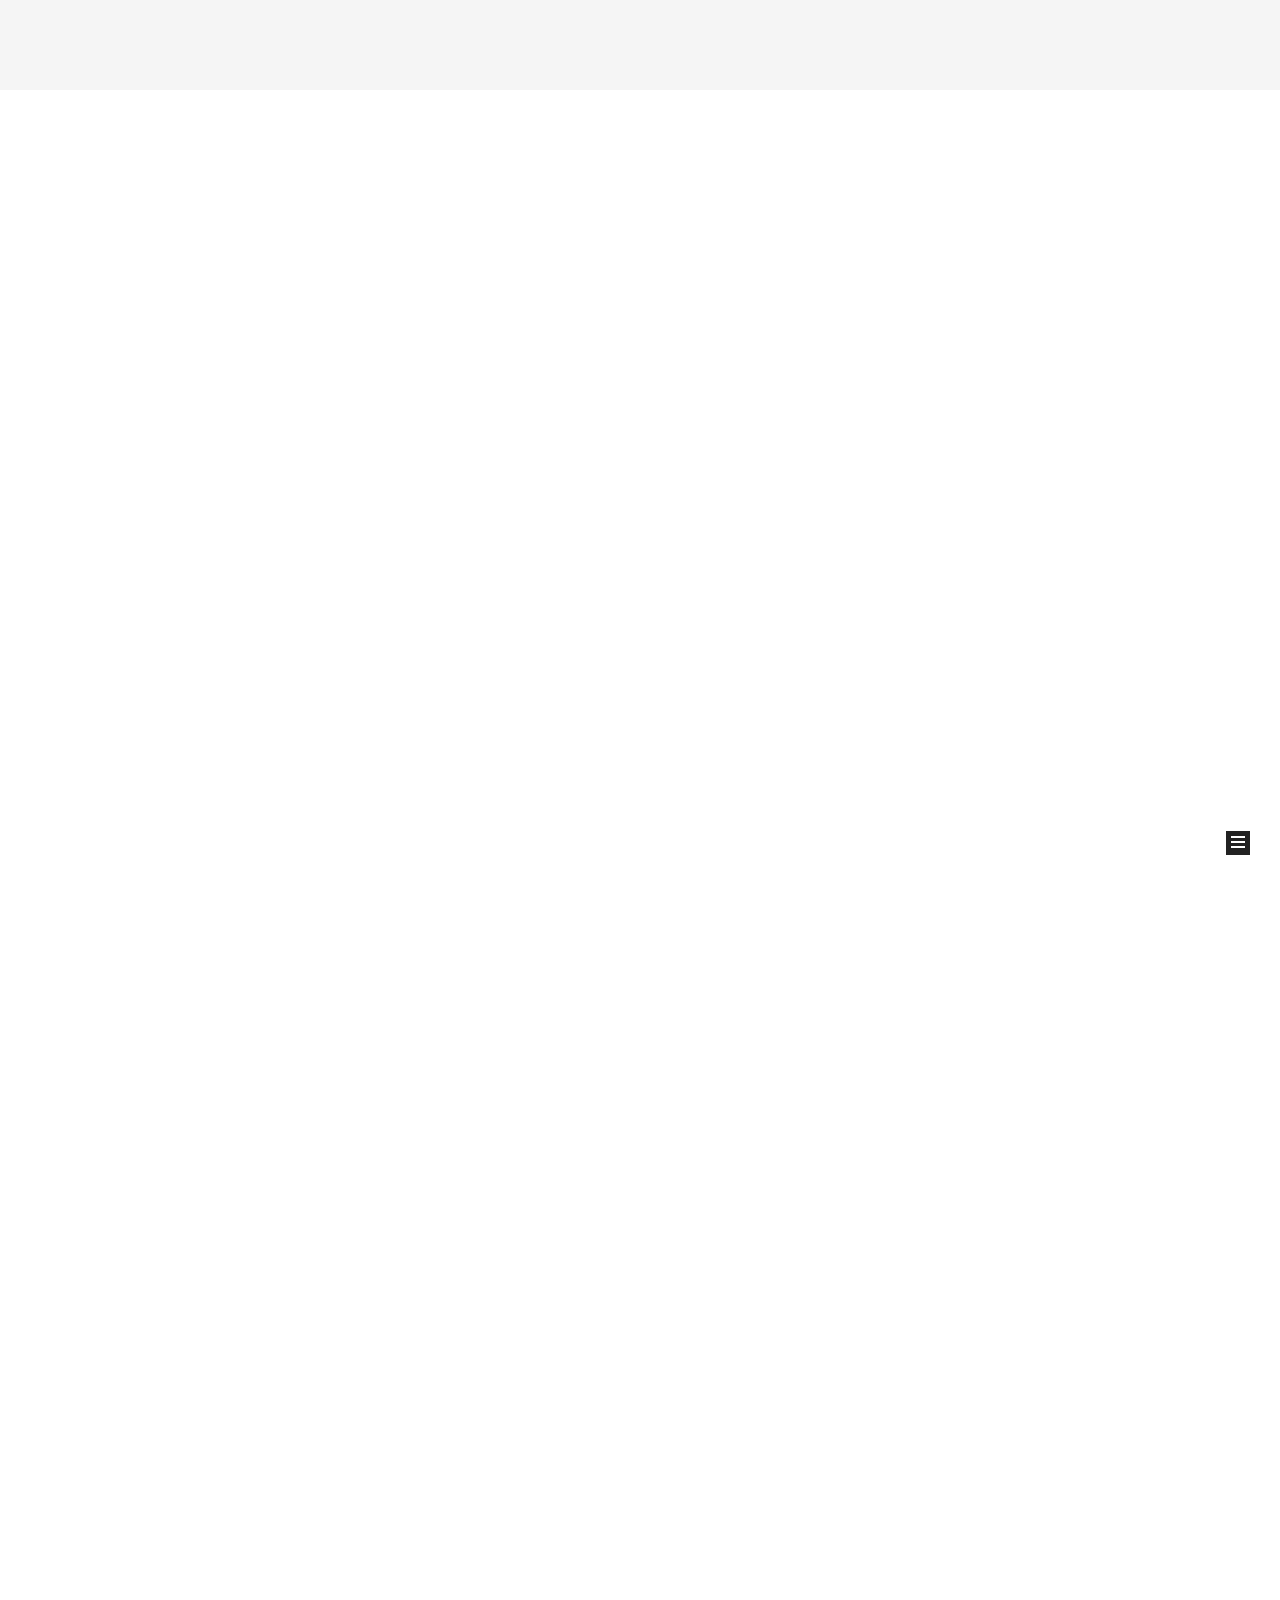
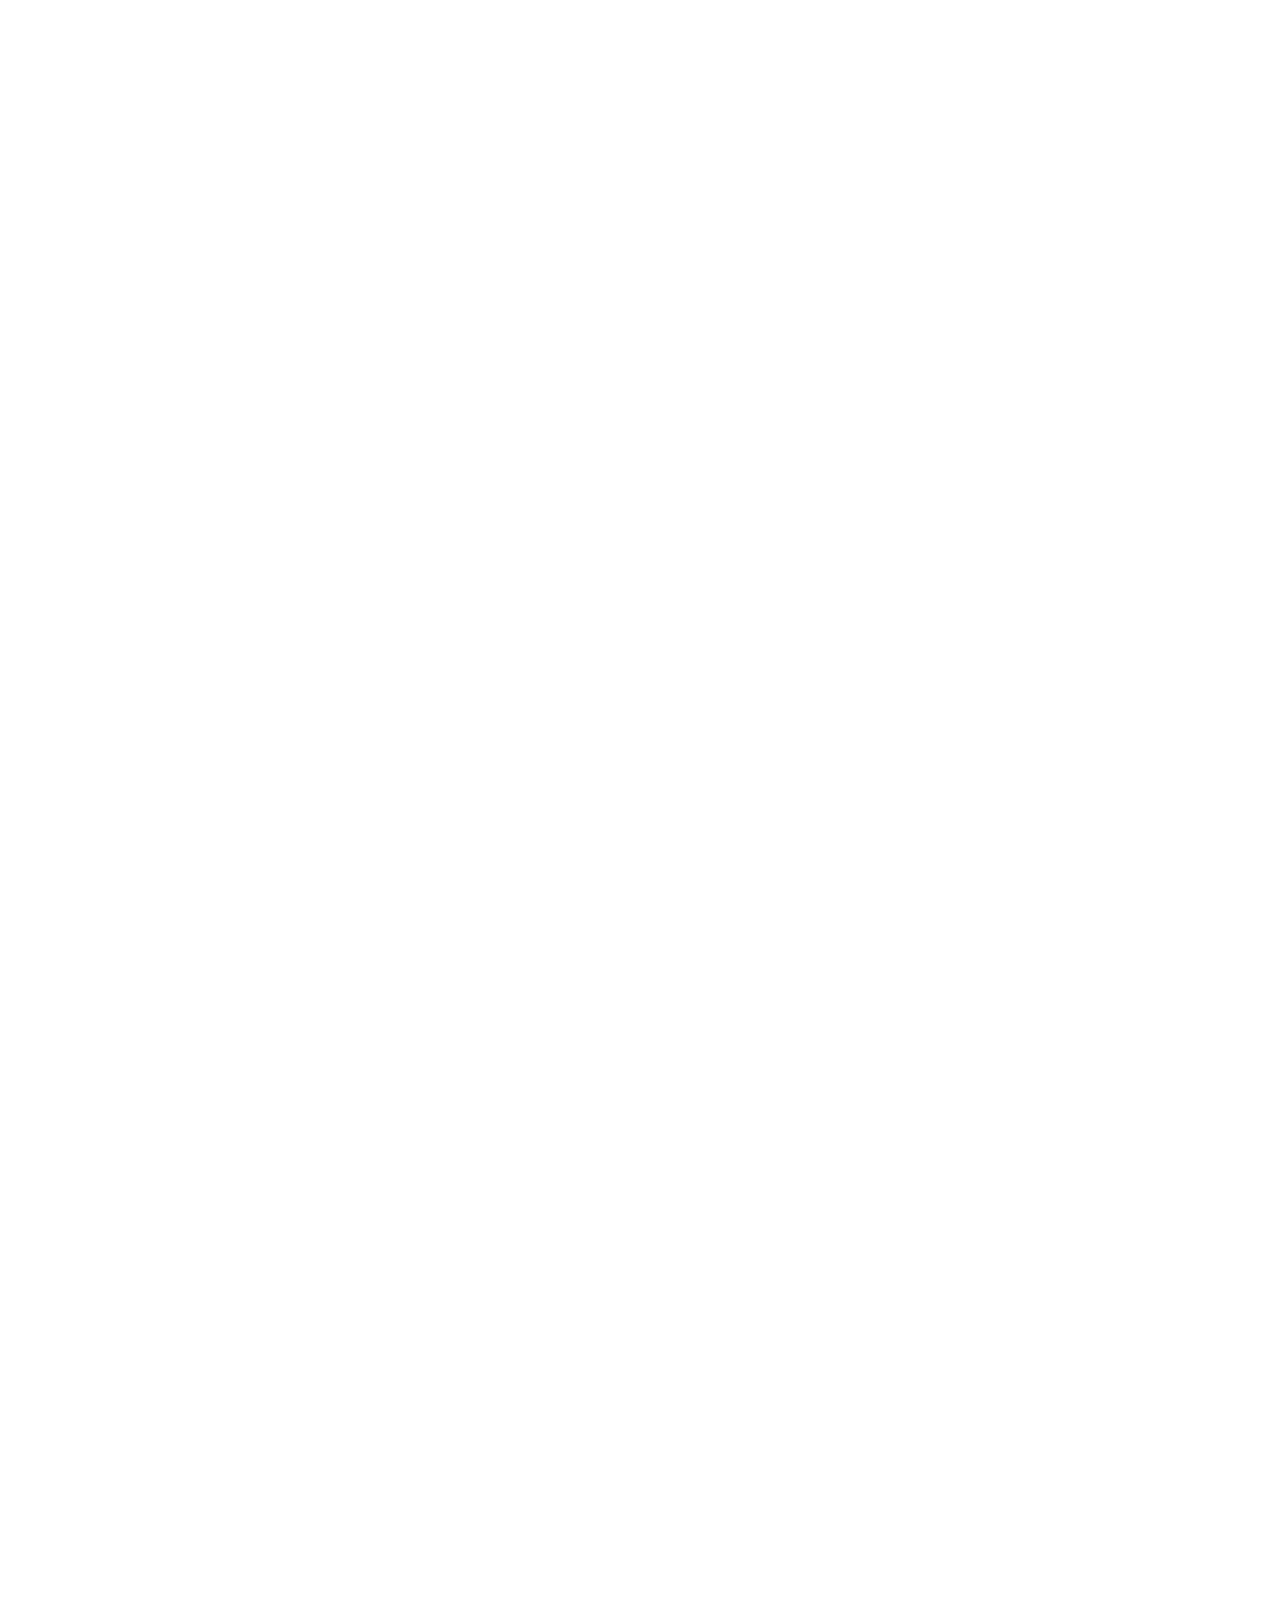
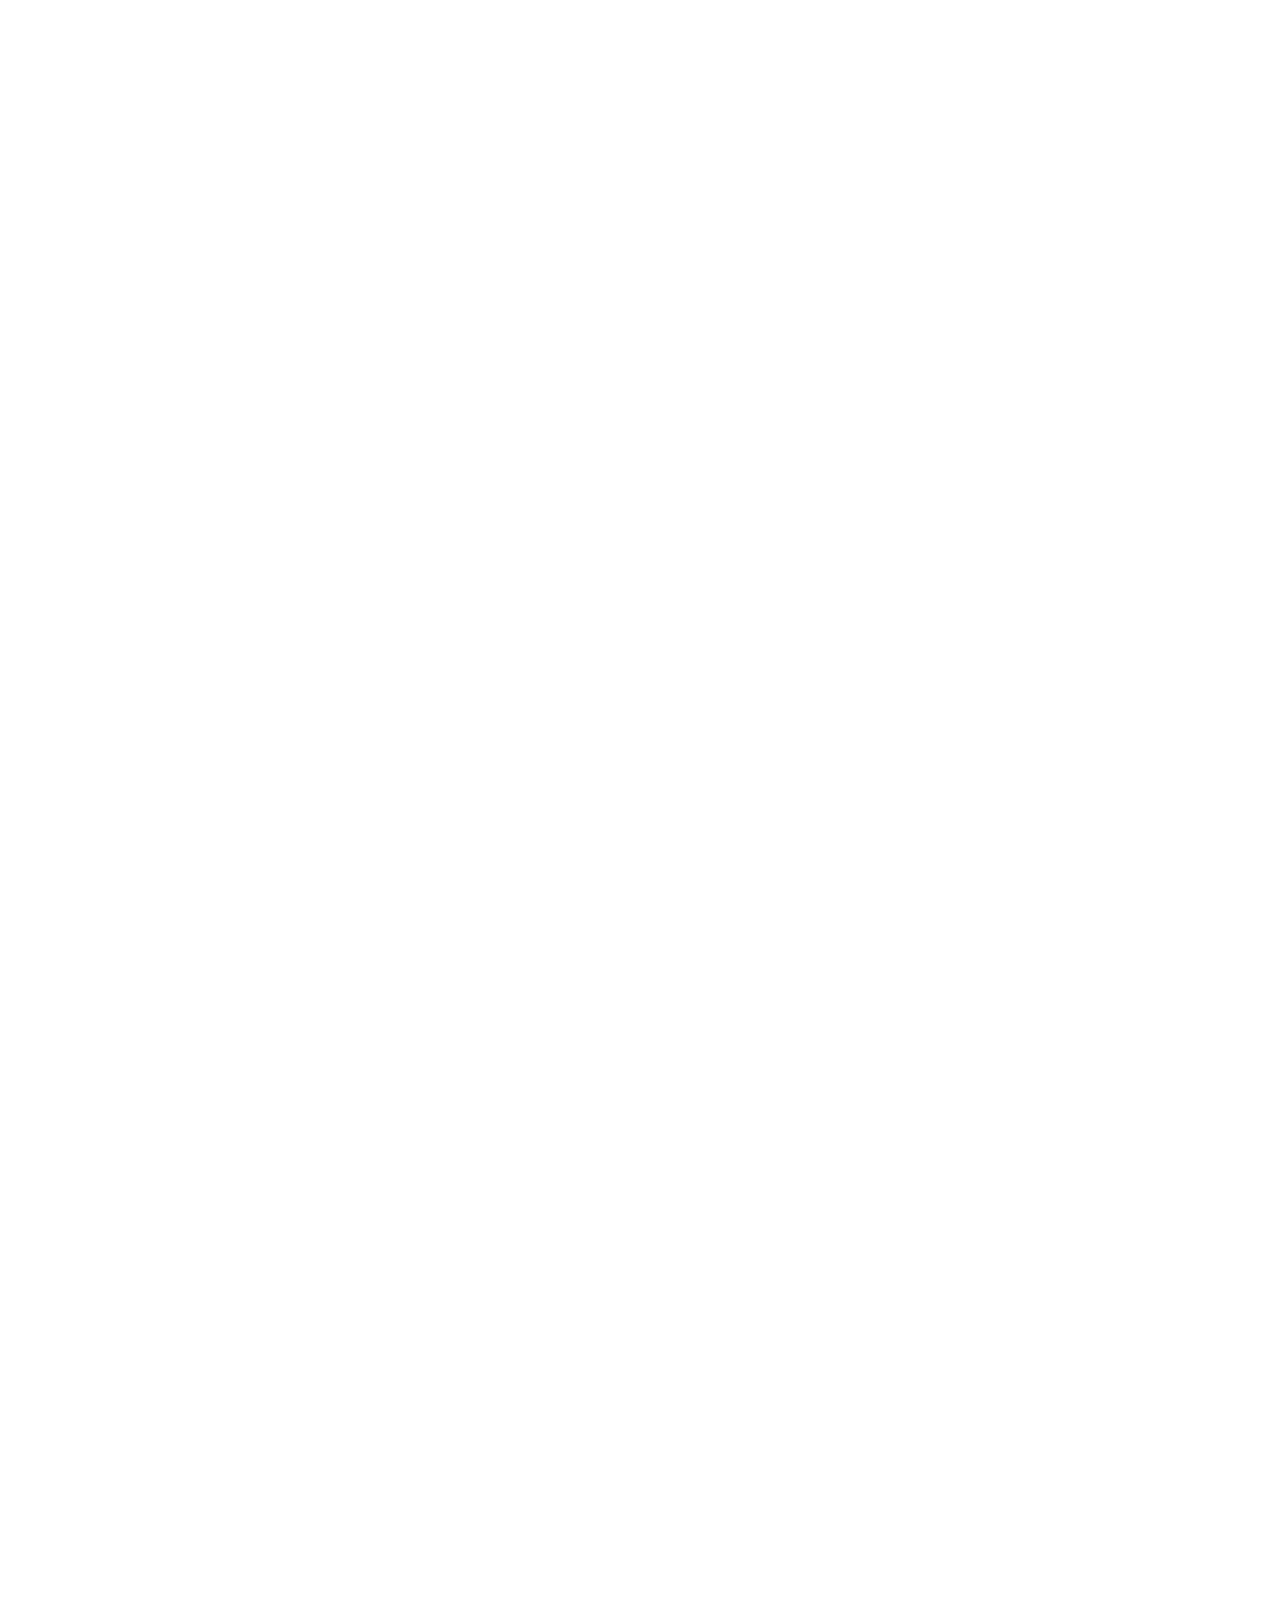
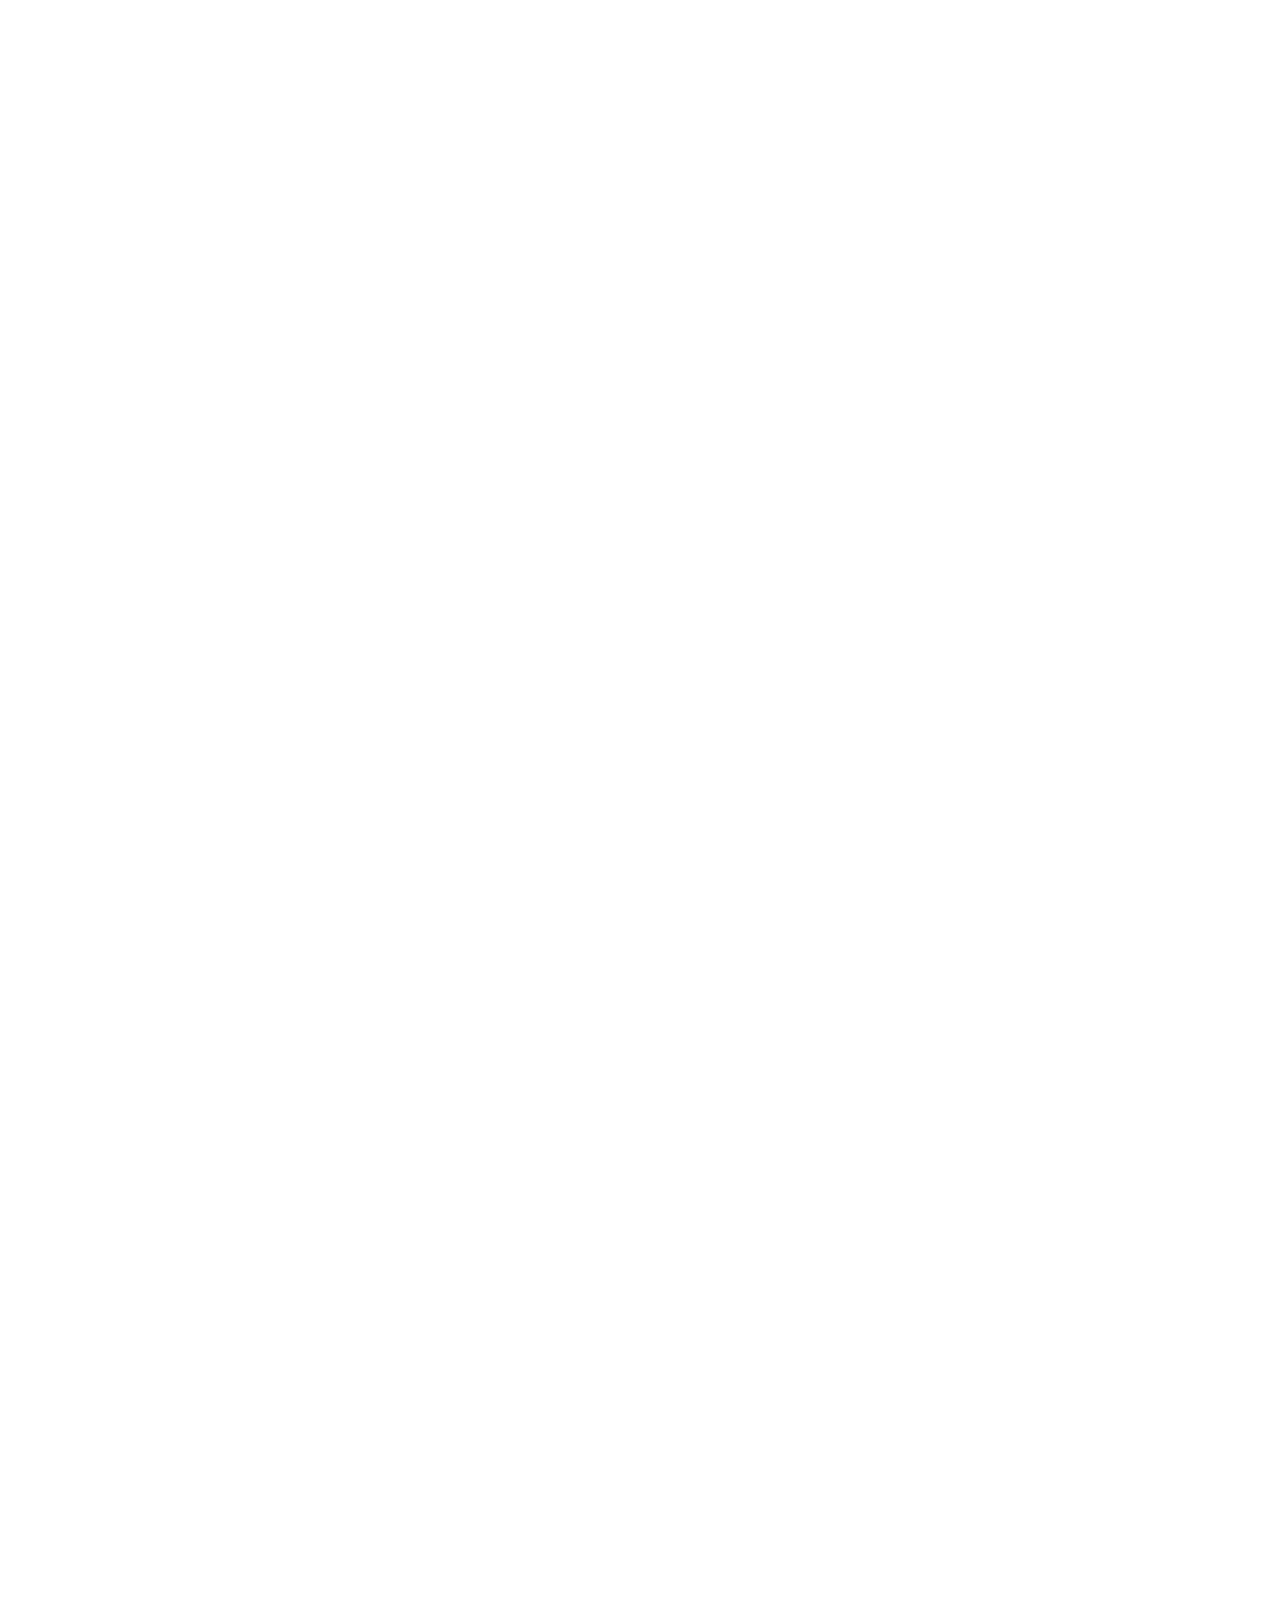
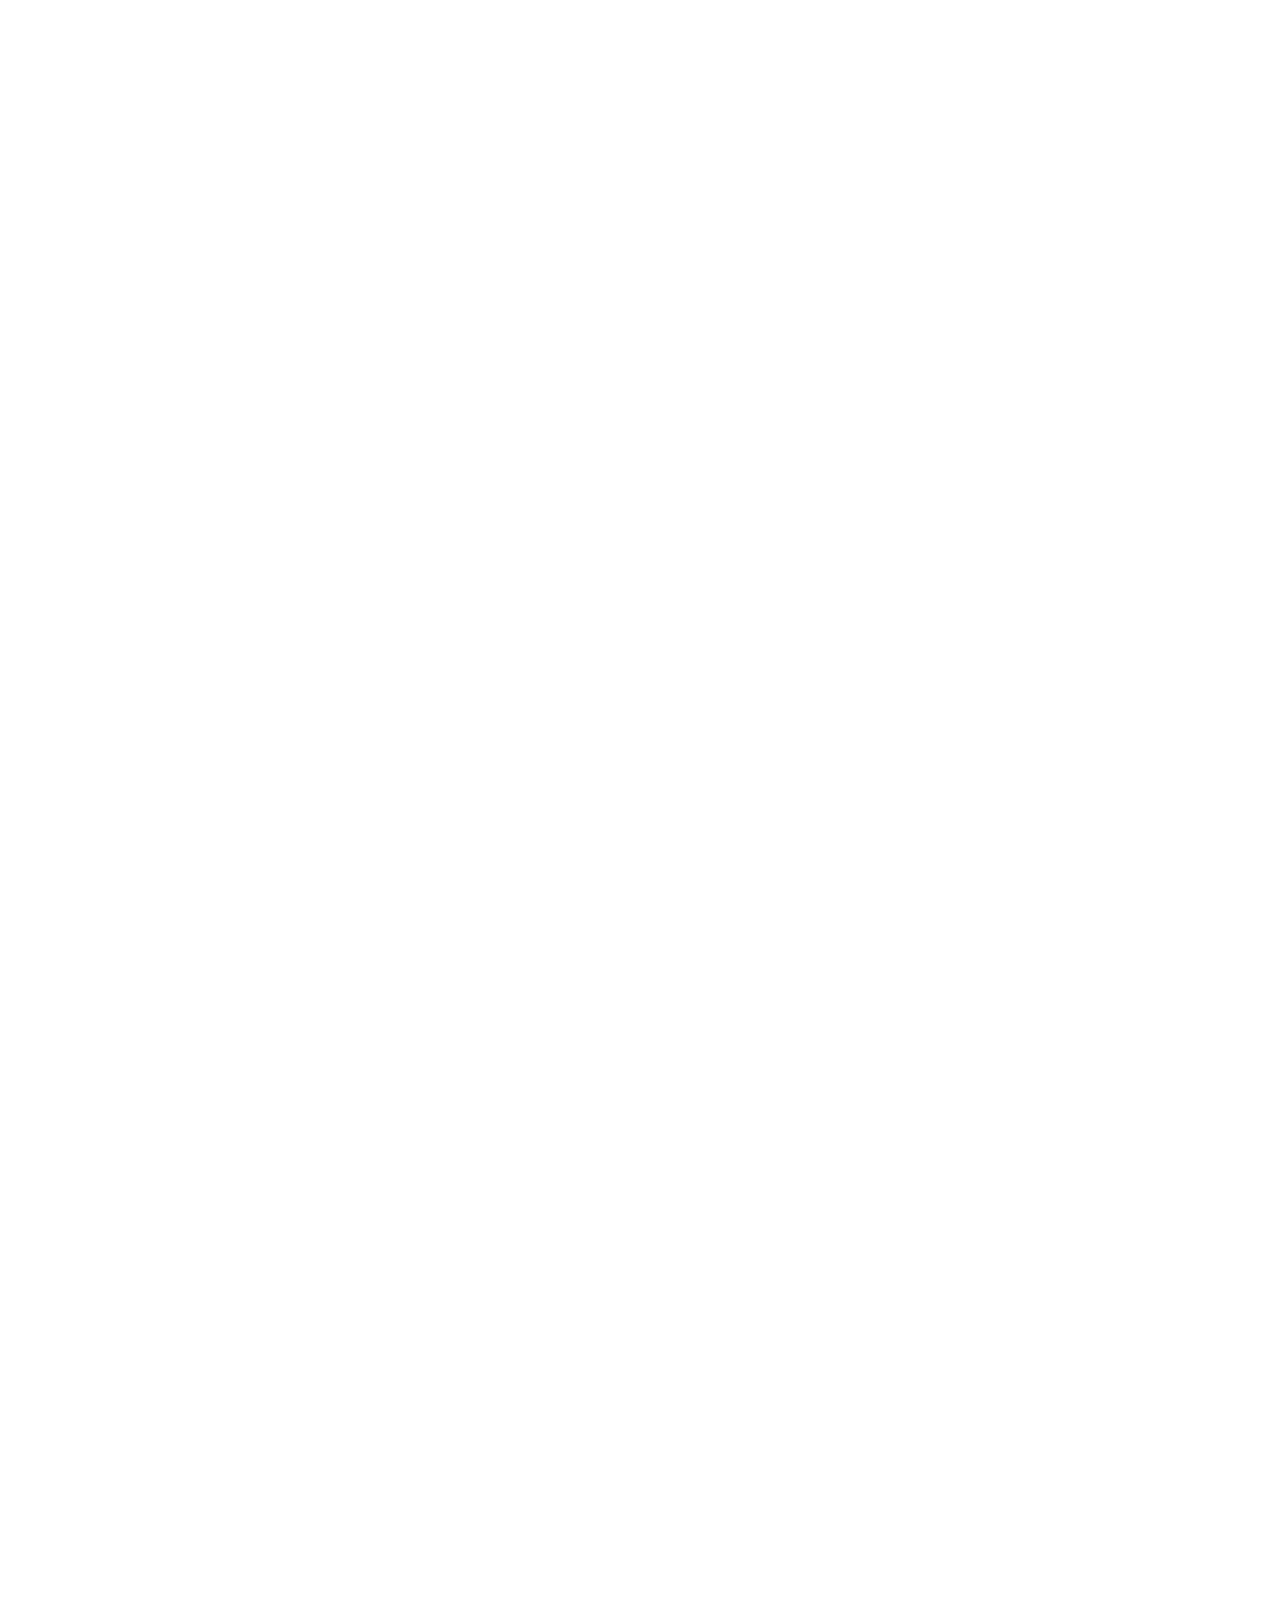
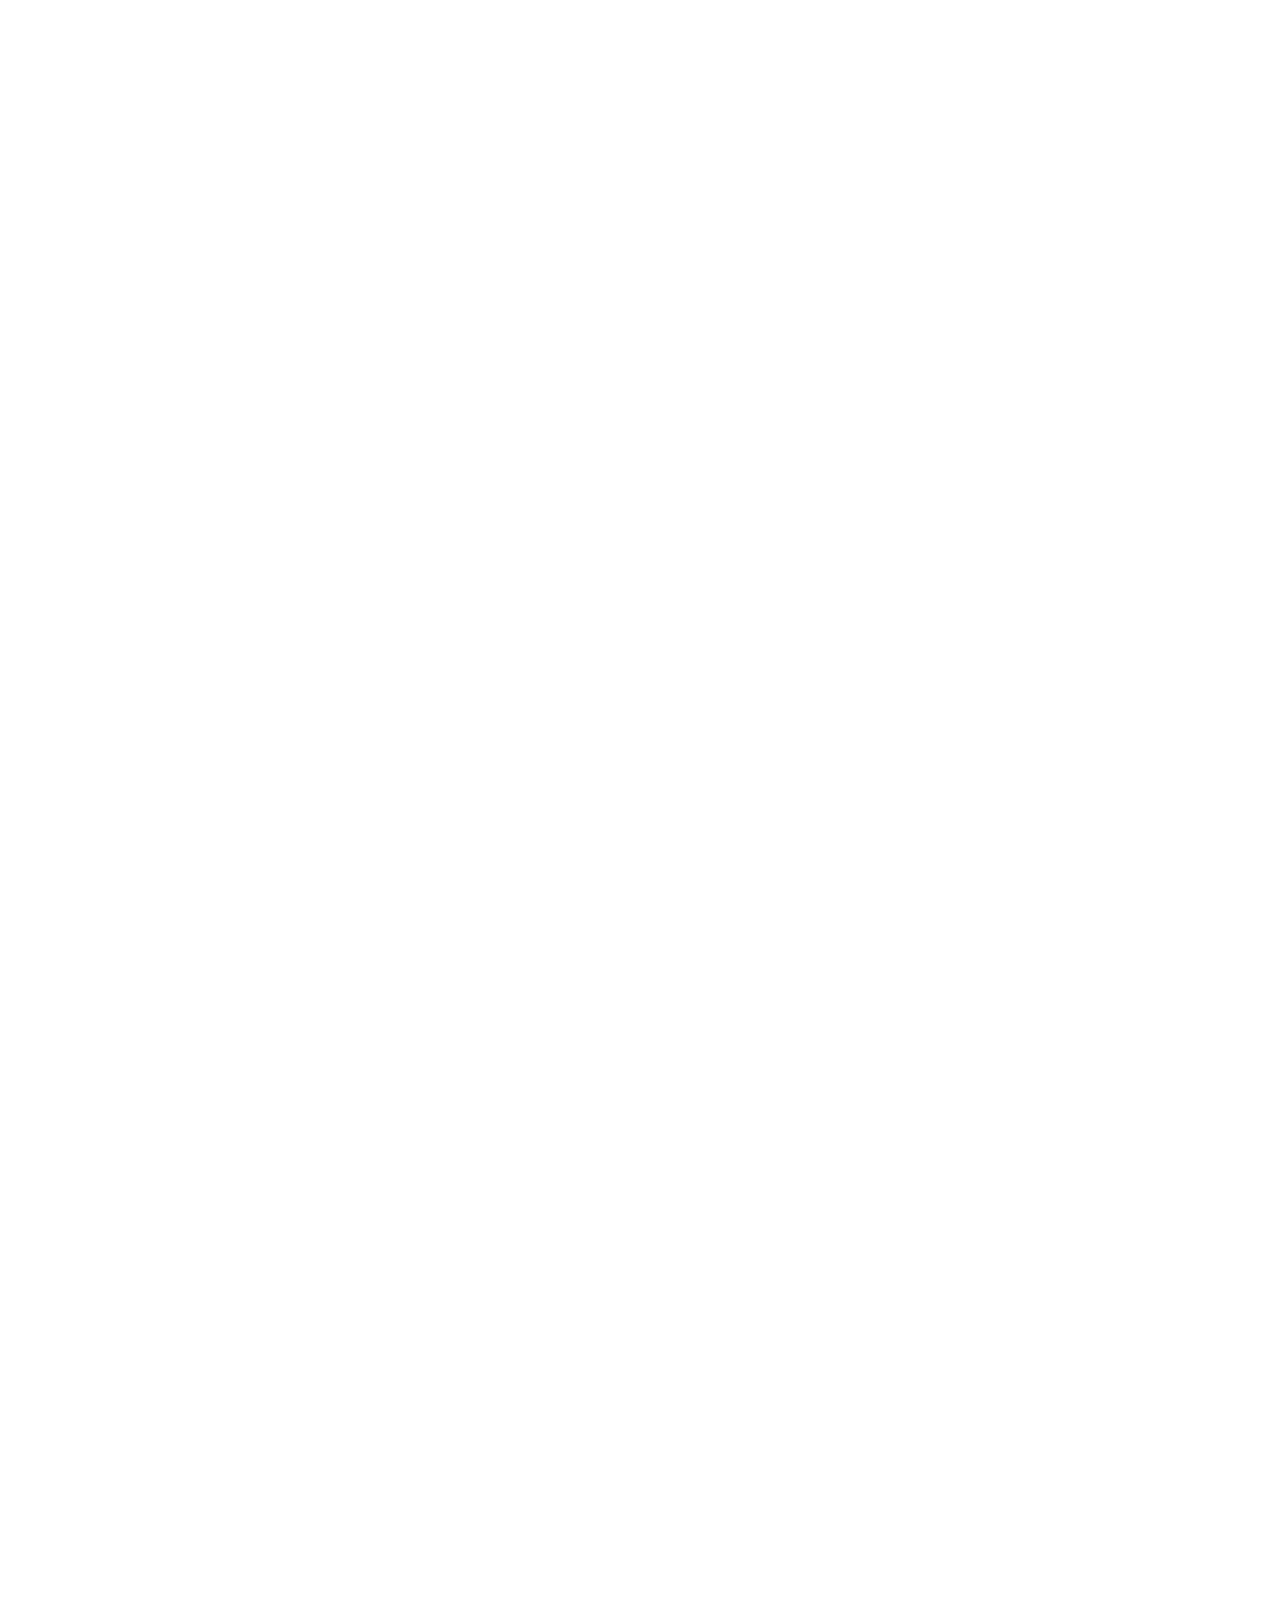
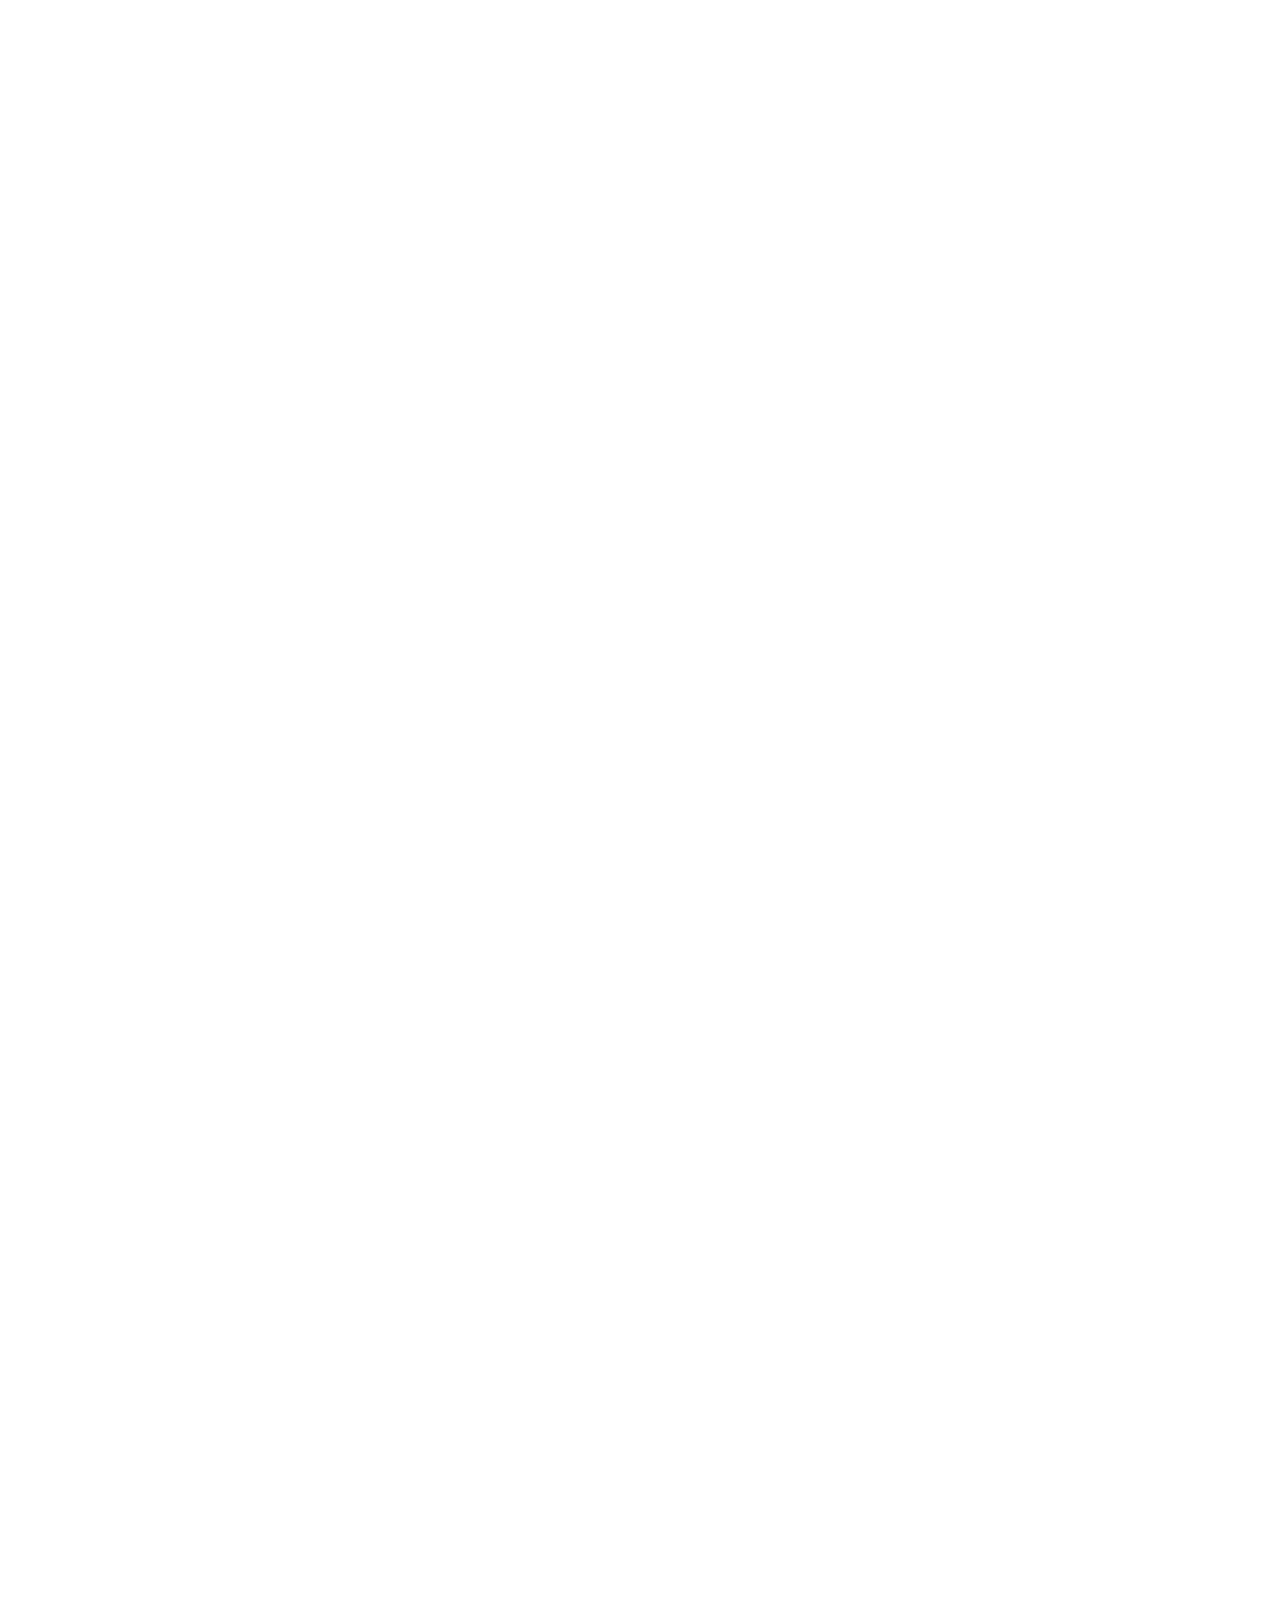
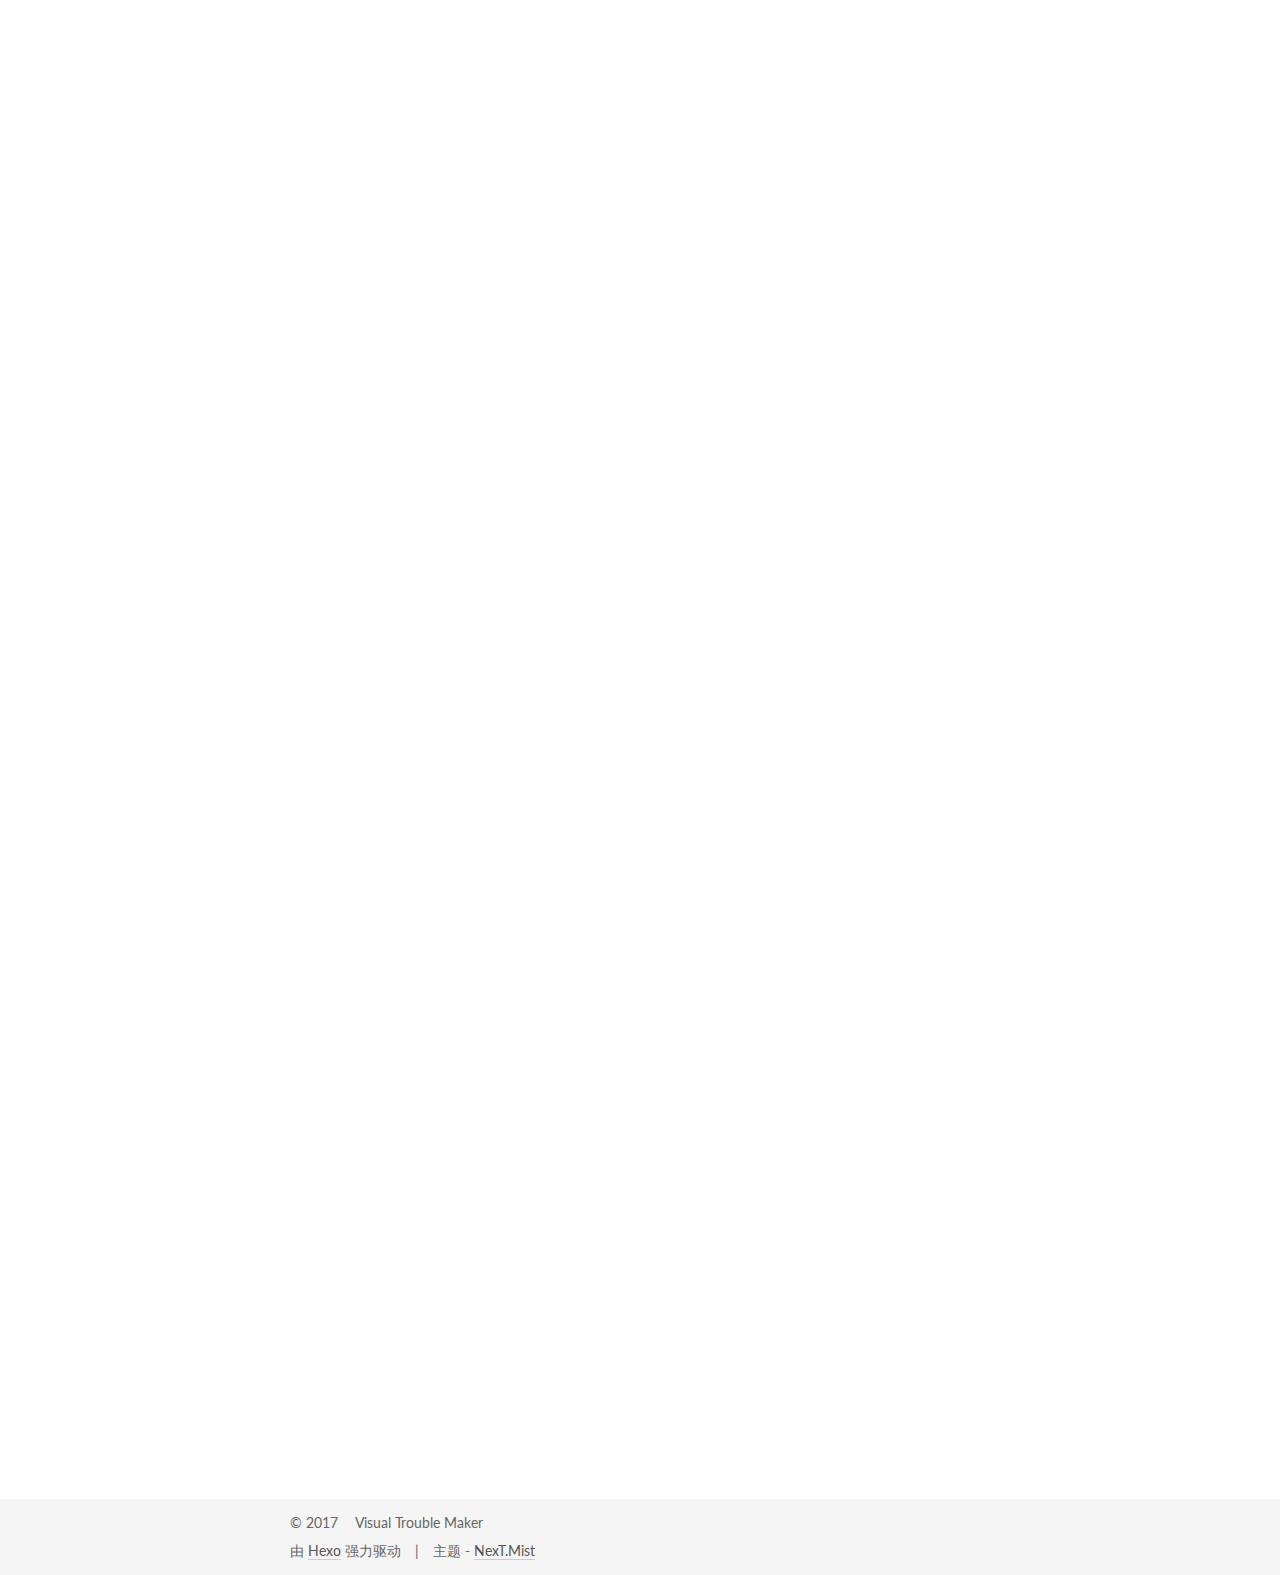
==== commit 892e7ec5: "Site updated: 2017-03-30 23:53:23" ====
--- a/index.html
+++ b/index.html
@@ -282,6 +282,144 @@
           <div id="content" class="content">
             
   <section id="posts" class="posts-expand">
+    
+      
+
+  
+
+  
+  
+  
+
+  <article class="post post-type-normal " itemscope itemtype="http://schema.org/Article">
+    <link itemprop="mainEntityOfPage" href="http://yoursite.com/2017/03/30/c++中main函数的参数/">
+
+    <span hidden itemprop="author" itemscope itemtype="http://schema.org/Person">
+      <meta itemprop="name" content="Visual Trouble Maker">
+      <meta itemprop="description" content="">
+      <meta itemprop="image" content="http://on90oqgbe.bkt.clouddn.com/head%20portrait.jpg">
+    </span>
+
+    <span hidden itemprop="publisher" itemscope itemtype="http://schema.org/Organization">
+      <meta itemprop="name" content="Trouble Is A Friend">
+    </span>
+
+    
+      <header class="post-header">
+
+        
+        
+          <h1 class="post-title" itemprop="name headline">
+            
+            
+              
+                
+                <a class="post-title-link" href="/2017/03/30/c++中main函数的参数/" itemprop="url">
+                  c++中main函数的参数
+                </a>
+              
+            
+          </h1>
+        
+
+        <div class="post-meta">
+          <span class="post-time">
+            
+              <span class="post-meta-item-icon">
+                <i class="fa fa-calendar-o"></i>
+              </span>
+              
+                <span class="post-meta-item-text">发表于</span>
+              
+              <time title="创建于" itemprop="dateCreated datePublished" datetime="2017-03-30T22:28:18+08:00">
+                2017-03-30
+              </time>
+            
+
+            
+
+            
+          </span>
+
+          
+
+          
+            
+          
+
+          
+          
+
+          
+
+          
+
+          
+
+        </div>
+      </header>
+    
+
+
+    <div class="post-body" itemprop="articleBody">
+
+      
+      
+
+      
+        
+          
+            <h1 id="引入">引入</h1>
+<p>初学c++时main函数的形参列表都是空的： <figure class="highlight c++"><table><tr><td class="gutter"><pre><div class="line">1</div><div class="line">2</div><div class="line">3</div><div class="line">4</div></pre></td><td class="code"><pre><div class="line"><span class="function"><span class="keyword">int</span> <span class="title">main</span><span class="params">()</span></span></div><div class="line">&#123;</div><div class="line">    ...</div><div class="line">&#125;</div></pre></td></tr></table></figure></p>
+<p>然而，有时我们确实需要向main传递实参，一种常见的情况是用户通过设置一组选项来确定函数所要执行的操作。通过下面两个形参，我们可以向main函数传递一个或者多个参数。 <figure class="highlight c++"><table><tr><td class="gutter"><pre><div class="line">1</div><div class="line">2</div><div class="line">3</div><div class="line">4</div></pre></td><td class="code"><pre><div class="line"><span class="function"><span class="keyword">int</span> <span class="title">main</span><span class="params">(<span class="keyword">int</span> argc, <span class="keyword">char</span> * argv[])</span></span></div><div class="line">&#123;</div><div class="line">    ...</div><div class="line">&#125;</div></pre></td></tr></table></figure></p>
+<p>第二个形参argv是一个数组，它的元素是指向C风格字符串的指针；第一个形参argc表示数组中字符串的数量。因为第二个形参是数组，所以main函数也可以定义成： <figure class="highlight c++"><table><tr><td class="gutter"><pre><div class="line">1</div><div class="line">2</div><div class="line">3</div><div class="line">4</div></pre></td><td class="code"><pre><div class="line"><span class="function"><span class="keyword">int</span> <span class="title">main</span><span class="params">(<span class="keyword">int</span> argc, <span class="keyword">char</span> ** argv)</span></span></div><div class="line">&#123;</div><div class="line">    ...</div><div class="line">&#125;</div></pre></td></tr></table></figure></p>
+<p>其中argv指向char*。 当实参传给main函数之后，argv的第一个元素指向程序的名字或者一个空字符串，接下来的元素依次传递给命令行提供的实参。</p>
+<h1 id="讨论">讨论</h1>
+<h2 id="测试main函数形参列表中的argv数组">测试main函数形参列表中的argv数组</h2>
+<figure class="highlight c"><table><tr><td class="gutter"><pre><div class="line">1</div><div class="line">2</div><div class="line">3</div><div class="line">4</div><div class="line">5</div><div class="line">6</div><div class="line">7</div><div class="line">8</div><div class="line">9</div><div class="line">10</div><div class="line">11</div></pre></td><td class="code"><pre><div class="line"><span class="comment">/*TestMainArg.cpp*/</span></div><div class="line"><span class="meta">#<span class="meta-keyword">include</span> <span class="meta-string">&lt;iostream&gt;</span></span></div><div class="line"><span class="keyword">using</span> <span class="keyword">namespace</span> <span class="built_in">std</span>;</div><div class="line"><span class="function"><span class="keyword">int</span> <span class="title">main</span><span class="params">(<span class="keyword">int</span> argc, <span class="keyword">char</span> * argv[])</span></span></div><div class="line">&#123;</div><div class="line">	<span class="built_in">cout</span> &lt;&lt; <span class="string">"程序名称："</span> &lt;&lt; argv[<span class="number">0</span>] &lt;&lt; <span class="built_in">endl</span>;</div><div class="line">	<span class="built_in">cout</span> &lt;&lt; <span class="string">"第一个参数："</span> &lt;&lt; argv[<span class="number">1</span>] &lt;&lt; <span class="built_in">endl</span>;</div><div class="line">	<span class="built_in">cout</span> &lt;&lt; <span class="string">"第二个参数："</span> &lt;&lt; argv[<span class="number">2</span>] &lt;&lt; <span class="built_in">endl</span>;</div><div class="line">	<span class="built_in">cout</span> &lt;&lt; <span class="string">"第三个参数："</span> &lt;&lt; argv[<span class="number">3</span>] &lt;&lt; <span class="built_in">endl</span>;</div><div class="line">	<span class="keyword">return</span> <span class="number">0</span>;</div><div class="line">&#125;</div></pre></td></tr></table></figure>
+<p>TestMainArg.cpp源文件存放在G:Studio，打开Visual Studio 2015自带的VS2015开发人员命令提示： <figure class="highlight plain"><table><tr><td class="gutter"><pre><div class="line">1</div><div class="line">2</div><div class="line">3</div><div class="line">4</div><div class="line">5</div><div class="line">6</div><div class="line">7</div><div class="line">8</div><div class="line">9</div><div class="line">10</div><div class="line">11</div><div class="line">12</div><div class="line">13</div><div class="line">14</div><div class="line">15</div><div class="line">16</div><div class="line">17</div><div class="line">18</div><div class="line">19</div></pre></td><td class="code"><pre><div class="line">D:\Microsoft Visual Studio 14.0&gt;G:</div><div class="line">G:\&gt;cd G:\Visual Studio\Projects</div><div class="line"></div><div class="line">G:\Visual Studio\Projects&gt;cl -EHsc TestMainArg.cpp</div><div class="line">用于 x86 的 Microsoft (R) C/C++ 优化编译器 19.00.24210 版</div><div class="line">版权所有(C) Microsoft Corporation。保留所有权利。</div><div class="line"></div><div class="line">TestMainArg.cpp</div><div class="line">Microsoft (R) Incremental Linker Version 14.00.24210.0</div><div class="line">Copyright (C) Microsoft Corporation.  All rights reserved.</div><div class="line"></div><div class="line">/out:TestMainArg.exe</div><div class="line">TestMainArg.obj</div><div class="line"></div><div class="line">G:\Visual Studio\Projects&gt;TestMainArg.exe arg1 arg2 arg3</div><div class="line">程序名称：TestMainArg.exe</div><div class="line">第一个参数：arg1</div><div class="line">第二个参数：arg2</div><div class="line">第三个参数：arg3</div></pre></td></tr></table></figure></p>
+<p>解释： 这台电脑中Visual Studio 2015安装在D:Visual Studio 14.0目录下； 执行cl -EHsc TestMainArg.cpp操作后，会在源文件所在目录下生成两个文件：TestMainArg.obj和TestMainArg.exe</p>
+<h2 id="测试数值作为main函数的实参">测试数值作为main函数的实参</h2>
+<p>因为参数argv数组中的元素是字符串，如果我们在命令行中传入数字作为参数，我们需要在程序中将这些字符串转换为数值。C/C++编译器为我们提供了一些转换函数，可以用atoi()函数把字符串转换为整形。同样，可以用atof()函数把字符串转换为double类型。 <figure class="highlight c++"><table><tr><td class="gutter"><pre><div class="line">1</div><div class="line">2</div><div class="line">3</div><div class="line">4</div><div class="line">5</div><div class="line">6</div><div class="line">7</div><div class="line">8</div><div class="line">9</div><div class="line">10</div><div class="line">11</div><div class="line">12</div><div class="line">13</div><div class="line">14</div><div class="line">15</div><div class="line">16</div><div class="line">17</div><div class="line">18</div><div class="line">19</div></pre></td><td class="code"><pre><div class="line"><span class="comment">/*TestMainArgNum.cpp*/</span></div><div class="line"><span class="meta">#<span class="meta-keyword">include</span> <span class="meta-string">&lt;iostream&gt;</span></span></div><div class="line"><span class="keyword">using</span> <span class="keyword">namespace</span> <span class="built_in">std</span>;</div><div class="line"><span class="function"><span class="keyword">int</span> <span class="title">main</span><span class="params">(<span class="keyword">int</span> argc, <span class="keyword">char</span> *argv[])</span></span></div><div class="line">&#123;</div><div class="line">	<span class="keyword">double</span> operand1, operand2, addition;</div><div class="line"></div><div class="line">	<span class="comment">//operand1 = atoi( argv[1] );</span></div><div class="line">	<span class="comment">//operand2 = atoi( argv[2] );</span></div><div class="line">	operand1 = atof(argv[<span class="number">1</span>]);<span class="comment">/*转换*/</span></div><div class="line">	operand2 = atof(argv[<span class="number">2</span>]);</div><div class="line">	addition = operand1 + operand2;</div><div class="line"></div><div class="line">	<span class="built_in">cout</span> &lt;&lt; <span class="string">"First Number: "</span> &lt;&lt; operand1 &lt;&lt; <span class="built_in">endl</span>;</div><div class="line">	<span class="built_in">cout</span> &lt;&lt; <span class="string">"Second Number: "</span> &lt;&lt; operand2 &lt;&lt; <span class="built_in">endl</span>;</div><div class="line">	<span class="built_in">cout</span> &lt;&lt; Operand1 &lt;&lt; <span class="string">" + "</span> &lt;&lt; Operand2 &lt;&lt; <span class="string">" = "</span> &lt;&lt; addition &lt;&lt; <span class="built_in">endl</span>;</div><div class="line"></div><div class="line">	<span class="keyword">return</span> <span class="number">0</span>;</div><div class="line">&#125;</div></pre></td></tr></table></figure></p>
+<figure class="highlight plain"><table><tr><td class="gutter"><pre><div class="line">1</div><div class="line">2</div><div class="line">3</div><div class="line">4</div><div class="line">5</div><div class="line">6</div><div class="line">7</div><div class="line">8</div><div class="line">9</div><div class="line">10</div><div class="line">11</div><div class="line">12</div><div class="line">13</div><div class="line">14</div><div class="line">15</div></pre></td><td class="code"><pre><div class="line">G:\Visual Studio\Projects&gt;cl -EHsc TestMainArgNum.cpp</div><div class="line">用于 x86 的 Microsoft (R) C/C++ 优化编译器 19.00.24210 版</div><div class="line">版权所有(C) Microsoft Corporation。保留所有权利。</div><div class="line"></div><div class="line">TestMainArgNum.cpp</div><div class="line">Microsoft (R) Incremental Linker Version 14.00.24210.0</div><div class="line">Copyright (C) Microsoft Corporation.  All rights reserved.</div><div class="line"></div><div class="line">/out:TestMainArgNum.exe</div><div class="line">TestMainArgNum.obj</div><div class="line"></div><div class="line">G:\Visual Studio\Projects&gt;TestMainArgNum.exe 16.5 2.1</div><div class="line">First Number: 16.5</div><div class="line">Second Number: 2.1</div><div class="line">16.5 + 2.1 = 18.6</div></pre></td></tr></table></figure>
+<h2 id="测试字符串作为main函数的实参">测试字符串作为main函数的实参</h2>
+<figure class="highlight c"><table><tr><td class="gutter"><pre><div class="line">1</div><div class="line">2</div><div class="line">3</div><div class="line">4</div><div class="line">5</div><div class="line">6</div><div class="line">7</div><div class="line">8</div><div class="line">9</div><div class="line">10</div><div class="line">11</div><div class="line">12</div><div class="line">13</div></pre></td><td class="code"><pre><div class="line"><span class="comment">/*TestMainArgStr.cpp*/</span></div><div class="line"><span class="meta">#<span class="meta-keyword">include</span> <span class="meta-string">&lt;iostream&gt;</span></span></div><div class="line"><span class="meta">#<span class="meta-keyword">include</span> <span class="meta-string">&lt;cstringt.h&gt;</span></span></div><div class="line"><span class="keyword">using</span> <span class="keyword">namespace</span> <span class="built_in">std</span>;</div><div class="line"></div><div class="line"><span class="function"><span class="keyword">int</span> <span class="title">main</span><span class="params">(<span class="keyword">int</span> argc, <span class="keyword">char</span> *argv[])</span></span></div><div class="line">&#123;</div><div class="line">	<span class="keyword">char</span> sentence[<span class="number">40</span>];</div><div class="line">	<span class="built_in">strcpy</span>(sentence, argv[<span class="number">1</span>]);<span class="comment">/*strcpy：将字符串复制到字符数组中*/</span></div><div class="line"></div><div class="line">	<span class="built_in">cout</span> &lt;&lt; <span class="string">"You typed "</span> &lt;&lt; sentence &lt;&lt; <span class="built_in">endl</span>;</div><div class="line">	<span class="keyword">return</span> <span class="number">0</span>;</div><div class="line">&#125;</div></pre></td></tr></table></figure>
+<figure class="highlight plain"><table><tr><td class="gutter"><pre><div class="line">1</div><div class="line">2</div><div class="line">3</div><div class="line">4</div><div class="line">5</div><div class="line">6</div><div class="line">7</div><div class="line">8</div><div class="line">9</div><div class="line">10</div><div class="line">11</div><div class="line">12</div><div class="line">13</div></pre></td><td class="code"><pre><div class="line">G:\Visual Studio\Projects&gt;cl -EHsc TestMainArgStr.cpp</div><div class="line">用于 x86 的 Microsoft (R) C/C++ 优化编译器 19.00.24210 版</div><div class="line">版权所有(C) Microsoft Corporation。保留所有权利。</div><div class="line"></div><div class="line">TestMainArgStr.cpp</div><div class="line">Microsoft (R) Incremental Linker Version 14.00.24210.0</div><div class="line">Copyright (C) Microsoft Corporation.  All rights reserved.</div><div class="line"></div><div class="line">/out:TestMainArgStr.exe</div><div class="line">TestMainArgStr.obj</div><div class="line"></div><div class="line">G:\Visual Studio\Projects&gt;TestMainArgStr.exe VirtualTroubleMaker.github.io</div><div class="line">You typed VirtualTroubleMaker.github.io</div></pre></td></tr></table></figure>
+<h2 id="测试数值和字符串混合作为main函数的实参">测试数值和字符串混合作为main函数的实参</h2>
+<figure class="highlight c"><table><tr><td class="gutter"><pre><div class="line">1</div><div class="line">2</div><div class="line">3</div><div class="line">4</div><div class="line">5</div><div class="line">6</div><div class="line">7</div><div class="line">8</div><div class="line">9</div><div class="line">10</div><div class="line">11</div><div class="line">12</div><div class="line">13</div><div class="line">14</div><div class="line">15</div><div class="line">16</div><div class="line">17</div><div class="line">18</div><div class="line">19</div><div class="line">20</div><div class="line">21</div><div class="line">22</div><div class="line">23</div><div class="line">24</div><div class="line">25</div><div class="line">26</div><div class="line">27</div><div class="line">28</div></pre></td><td class="code"><pre><div class="line"><span class="comment">/*TestMainArgStrNum.cpp*/</span></div><div class="line"><span class="meta">#<span class="meta-keyword">include</span> <span class="meta-string">&lt;iostream&gt;</span></span></div><div class="line"><span class="keyword">using</span> <span class="keyword">namespace</span> <span class="built_in">std</span>;</div><div class="line"></div><div class="line"><span class="function"><span class="keyword">int</span> <span class="title">main</span><span class="params">(<span class="keyword">int</span> argc, <span class="keyword">char</span> *argv[])</span></span></div><div class="line">&#123;</div><div class="line">	<span class="keyword">char</span> fullName[<span class="number">40</span>], strGender[<span class="number">20</span>];</div><div class="line">	<span class="keyword">char</span> charGender[<span class="number">10</span>];</div><div class="line">	<span class="keyword">float</span> salary;</div><div class="line"></div><div class="line">	<span class="built_in">strcpy</span>(fullName, argv[<span class="number">1</span>]);</div><div class="line">	salary = atof(argv[<span class="number">2</span>]);</div><div class="line">	<span class="built_in">strcpy</span>(charGender, argv[<span class="number">3</span>]);</div><div class="line">	<span class="built_in">cout</span> &lt;&lt; <span class="string">"charGender:"</span> &lt;&lt; charGender &lt;&lt; <span class="built_in">endl</span>;</div><div class="line"></div><div class="line">	<span class="keyword">if</span> (charGender == <span class="string">"m"</span> || charGender == <span class="string">"M"</span>)</div><div class="line">		<span class="built_in">strcpy</span>(strGender, <span class="string">"Male"</span>);</div><div class="line">	<span class="keyword">else</span> <span class="keyword">if</span> (charGender == <span class="string">"f"</span> || charGender == <span class="string">"F"</span>)</div><div class="line">		<span class="built_in">strcpy</span>(strGender, <span class="string">"Female"</span>);</div><div class="line">	<span class="keyword">else</span></div><div class="line">		<span class="built_in">strcpy</span>(strGender, <span class="string">"Unknown Gender"</span>);</div><div class="line"></div><div class="line">	<span class="built_in">cout</span> &lt;&lt; <span class="string">"Employee Information: "</span> &lt;&lt; <span class="built_in">endl</span>;</div><div class="line">	<span class="built_in">cout</span> &lt;&lt; <span class="string">"Full Name: "</span> &lt;&lt; fullName &lt;&lt; <span class="built_in">endl</span>;</div><div class="line">	<span class="built_in">cout</span> &lt;&lt; <span class="string">"Gender: "</span> &lt;&lt; strGender &lt;&lt; <span class="built_in">endl</span>;</div><div class="line">	<span class="built_in">cout</span> &lt;&lt; <span class="string">"Salary: "</span> &lt;&lt; salary &lt;&lt; <span class="built_in">endl</span>;</div><div class="line">	<span class="keyword">return</span> <span class="number">0</span>;</div><div class="line">&#125;</div></pre></td></tr></table></figure>
+<figure class="highlight plain"><table><tr><td class="gutter"><pre><div class="line">1</div><div class="line">2</div><div class="line">3</div><div class="line">4</div><div class="line">5</div><div class="line">6</div><div class="line">7</div><div class="line">8</div><div class="line">9</div><div class="line">10</div><div class="line">11</div><div class="line">12</div><div class="line">13</div><div class="line">14</div><div class="line">15</div><div class="line">16</div><div class="line">17</div></pre></td><td class="code"><pre><div class="line">G:\Visual Studio\Projects&gt;cl -EHsc TestMainArgStrNum.cpp</div><div class="line">用于 x86 的 Microsoft (R) C/C++ 优化编译器 19.00.24210 版</div><div class="line">版权所有(C) Microsoft Corporation。保留所有权利。</div><div class="line"></div><div class="line">TestMainArgStrNum.cpp</div><div class="line">Microsoft (R) Incremental Linker Version 14.00.24210.0</div><div class="line">Copyright (C) Microsoft Corporation.  All rights reserved.</div><div class="line"></div><div class="line">/out:TestMainArgStrNum.exe</div><div class="line">TestMainArgStrNum.obj</div><div class="line"></div><div class="line">G:\Visual Studio\Projects&gt;TestMainArgStrNum.exe VirtualTroubleMaker.github.io 666 M</div><div class="line">charGender:M</div><div class="line">Employee Information:</div><div class="line">Full Name: VirtualTroubleMaker.github.io</div><div class="line">Gender: Unknown Gender</div><div class="line">Salary: 666</div></pre></td></tr></table></figure>
+<h1 id="总结">总结</h1>
+<p>现在还有一点没弄明白： 为什么最后一个程序输出的是：Gender: Unknown Gender</p>
+
+          
+        
+      
+    </div>
+
+    <div>
+      
+    </div>
+
+    <div>
+      
+    </div>
+
+
+    <footer class="post-footer">
+      
+
+      
+
+      
+
+      
+      
+        <div class="post-eof"></div>
+      
+    </footer>
+  </article>
+
+
     
       
 
@@ -458,6 +596,170 @@
   
 
   <article class="post post-type-normal " itemscope itemtype="http://schema.org/Article">
+    <link itemprop="mainEntityOfPage" href="http://yoursite.com/2017/03/25/软件版本号的界别：GA、RC、alpha、beta等详解/">
+
+    <span hidden itemprop="author" itemscope itemtype="http://schema.org/Person">
+      <meta itemprop="name" content="Visual Trouble Maker">
+      <meta itemprop="description" content="">
+      <meta itemprop="image" content="http://on90oqgbe.bkt.clouddn.com/head%20portrait.jpg">
+    </span>
+
+    <span hidden itemprop="publisher" itemscope itemtype="http://schema.org/Organization">
+      <meta itemprop="name" content="Trouble Is A Friend">
+    </span>
+
+    
+      <header class="post-header">
+
+        
+        
+          <h1 class="post-title" itemprop="name headline">
+            
+            
+              
+                
+                <a class="post-title-link" href="/2017/03/25/软件版本号的界别：GA、RC、alpha、beta等详解/" itemprop="url">
+                  未命名
+                </a>
+              
+            
+          </h1>
+        
+
+        <div class="post-meta">
+          <span class="post-time">
+            
+              <span class="post-meta-item-icon">
+                <i class="fa fa-calendar-o"></i>
+              </span>
+              
+                <span class="post-meta-item-text">发表于</span>
+              
+              <time title="创建于" itemprop="dateCreated datePublished" datetime="2017-03-25T15:18:46+08:00">
+                2017-03-25
+              </time>
+            
+
+            
+
+            
+          </span>
+
+          
+
+          
+            
+          
+
+          
+          
+
+          
+
+          
+
+          
+
+        </div>
+      </header>
+    
+
+
+    <div class="post-body" itemprop="articleBody">
+
+      
+      
+
+      
+        
+          
+            <p>（1）RC：(Release　Candidate) 　　Candidate是候选人的意思，用在软件上就是候选版本。Release.Candidate.就是发行候选版本。和Beta版最大的差别在于Beta阶段会一直加入新的功能，但是到了RC版本，几乎就不会加入新的功能了，而主要着重于除错! 是最终发放给用户的最接近正式版的版本，发行后改正bug就是正式版了，就是正式版之前的最后一个测试版 （2）GA：（general availability）general:一般，availability可用性 比如：Apache Struts 2 GA 这是Apache Struts 2首次发行稳定的版本，GA意味着General Availability，也就是官方开始推荐广泛使用了。 ————————— Alpha:内部测试版 Beta:外部测试版 Build:内部标号 Corporation或Enterprise企业版 Delux:豪华版 (deluxe: 豪华的，华丽的) DEMO演示版，一般会有功能限制 Free:免费版 Full:完全版 Final:正式版 Pro(professional):专业版 Plus:加强版 Retail:零售版 Release发行版，有时间限制 Shareware共享版，虽然不会要求注册但是一般也有功能限制 SR:修正版 Trial:试用版（一般有时间或者功能限制）</p>
+<p>alpha、beta、gamma 用来标识测试的阶段和范围 alpha: 是指内测，即现在说的CB，指开发团队内部测试的版本或者有限用户体验测试版本; beta: 是指公测，即针对所有用户公开的测试版本; gamma: 是beta 版做过一些修改，成为正式发布的候选版本（Release Candidate）</p>
+<p>RTM：(Release to Manufacture)是给工厂大量压片的版本，内容跟正式版是一样的，不过RTM版也有出限制、评估版的。但是和正式版本的主要程序代码都是一样的。</p>
+<p>OEM：是给计算机厂商随着计算机贩卖的，也就是随机版。只能随机器出货，不能零售。只能全新安装，不能从旧有操作系统升级。包装不像零售版精美，通常只有一面CD和说明书(授权书)。 EVAL：而流通在网络上的EVAL版，与“评估版”类似，功能上和零售版没有区别。</p>
+<p>RTL：Retail(零售版)是真正的正式版，正式上架零售版。在安装盘的i386文件夹里有一个eula.txt，最后有一行EULAID，就是你的 版本。比如简体中文正式版是EULAID:WX.4_PRO_RTL_CN，繁体中文正式版是WX.4_PRO_RTL_TW。其中：如果是WX.开头是 正式版，WB.开头是测试版。_PRE，代表家庭版；_PRO，代表专业版。 Demo版(演示版)：DEMO是英语单词demonstration的缩写,演示版,试用版,主要是演示正式软件的部分功能，用户可以从中得知软件的基本操作，为正式产品的发售扩大影响。如果是游戏的话，则只有一两个关卡可以玩。该版本也可以从Internet上免费下载。 还有在音乐中,Demo盘,Demo带,都是表示试听的意思. ———————————————– Enhance版(增强版或加强版)：如果是一般软件，一般称作“增强版”，会加入一些实用的新功能。如果是游戏，一般称作“加强版”，会加入一些新的游戏场景和游戏情节等。这是正式发售的版本。</p>
+<table>
+<tbody>
+<tr class="odd">
+<td align="left">KB:</td>
+</tr>
+<tr class="even">
+<td align="left">KB是微软对补丁的命名方式，是Knowledge Base(知识库)的简称。</td>
+</tr>
+<tr class="odd">
+<td align="left">其指的是某个补丁对应微软知识库中哪一篇文章.。</td>
+</tr>
+<tr class="even">
+<td align="left">例如KB888111，就是对应知识库中888111号文章。</td>
+</tr>
+<tr class="odd">
+<td align="left">现在一般用来表示补丁,KB1,KB2,KB3……</td>
+</tr>
+<tr class="even">
+<td align="left">例如:QQ2008KB3</td>
+</tr>
+</tbody>
+</table>
+<p>SP: 升级补丁包Service Pack 的简称 如Windows XP SP2等。</p>
+<p>最近由于工作需要经常要去SVN上拉开源项目的源码，对项目的后面所带的BETA、ALPHA、RC等版本号所表示的意义不是很了解，因此不知道拉那个目录好。现在特地去查找了资料，</p>
+<p>对版本号的意义加以说明。</p>
+<pre><code>      Alpha：
+                Alpha是内部测试版,一般不向外部发布,会有很多Bug.除非你也是测试人员,否则不建议使用.是希腊字母的第一位,表示最初级的版本，alpha 就是α，beta 就是β ，alpha 版就是比</code></pre>
+<p>beta还早的测试版，一般都是内部测试的版本。</p>
+<pre><code>     Beta:
+               该版本相对于α版已有了很大的改进，消除了严重的错误，但还是存在着一缺陷，需要经过多次测试来进一步消除。这个阶段的版本会一直加入新的功能。
+
+     RC：(Release Candidate)
+
+              Candidate是候选人的意思，用在软件上就是候选版本。Release.Candidate.就是发行候选版本。和Beta版最大的差别在于Beta阶段会一直加入新的功能，但是到了RC版本，几乎</code></pre>
+<p>就不会加入新的功能了，而主要着重于除错! RC版本是最终发放给用户的最接近正式版的版本，发行后改正bug就是正式版了，就是正式版之前的最后一个测试版。</p>
+<pre><code>     GA：（general availability）
+
+              比如：Apache Struts 2 GA这是Apache Struts 2首次发行稳定的版本，GA意味着General Availability，也就是官方开始推荐广泛使用了。
+
+     Release:
+
+              该版本意味“最终版本”，在前面版本的一系列测试版之后，终归会有一个正式版本，是最终交付用户使用的一个版本。该版本有时也称为标准版。一般情况下，Release不会以单词形式出现在软件封面上，取而代之的是符号(R)。</code></pre>
+
+          
+        
+      
+    </div>
+
+    <div>
+      
+    </div>
+
+    <div>
+      
+    </div>
+
+
+    <footer class="post-footer">
+      
+
+      
+
+      
+
+      
+      
+        <div class="post-eof"></div>
+      
+    </footer>
+  </article>
+
+
+    
+      
+
+  
+
+  
+  
+  
+
+  <article class="post post-type-normal " itemscope itemtype="http://schema.org/Article">
     <link itemprop="mainEntityOfPage" href="http://yoursite.com/2017/03/24/catia安装包的识别和catia的安装/">
 
     <span hidden itemprop="author" itemscope itemtype="http://schema.org/Person">
@@ -1147,7 +1449,7 @@
           
             <div class="site-state-item site-state-posts">
               <a href="/archives">
-                <span class="site-state-item-count">6</span>
+                <span class="site-state-item-count">8</span>
                 <span class="site-state-item-name">日志</span>
               </a>
             </div>
--- a/css/main.css
+++ b/css/main.css
@@ -1698,7 +1698,7 @@
   width: 4px;
   height: 4px;
   border-radius: 50%;
-  background: #ffb01b;
+  background: #91f48a;
 }
 .links-of-blogroll {
   font-size: 13px;
